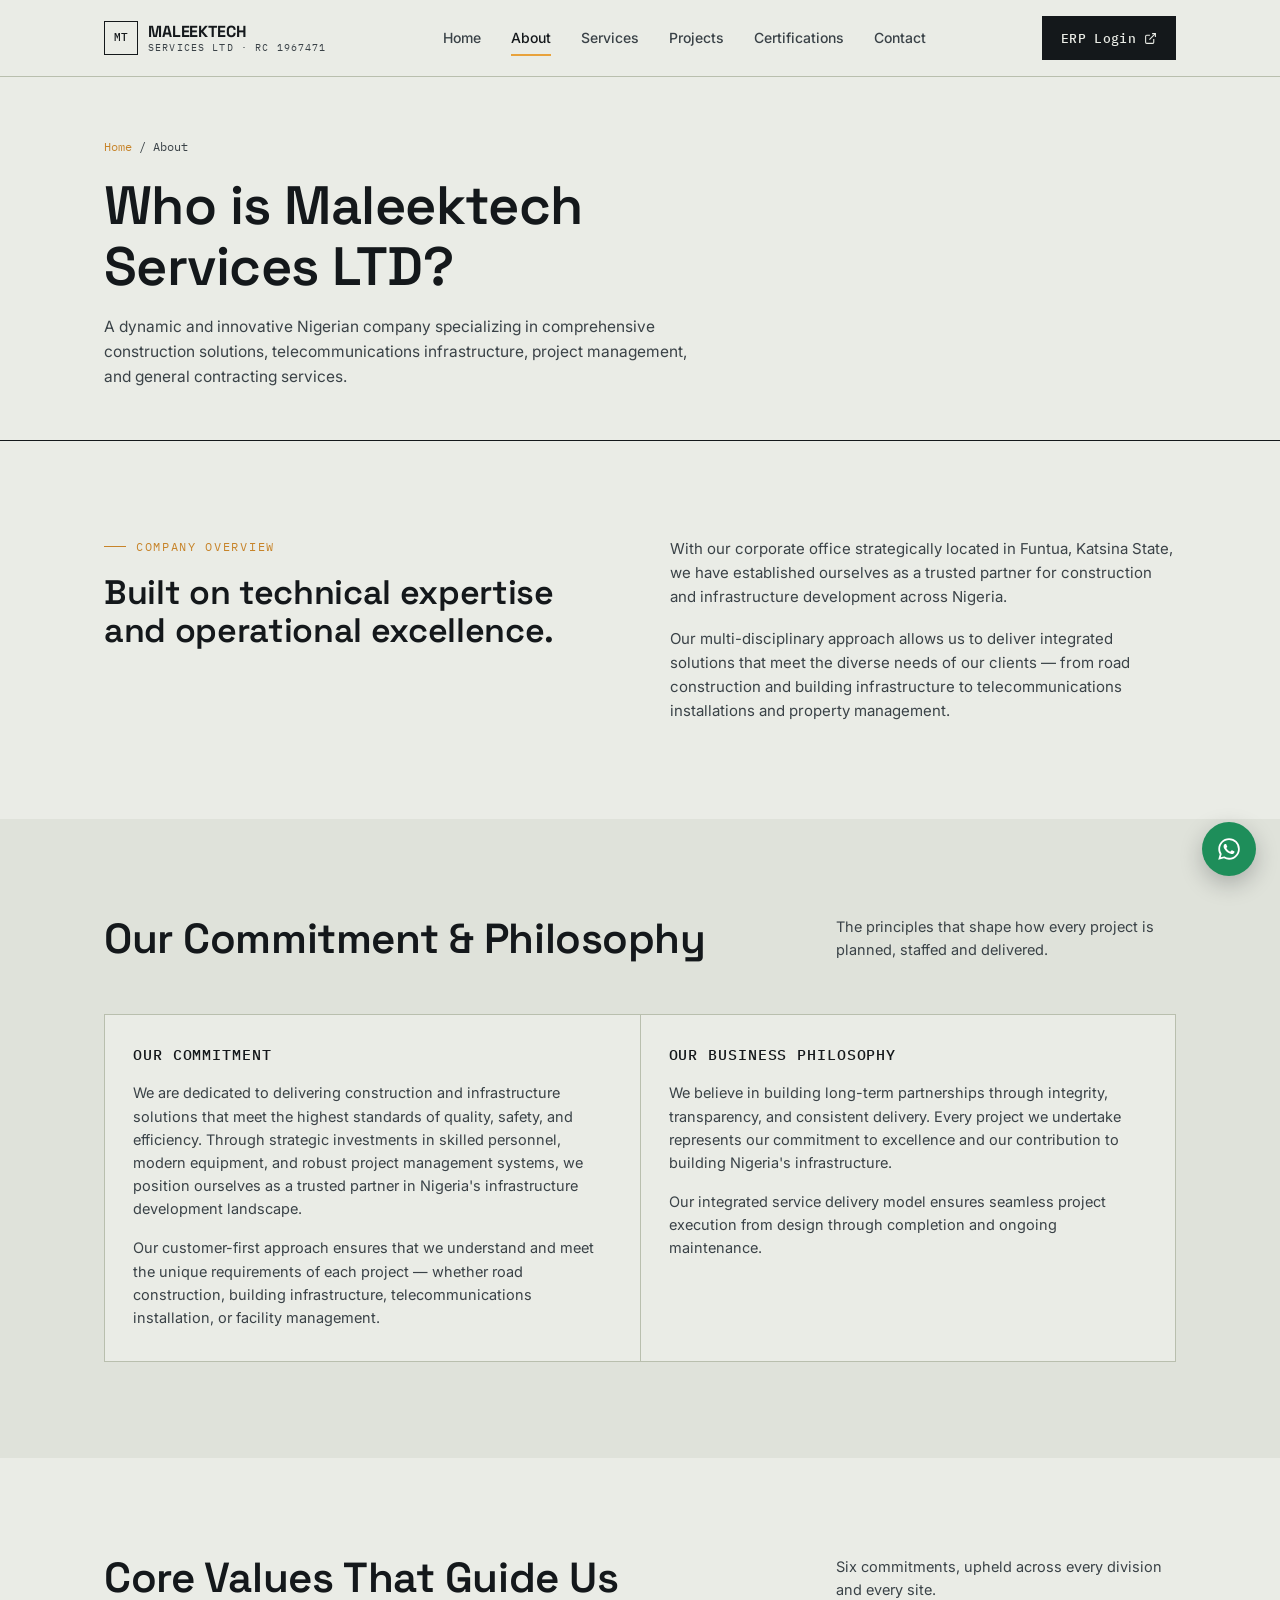
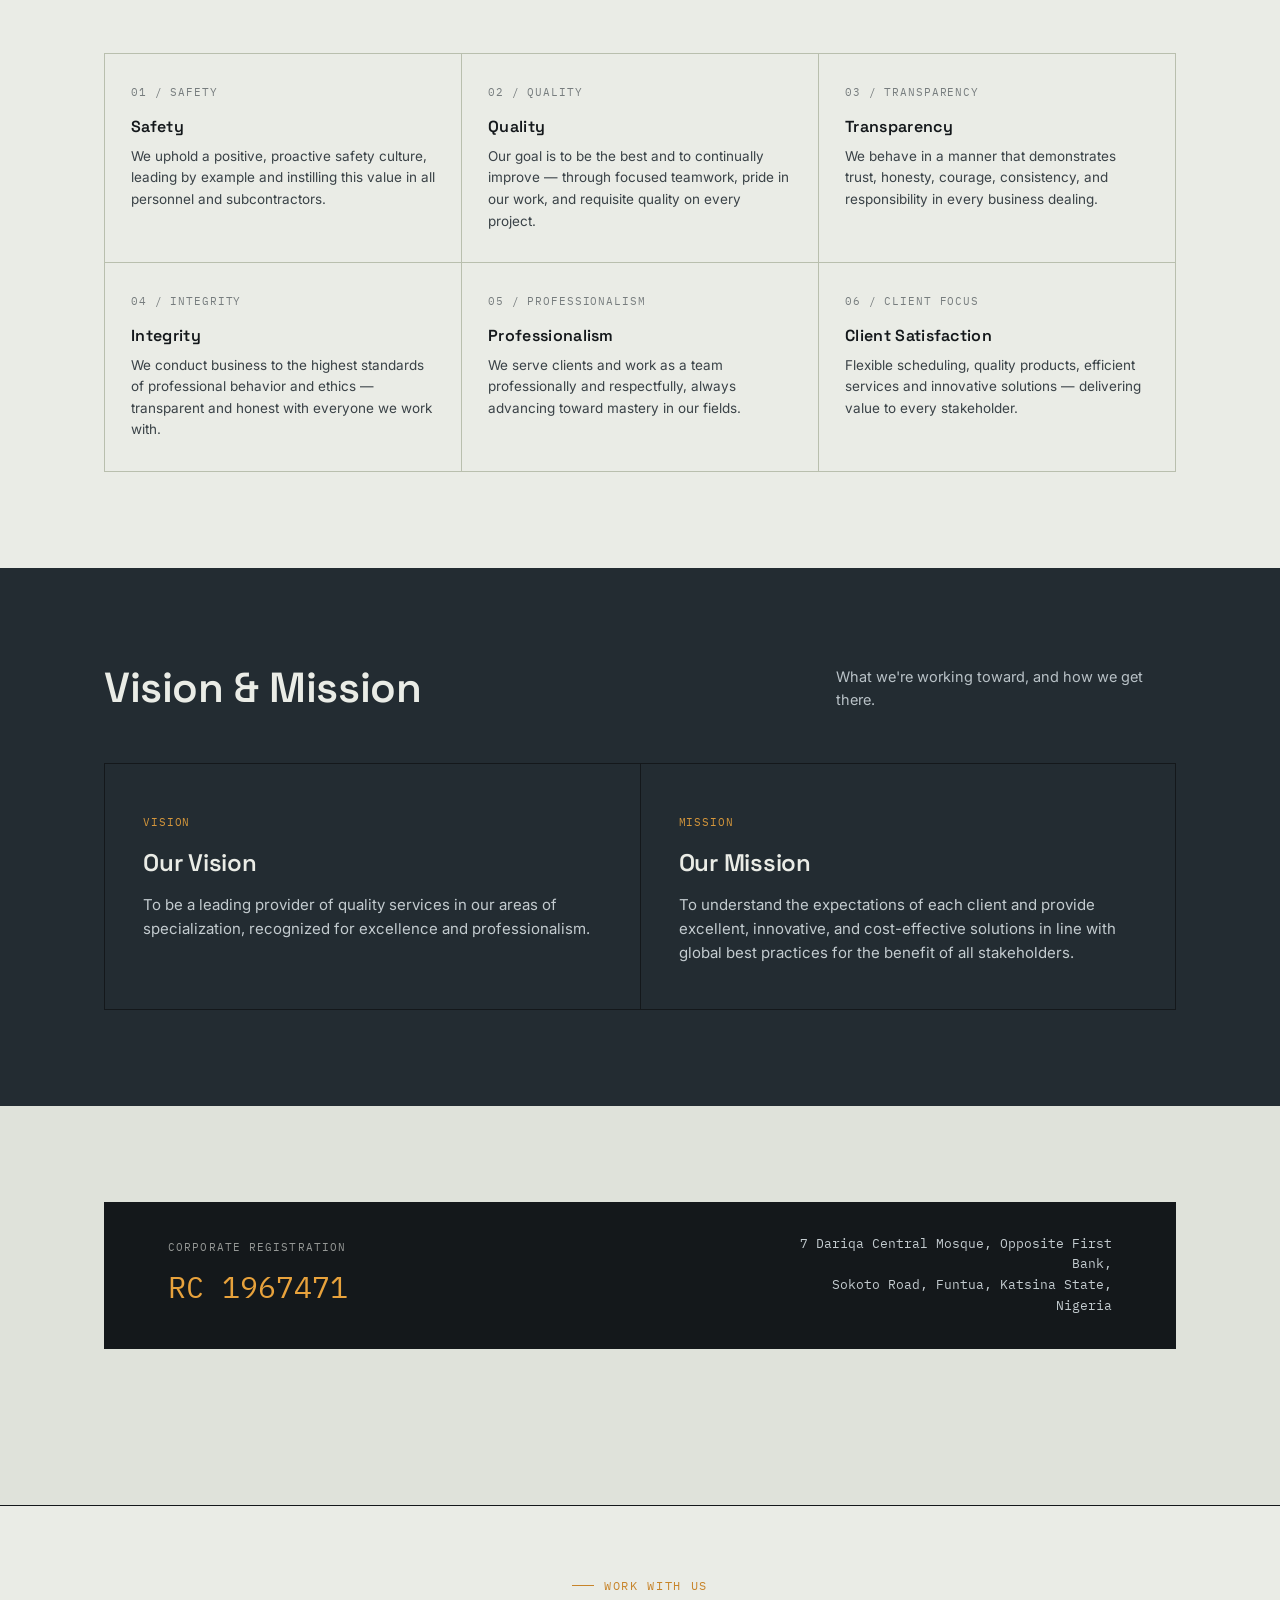
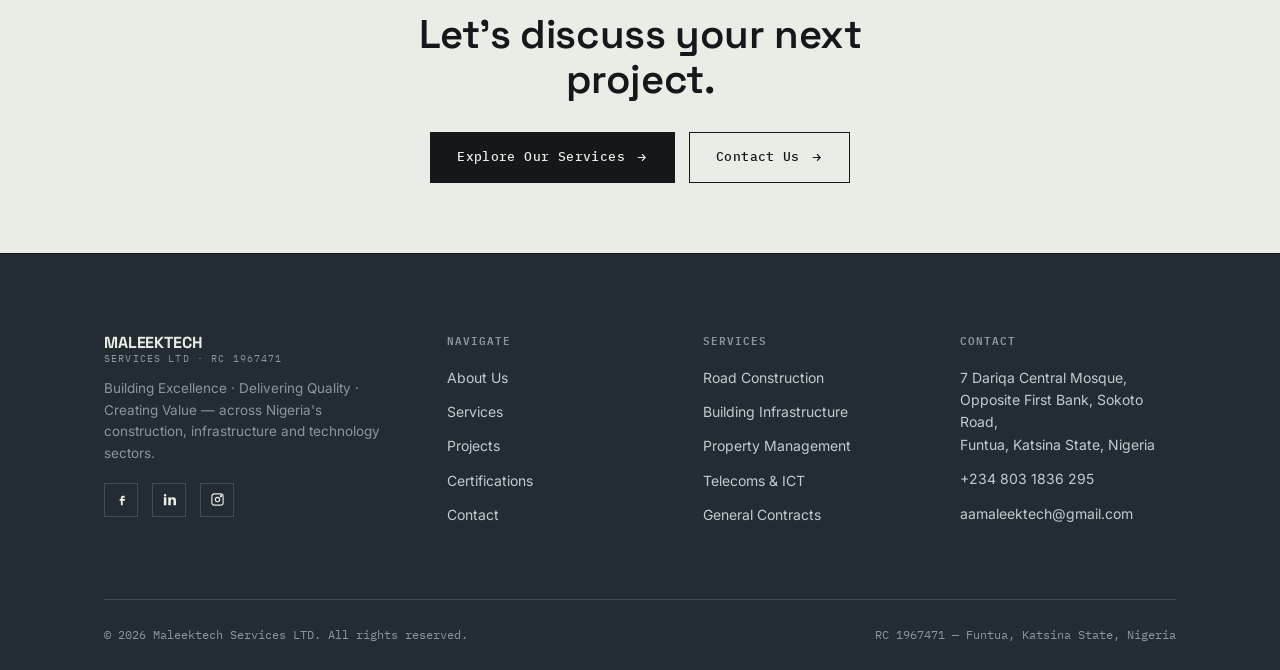
==== about.html @ f417056b "Initial upload of Maleektech Services Ltd website" ====
<!DOCTYPE html>
<html lang="en">
<head>
<meta charset="UTF-8">
<meta name="viewport" content="width=device-width, initial-scale=1.0">
<title>About Us | Maleektech Services LTD</title>
<meta name="description" content="Learn about Maleektech Services LTD — our commitment, philosophy, core values, vision and mission as a Nigerian construction and infrastructure company.">
<link rel="stylesheet" href="css/style.css">
</head>
<body>

<!-- ================= HEADER ================= -->
<header class="site-header">
  <nav class="nav">
    <a href="index.html" class="brand">
      <div class="brand-mark"><span>MT</span></div>
      <div class="brand-text">MALEEKTECH<small>Services Ltd · RC 1967471</small></div>
    </a>
    <div class="nav-links">
      <a href="index.html">Home</a>
      <a href="about.html" class="active">About</a>
      <div class="has-drop">
        <a href="services.html">Services</a>
        <div class="dropdown">
          <a href="services.html#road">Road Construction</a>
          <a href="services.html#building">Building Infrastructure</a>
          <a href="services.html#property">Project &amp; Property Mgmt</a>
          <a href="services.html#ict">Telecoms &amp; ICT</a>
          <a href="services.html#general">General Contracts</a>
        </div>
      </div>
      <a href="projects.html">Projects</a>
      <a href="certifications.html">Certifications</a>
      <a href="contact.html">Contact</a>
    </div>
    <a class="erp-btn" href="https://maleek-tech.web.app/" target="_blank" rel="noopener">
      <span class="long">ERP</span> Login
      <svg viewBox="0 0 24 24" fill="none" stroke="currentColor" stroke-width="2"><path d="M18 13v6a2 2 0 01-2 2H5a2 2 0 01-2-2V8a2 2 0 012-2h6"/><path d="M15 3h6v6"/><path d="M10 14L21 3"/></svg>
    </a>
    <button class="nav-toggle" aria-label="Toggle menu" aria-expanded="false">
      <span></span><span></span><span></span>
    </button>
  </nav>
  <div class="mobile-panel">
    <div class="container">
      <a href="index.html">Home</a>
      <a href="about.html">About</a>
      <a href="services.html">Services</a>
      <a href="services.html#road" class="sub">— Road Construction</a>
      <a href="services.html#building" class="sub">— Building Infrastructure</a>
      <a href="services.html#property" class="sub">— Project &amp; Property Mgmt</a>
      <a href="services.html#ict" class="sub">— Telecoms &amp; ICT</a>
      <a href="services.html#general" class="sub">— General Contracts</a>
      <a href="projects.html">Projects</a>
      <a href="certifications.html">Certifications</a>
      <a href="contact.html">Contact</a>
      <a href="https://maleek-tech.web.app/" target="_blank" rel="noopener">ERP Login ↗</a>
    </div>
  </div>
</header>

<!-- ================= PAGE HERO ================= -->
<section class="page-hero">
  <div class="container">
    <div class="breadcrumb"><a href="index.html">Home</a> / About</div>
    <h1>Who is Maleektech<br>Services LTD?</h1>
    <p class="lead">A dynamic and innovative Nigerian company specializing in comprehensive construction solutions, telecommunications infrastructure, project management, and general contracting services.</p>
  </div>
</section>

<!-- ================= INTRO ================= -->
<section class="section-paper">
  <div class="container split reveal">
    <div>
      <div class="eyebrow">Company Overview</div>
      <h2 style="margin-top:18px; font-size:clamp(24px,3vw,34px);">Built on technical expertise and operational excellence.</h2>
    </div>
    <div style="display:flex; flex-direction:column; gap:18px;">
      <p style="color:var(--ink-soft); font-size:15px;">With our corporate office strategically located in Funtua, Katsina State, we have established ourselves as a trusted partner for construction and infrastructure development across Nigeria.</p>
      <p style="color:var(--ink-soft); font-size:15px;">Our multi-disciplinary approach allows us to deliver integrated solutions that meet the diverse needs of our clients — from road construction and building infrastructure to telecommunications installations and property management.</p>
    </div>
  </div>
</section>

<!-- ================= COMMITMENT & PHILOSOPHY ================= -->
<section class="section-tint">
  <div class="container">
    <div class="section-head reveal">
      <h2>Our Commitment &amp; Philosophy</h2>
      <p class="desc">The principles that shape how every project is planned, staffed and delivered.</p>
    </div>
    <div class="spec-grid reveal">
      <div class="spec-block">
        <h3>Our Commitment</h3>
        <p style="font-size:14.5px; color:var(--ink-soft); margin-bottom:16px;">We are dedicated to delivering construction and infrastructure solutions that meet the highest standards of quality, safety, and efficiency. Through strategic investments in skilled personnel, modern equipment, and robust project management systems, we position ourselves as a trusted partner in Nigeria's infrastructure development landscape.</p>
        <p style="font-size:14.5px; color:var(--ink-soft);">Our customer-first approach ensures that we understand and meet the unique requirements of each project — whether road construction, building infrastructure, telecommunications installation, or facility management.</p>
      </div>
      <div class="spec-block">
        <h3>Our Business Philosophy</h3>
        <p style="font-size:14.5px; color:var(--ink-soft); margin-bottom:16px;">We believe in building long-term partnerships through integrity, transparency, and consistent delivery. Every project we undertake represents our commitment to excellence and our contribution to building Nigeria's infrastructure.</p>
        <p style="font-size:14.5px; color:var(--ink-soft);">Our integrated service delivery model ensures seamless project execution from design through completion and ongoing maintenance.</p>
      </div>
    </div>
  </div>
</section>

<!-- ================= CORE VALUES ================= -->
<section class="section-paper">
  <div class="container">
    <div class="section-head reveal">
      <h2>Core Values That Guide Us</h2>
      <p class="desc">Six commitments, upheld across every division and every site.</p>
    </div>
    <div class="value-grid reveal">
      <div class="value-card"><span class="sheet-tag">01 / SAFETY</span><h3>Safety</h3><p>We uphold a positive, proactive safety culture, leading by example and instilling this value in all personnel and subcontractors.</p></div>
      <div class="value-card"><span class="sheet-tag">02 / QUALITY</span><h3>Quality</h3><p>Our goal is to be the best and to continually improve — through focused teamwork, pride in our work, and requisite quality on every project.</p></div>
      <div class="value-card"><span class="sheet-tag">03 / TRANSPARENCY</span><h3>Transparency</h3><p>We behave in a manner that demonstrates trust, honesty, courage, consistency, and responsibility in every business dealing.</p></div>
      <div class="value-card"><span class="sheet-tag">04 / INTEGRITY</span><h3>Integrity</h3><p>We conduct business to the highest standards of professional behavior and ethics — transparent and honest with everyone we work with.</p></div>
      <div class="value-card"><span class="sheet-tag">05 / PROFESSIONALISM</span><h3>Professionalism</h3><p>We serve clients and work as a team professionally and respectfully, always advancing toward mastery in our fields.</p></div>
      <div class="value-card"><span class="sheet-tag">06 / CLIENT FOCUS</span><h3>Client Satisfaction</h3><p>Flexible scheduling, quality products, efficient services and innovative solutions — delivering value to every stakeholder.</p></div>
    </div>
  </div>
</section>

<!-- ================= VISION & MISSION ================= -->
<section class="section-dark">
  <div class="container">
    <div class="section-head reveal">
      <h2>Vision &amp; Mission</h2>
      <p class="desc">What we're working toward, and how we get there.</p>
    </div>
    <div class="vm-grid reveal">
      <div class="vm-card">
        <span class="sheet-tag">VISION</span>
        <h3>Our Vision</h3>
        <p>To be a leading provider of quality services in our areas of specialization, recognized for excellence and professionalism.</p>
      </div>
      <div class="vm-card">
        <span class="sheet-tag">MISSION</span>
        <h3>Our Mission</h3>
        <p>To understand the expectations of each client and provide excellent, innovative, and cost-effective solutions in line with global best practices for the benefit of all stakeholders.</p>
      </div>
    </div>
  </div>
</section>

<!-- ================= OFFICE / REG INFO ================= -->
<section class="section-tint">
  <div class="container">
    <div class="rc-banner reveal">
      <div>
        <div class="rc-label">Corporate Registration</div>
        <div class="rc-num">RC 1967471</div>
      </div>
      <div style="font-family:var(--font-mono); font-size:13px; color:#C3CBCF; text-align:right; max-width:340px;">
        7 Dariqa Central Mosque, Opposite First Bank,<br>Sokoto Road, Funtua, Katsina State, Nigeria
      </div>
    </div>
  </div>
</section>

<!-- ================= CTA ================= -->
<section class="cta-banner reveal">
  <div class="container" style="max-width:680px;">
    <div class="eyebrow" style="justify-content:center;">Work With Us</div>
    <h2 style="margin-top:18px;">Let's discuss your next project.</h2>
    <div class="btn-row">
      <a href="services.html" class="btn btn-primary">Explore Our Services <svg viewBox="0 0 24 24" fill="none" stroke="currentColor" stroke-width="2"><path d="M5 12h14M13 6l6 6-6 6"/></svg></a>
      <a href="contact.html" class="btn btn-outline">Contact Us <svg viewBox="0 0 24 24" fill="none" stroke="currentColor" stroke-width="2"><path d="M5 12h14M13 6l6 6-6 6"/></svg></a>
    </div>
  </div>
</section>

<!-- ================= FOOTER ================= -->
<footer>
  <div class="container">
    <div class="footer-grid">
      <div class="footer-brand">
        <div class="brand-text" style="color:var(--paper);">MALEEKTECH<small style="color:#8B969B;">Services Ltd · RC 1967471</small></div>
        <p>Building Excellence · Delivering Quality · Creating Value — across Nigeria's construction, infrastructure and technology sectors.</p>
        <div class="social-row">
          <a href="#" aria-label="Facebook"><svg viewBox="0 0 24 24" fill="currentColor"><path d="M14 9h3V6h-3c-1.66 0-3 1.34-3 3v2H9v3h2v7h3v-7h3l1-3h-4v-2c0-.55.45-1 1-1z"/></svg></a>
          <a href="#" aria-label="LinkedIn"><svg viewBox="0 0 24 24" fill="currentColor"><path d="M6.94 5a2 2 0 11-4 0 2 2 0 014 0zM3 8.5h4V21H3zM10 8.5h3.8v1.7h.05c.53-1 1.83-2 3.77-2 4.03 0 4.78 2.65 4.78 6.1V21h-4v-6.03c0-1.44-.03-3.3-2.02-3.3-2.02 0-2.33 1.58-2.33 3.2V21h-4z"/></svg></a>
          <a href="#" aria-label="Instagram"><svg viewBox="0 0 24 24" fill="none" stroke="currentColor" stroke-width="1.8"><rect x="3" y="3" width="18" height="18" rx="4"/><circle cx="12" cy="12" r="3.5"/><circle cx="17.5" cy="6.5" r="1"/></svg></a>
        </div>
      </div>
      <div>
        <h4>Navigate</h4>
        <ul>
          <li><a href="about.html">About Us</a></li>
          <li><a href="services.html">Services</a></li>
          <li><a href="projects.html">Projects</a></li>
          <li><a href="certifications.html">Certifications</a></li>
          <li><a href="contact.html">Contact</a></li>
        </ul>
      </div>
      <div>
        <h4>Services</h4>
        <ul>
          <li><a href="services.html#road">Road Construction</a></li>
          <li><a href="services.html#building">Building Infrastructure</a></li>
          <li><a href="services.html#property">Property Management</a></li>
          <li><a href="services.html#ict">Telecoms &amp; ICT</a></li>
          <li><a href="services.html#general">General Contracts</a></li>
        </ul>
      </div>
      <div>
        <h4>Contact</h4>
        <ul>
          <li>7 Dariqa Central Mosque,<br>Opposite First Bank, Sokoto Road,<br>Funtua, Katsina State, Nigeria</li>
          <li><a href="tel:+2348031836295">+234 803 1836 295</a></li>
          <li><a href="mailto:aamaleektech@gmail.com">aamaleektech@gmail.com</a></li>
        </ul>
      </div>
    </div>
    <div class="footer-bottom">
      <span>© 2026 Maleektech Services LTD. All rights reserved.</span>
      <span>RC 1967471 — Funtua, Katsina State, Nigeria</span>
    </div>
  </div>
</footer>

<a class="wa-float" href="https://wa.me/2348031836295" target="_blank" rel="noopener" aria-label="Chat on WhatsApp">
  <svg viewBox="0 0 24 24"><path d="M12.04 2C6.58 2 2.13 6.45 2.13 11.91c0 1.75.46 3.45 1.32 4.95L2.05 22l5.29-1.39a9.9 9.9 0 004.7 1.2h.01c5.46 0 9.9-4.45 9.9-9.91 0-2.65-1.03-5.14-2.9-7.01A9.82 9.82 0 0012.04 2zm0 18.14h-.01a8.2 8.2 0 01-4.18-1.14l-.3-.18-3.14.82.84-3.06-.2-.32a8.2 8.2 0 01-1.26-4.35c0-4.54 3.7-8.24 8.26-8.24a8.2 8.2 0 015.84 2.42 8.2 8.2 0 012.42 5.83c0 4.55-3.7 8.24-8.27 8.24zm4.52-6.17c-.25-.12-1.47-.72-1.7-.81-.23-.08-.4-.12-.56.12-.17.25-.64.81-.79.97-.14.17-.29.19-.54.06-.25-.12-1.04-.38-1.99-1.22-.73-.65-1.23-1.46-1.37-1.71-.14-.25-.02-.38.11-.5.11-.11.25-.29.37-.43.12-.14.16-.25.25-.41.08-.17.04-.31-.02-.43-.06-.12-.56-1.34-.76-1.84-.2-.48-.41-.42-.56-.43h-.48c-.17 0-.43.06-.66.31-.23.25-.86.84-.86 2.05s.88 2.38 1 2.54c.12.17 1.73 2.64 4.2 3.7.59.25 1.05.4 1.4.52.59.19 1.13.16 1.55.1.47-.07 1.47-.6 1.68-1.18.21-.58.21-1.08.14-1.18-.06-.11-.23-.17-.48-.29z"/></svg>
</a>

<script src="js/script.js"></script>
</body>
</html>
---- css/style.css ----
/* ============================================================
   MALEEKTECH SERVICES LTD — DESIGN SYSTEM
   Concept: the engineering site-plan / survey drawing.
   Every structural device (corner marks, sheet numbers, coordinate
   labels, boundary lines) mirrors an actual convention from
   construction drawings — the artifact this company produces.
   ============================================================ */

@import url('https://fonts.googleapis.com/css2?family=Space+Grotesk:wght@500;600;700&family=Inter:wght@400;500;600;700&family=IBM+Plex+Mono:wght@400;500&display=swap');

:root{
  /* --- color tokens --- */
  --ink:        #14181B;   /* primary text / dark surfaces */
  --ink-soft:   #3A4247;
  --paper:      #EAECE6;   /* light surface — limestone/concrete, not cream */
  --paper-2:    #DFE2DA;   /* slightly deeper paper for contrast blocks */
  --steel:      #3E4C56;   /* structural blue-grey */
  --steel-deep: #232C32;
  --amber:      #E8A23C;   /* road-marking safety amber — primary accent */
  --amber-deep: #C7842A;
  --rust:       #B54A2C;   /* rebar rust — secondary accent, used sparingly */
  --line:       #B9BFAE;   /* hairline / grid color on paper */
  --line-dark:  rgba(234,236,230,0.16);
  --white:      #FFFFFF;

  --font-display: 'Space Grotesk', sans-serif;
  --font-body:    'Inter', sans-serif;
  --font-mono:    'IBM Plex Mono', monospace;

  --max: 1200px;
  --edge: clamp(20px, 5vw, 64px);
}

*,*::before,*::after{ box-sizing:border-box; }
html{ scroll-behavior:smooth; }
@media (prefers-reduced-motion: reduce){
  html{ scroll-behavior:auto; }
  *,*::before,*::after{ animation-duration:0.001ms !important; animation-iteration-count:1 !important; transition-duration:0.001ms !important; }
}

body{
  margin:0;
  background:var(--paper);
  color:var(--ink);
  font-family:var(--font-body);
  font-size:16px;
  line-height:1.6;
  -webkit-font-smoothing:antialiased;
}

img{ max-width:100%; display:block; }
a{ color:inherit; text-decoration:none; }
ul{ margin:0; padding:0; list-style:none; }
h1,h2,h3,h4{ font-family:var(--font-display); font-weight:600; line-height:1.12; margin:0; letter-spacing:-0.01em; }
p{ margin:0; }

:focus-visible{
  outline:2px solid var(--amber-deep);
  outline-offset:3px;
}

.container{ max-width:var(--max); margin:0 auto; padding:0 var(--edge); }

.eyebrow{
  font-family:var(--font-mono);
  font-size:12px;
  letter-spacing:0.14em;
  text-transform:uppercase;
  color:var(--amber-deep);
  display:flex; align-items:center; gap:10px;
}
.eyebrow::before{
  content:''; width:22px; height:1px; background:var(--amber-deep); display:inline-block;
}

/* ---------- coordinate / sheet-number label (drawing convention) ---------- */
.sheet-tag{
  font-family:var(--font-mono);
  font-size:11px;
  letter-spacing:0.08em;
  color:var(--ink-soft);
  opacity:0.65;
}

/* ---------- corner registration marks ---------- */
.reg-frame{ position:relative; }
.reg-frame::before,
.reg-frame::after,
.reg-frame .rc2,
.reg-frame .rc3{
  content:''; position:absolute; width:14px; height:14px;
  border:1px solid currentColor; opacity:0.35;
}
.reg-frame::before{ top:-1px; left:-1px; border-right:none; border-bottom:none; }
.reg-frame::after{ top:-1px; right:-1px; border-left:none; border-bottom:none; }

/* ============================================================
   HEADER / NAV
   ============================================================ */
.site-header{
  position:sticky; top:0; z-index:100;
  background:rgba(234,236,230,0.92);
  backdrop-filter:blur(10px);
  border-bottom:1px solid var(--line);
}
.nav{
  display:flex; align-items:center; justify-content:space-between;
  padding:16px var(--edge);
  max-width:var(--max); margin:0 auto;
}
.brand{ display:flex; align-items:center; gap:10px; }
.brand-mark{
  width:34px; height:34px; border:1.5px solid var(--ink);
  display:flex; align-items:center; justify-content:center;
  font-family:var(--font-mono); font-size:11px; font-weight:500;
  position:relative;
  flex-shrink:0;
}
.brand-mark span{ transform:rotate(0deg); }
.brand-text{ font-family:var(--font-display); font-weight:700; font-size:16px; letter-spacing:-0.01em; line-height:1.1; }
.brand-text small{ display:block; font-family:var(--font-mono); font-weight:400; font-size:9.5px; letter-spacing:0.12em; color:var(--ink-soft); text-transform:uppercase; margin-top:2px; }

.nav-links{ display:flex; align-items:center; gap:30px; }
.nav-links a{
  font-size:14px; font-weight:500; color:var(--ink-soft);
  position:relative; padding:4px 0;
  transition:color .2s ease;
}
.nav-links a:hover, .nav-links a.active{ color:var(--ink); }
.nav-links a.active::after{
  content:''; position:absolute; left:0; right:0; bottom:-3px; height:2px; background:var(--amber);
}
.has-drop{ position:relative; }
.dropdown{
  position:absolute; top:calc(100% + 14px); left:50%; transform:translateX(-50%);
  background:var(--white); border:1px solid var(--line);
  min-width:240px; padding:8px; opacity:0; visibility:hidden;
  transform-origin:top center;
  transition:opacity .18s ease, visibility .18s ease, top .18s ease;
  box-shadow:0 14px 30px rgba(20,24,27,0.12);
}
.has-drop:hover .dropdown, .has-drop:focus-within .dropdown{
  opacity:1; visibility:visible; top:calc(100% + 8px);
}
.dropdown a{
  display:block; padding:10px 12px; font-size:13.5px; color:var(--ink);
  border-radius:2px;
}
.dropdown a:hover{ background:var(--paper); color:var(--amber-deep); }

.erp-btn{
  font-family:var(--font-mono); font-size:12.5px; font-weight:500;
  letter-spacing:0.03em;
  background:var(--ink); color:var(--paper);
  padding:11px 18px; border:1px solid var(--ink);
  display:inline-flex; align-items:center; gap:8px;
  transition:background .2s ease, color .2s ease, transform .15s ease;
  white-space:nowrap;
}
.erp-btn:hover{ background:var(--amber); border-color:var(--amber); color:var(--ink); transform:translateY(-1px); }
.erp-btn svg{ width:13px; height:13px; }

.nav-toggle{ display:none; background:none; border:none; cursor:pointer; padding:6px; }
.nav-toggle span{ display:block; width:22px; height:2px; background:var(--ink); margin:5px 0; transition:transform .2s ease, opacity .2s ease; }

.mobile-panel{ display:none; }

@media (max-width: 940px){
  .nav-links{ display:none; }
  .erp-btn span.long{ display:none; }
  .nav-toggle{ display:block; }
  .mobile-panel{
    display:block; max-height:0; overflow:hidden; background:var(--paper);
    border-top:1px solid var(--line); transition:max-height .3s ease;
  }
  .mobile-panel.open{ max-height:640px; }
  .mobile-panel .container{ padding:18px var(--edge) 26px; display:flex; flex-direction:column; gap:2px; }
  .mobile-panel a{ padding:12px 0; font-size:15px; border-bottom:1px solid var(--line-dark); color:var(--ink-soft); }
  .mobile-panel .sub{ padding-left:14px; font-size:13.5px; }
}

/* ============================================================
   BUTTONS
   ============================================================ */
.btn{
  display:inline-flex; align-items:center; gap:10px;
  font-family:var(--font-mono); font-size:13px; font-weight:500; letter-spacing:0.03em;
  padding:14px 26px; border:1px solid var(--ink); cursor:pointer;
  transition:all .2s ease;
}
.btn-primary{ background:var(--ink); color:var(--paper); }
.btn-primary:hover{ background:var(--amber); border-color:var(--amber); color:var(--ink); }
.btn-outline{ background:transparent; color:var(--ink); }
.btn-outline:hover{ background:var(--ink); color:var(--paper); }
.btn-on-dark{ border-color:var(--paper); color:var(--paper); }
.btn-on-dark:hover{ background:var(--amber); border-color:var(--amber); color:var(--ink); }
.btn svg{ width:13px; height:13px; transition:transform .2s ease; }
.btn:hover svg{ transform:translateX(3px); }

/* ============================================================
   HERO — the signature: a self-drawing site-boundary plan
   ============================================================ */
.hero{
  position:relative; overflow:hidden;
  background:var(--paper);
  padding-top:56px;
}
.hero-grid-bg{
  position:absolute; inset:0;
  background-image:
    linear-gradient(var(--line) 1px, transparent 1px),
    linear-gradient(90deg, var(--line) 1px, transparent 1px);
  background-size:44px 44px;
  opacity:0.35;
  mask-image:radial-gradient(ellipse 90% 70% at 50% 30%, black 40%, transparent 90%);
}
.hero-inner{
  position:relative; max-width:var(--max); margin:0 auto; padding:60px var(--edge) 40px;
}
.hero-coords{
  display:flex; justify-content:space-between; font-family:var(--font-mono); font-size:11.5px; color:var(--ink-soft);
  padding-bottom:26px; letter-spacing:0.04em;
}
.hero-coords span{ opacity:0.75; }

.hero-boundary{ position:relative; width:100%; }
.hero-boundary svg{ width:100%; height:auto; display:block; }
.boundary-path{
  fill:none; stroke:var(--ink); stroke-width:1; stroke-dasharray:6 6;
  stroke-dashoffset:2000; opacity:0.5;
  animation:draw-boundary 2.6s ease forwards .2s;
}
@keyframes draw-boundary{ to{ stroke-dashoffset:0; } }
.corner-mark{ opacity:0; animation:fade-in .5s ease forwards; }
.corner-mark.c1{ animation-delay:1.4s; }
.corner-mark.c2{ animation-delay:1.6s; }
.corner-mark.c3{ animation-delay:1.8s; }
.corner-mark.c4{ animation-delay:2.0s; }
@keyframes fade-in{ to{ opacity:0.6; } }

.hero-content{
  position:relative; padding:64px 0 24px; max-width:820px;
}
.hero-content .eyebrow{ margin-bottom:22px; }
.hero-content h1{
  font-size:clamp(38px, 6vw, 68px);
  color:var(--ink);
}
.hero-content h1 em{ font-style:normal; color:var(--amber-deep); }
.hero-lead{
  margin-top:22px; font-size:17px; color:var(--ink-soft); max-width:560px;
}
.hero-actions{ display:flex; gap:14px; margin-top:36px; flex-wrap:wrap; }

.title-block{
  position:relative; margin-top:56px; border-top:1px solid var(--ink);
  display:grid; grid-template-columns:repeat(4,1fr);
}
.title-block > div{
  padding:16px var(--edge) 24px; border-left:1px solid var(--line);
}
.title-block > div:first-child{ border-left:none; padding-left:0; }
.title-block .tb-label{ font-family:var(--font-mono); font-size:10px; letter-spacing:0.1em; text-transform:uppercase; color:var(--ink-soft); opacity:0.7; margin-bottom:6px; }
.title-block .tb-value{ font-family:var(--font-display); font-size:15px; font-weight:600; }
@media (max-width: 760px){
  .title-block{ grid-template-columns:repeat(2,1fr); }
  .title-block > div:nth-child(3){ border-left:none; }
}

/* ============================================================
   SECTIONS
   ============================================================ */
section{ padding:96px 0; }
.section-paper{ background:var(--paper); }
.section-dark{ background:var(--steel-deep); color:var(--paper); }
.section-tint{ background:var(--paper-2); }

.section-head{ display:flex; justify-content:space-between; align-items:flex-end; gap:30px; margin-bottom:52px; flex-wrap:wrap; }
.section-head h2{ font-size:clamp(28px, 4vw, 42px); max-width:640px; }
.section-head .desc{ max-width:340px; font-size:14.5px; color:var(--ink-soft); }
.section-dark .section-head .desc{ color:#B9C2C7; }
.section-dark .eyebrow{ color:var(--amber); }
.section-dark .eyebrow::before{ background:var(--amber); }

/* trust strip */
.trust-strip{ border-top:1px solid var(--ink); border-bottom:1px solid var(--ink); }
.trust-grid{ display:grid; grid-template-columns:repeat(3,1fr); }
.trust-item{ padding:34px var(--edge); border-left:1px solid var(--line); }
.trust-item:first-child{ border-left:none; }
.trust-item .num{ font-family:var(--font-mono); font-size:12px; color:var(--amber-deep); margin-bottom:10px; display:block; }
.trust-item h3{ font-size:18px; margin-bottom:8px; }
.trust-item p{ font-size:13.5px; color:var(--ink-soft); }
@media (max-width: 760px){
  .trust-grid{ grid-template-columns:1fr; }
  .trust-item{ border-left:none; border-top:1px solid var(--line); }
  .trust-item:first-child{ border-top:none; }
}

/* service cards */
.card-grid{ display:grid; grid-template-columns:repeat(3,1fr); gap:1px; background:var(--line); border:1px solid var(--line); }
.service-card{
  background:var(--paper); padding:34px 30px; position:relative;
  transition:background .25s ease;
}
.service-card:hover{ background:var(--white); }
.service-card .sheet-tag{ margin-bottom:20px; }
.service-card h3{ font-size:20px; margin-bottom:12px; }
.service-card p{ font-size:14px; color:var(--ink-soft); margin-bottom:22px; }
.service-card .card-link{ font-family:var(--font-mono); font-size:12.5px; color:var(--amber-deep); display:inline-flex; align-items:center; gap:6px; }
.service-card .card-link svg{ width:11px; height:11px; transition:transform .2s ease; }
.service-card:hover .card-link svg{ transform:translateX(3px); }
@media (max-width: 900px){ .card-grid{ grid-template-columns:1fr; } }

/* why us checklist */
.why-grid{ display:grid; grid-template-columns:1fr 1fr; gap:1px 48px; }
.why-item{ display:flex; gap:16px; padding:20px 0; border-top:1px solid var(--line-dark); }
.why-item .check{ font-family:var(--font-mono); font-size:11px; color:var(--amber); flex-shrink:0; margin-top:3px; }
.why-item h4{ font-size:15.5px; margin-bottom:6px; }
.why-item p{ font-size:13.5px; color:#B9C2C7; }
@media (max-width: 760px){ .why-grid{ grid-template-columns:1fr; } }

/* testimonial */
.quote-block{ max-width:760px; }
.quote-block blockquote{ font-family:var(--font-display); font-size:clamp(20px,2.6vw,28px); line-height:1.4; font-weight:500; }
.quote-block cite{ display:block; margin-top:24px; font-family:var(--font-mono); font-size:12.5px; font-style:normal; color:var(--ink-soft); }

/* CTA banner */
.cta-banner{
  border-top:1px solid var(--ink); border-bottom:1px solid var(--ink);
  padding:70px var(--edge); text-align:center;
}
.cta-banner h2{ font-size:clamp(26px,4vw,40px); margin-bottom:20px; }
.cta-banner .btn-row{ display:flex; justify-content:center; gap:14px; margin-top:30px; flex-wrap:wrap; }

/* ============================================================
   PAGE HEADER (interior pages)
   ============================================================ */
.page-hero{ padding:60px 0 50px; border-bottom:1px solid var(--ink); position:relative; }
.page-hero .container{ position:relative; }
.page-hero h1{ font-size:clamp(32px,5vw,54px); margin-top:20px; }
.page-hero .lead{ margin-top:18px; max-width:600px; color:var(--ink-soft); font-size:15.5px; }
.breadcrumb{ font-family:var(--font-mono); font-size:12px; color:var(--ink-soft); }
.breadcrumb a{ color:var(--amber-deep); }

/* ============================================================
   ABOUT PAGE
   ============================================================ */
.split{ display:grid; grid-template-columns:1fr 1fr; gap:60px; align-items:start; }
@media (max-width:840px){ .split{ grid-template-columns:1fr; } }
.value-grid{ display:grid; grid-template-columns:repeat(3,1fr); gap:1px; background:var(--line); border:1px solid var(--line); }
.value-card{ background:var(--paper); padding:30px 26px; }
.value-card .sheet-tag{ display:block; margin-bottom:16px; }
.value-card h3{ font-size:16px; margin-bottom:10px; letter-spacing:0.02em; }
.value-card p{ font-size:13.5px; color:var(--ink-soft); }
@media (max-width:760px){ .value-grid{ grid-template-columns:1fr; } }

.vm-grid{ display:grid; grid-template-columns:1fr 1fr; gap:1px; background:var(--ink); border:1px solid var(--ink); }
.vm-card{ background:var(--steel-deep); color:var(--paper); padding:44px 38px; }
.vm-card .sheet-tag{ color:var(--amber); opacity:0.9; }
.vm-card h3{ font-size:24px; margin:16px 0 16px; color:var(--paper); }
.vm-card p{ font-size:15px; color:#C3CBCF; }
@media (max-width:760px){ .vm-grid{ grid-template-columns:1fr; } }

/* ============================================================
   SERVICES PAGE — drawing sheet tabs
   ============================================================ */
.sheet-nav{
  display:flex; flex-wrap:wrap; border-bottom:1px solid var(--ink);
  position:sticky; top:73px; background:var(--paper); z-index:40;
}
.sheet-nav button{
  font-family:var(--font-mono); font-size:12.5px; letter-spacing:0.03em;
  padding:16px 22px; background:none; border:none; cursor:pointer;
  color:var(--ink-soft); border-bottom:2px solid transparent; margin-bottom:-1px;
  transition:color .2s ease, border-color .2s ease;
  white-space:nowrap;
}
.sheet-nav button:hover{ color:var(--ink); }
.sheet-nav button.active{ color:var(--ink); border-bottom-color:var(--amber); font-weight:500; }

.sheet-panel{ display:none; padding:60px 0; }
.sheet-panel.active{ display:block; animation:panel-in .4s ease; }
@keyframes panel-in{ from{ opacity:0; transform:translateY(8px);} to{ opacity:1; transform:translateY(0);} }

.sheet-head{ display:flex; justify-content:space-between; align-items:flex-start; gap:30px; margin-bottom:44px; flex-wrap:wrap; border-bottom:1px solid var(--line); padding-bottom:36px; }
.sheet-head h2{ font-size:clamp(26px,3.4vw,38px); max-width:600px; }
.sheet-head p{ margin-top:14px; color:var(--ink-soft); font-size:14.5px; max-width:600px; }

.spec-grid{ display:grid; grid-template-columns:1fr 1fr; gap:1px; background:var(--line); border:1px solid var(--line); }
.spec-block{ background:var(--paper); padding:32px 28px; }
.spec-block h3{ font-size:15px; font-family:var(--font-mono); text-transform:uppercase; letter-spacing:0.06em; margin-bottom:18px; color:var(--ink); font-weight:500; }
.spec-block ul li{ font-size:14.5px; padding:9px 0 9px 20px; position:relative; color:var(--ink-soft); border-top:1px solid var(--line-dark); }
.spec-block ul li:first-child{ border-top:none; }
.spec-block ul li::before{ content:'—'; position:absolute; left:0; color:var(--amber-deep); }
@media (max-width:760px){ .spec-grid{ grid-template-columns:1fr; } }

.tag-cloud{ display:flex; flex-wrap:wrap; gap:10px; }
.tag-cloud span{ font-family:var(--font-mono); font-size:12.5px; border:1px solid var(--line); padding:9px 14px; color:var(--ink-soft); }

/* ============================================================
   PROJECTS PAGE
   ============================================================ */
.filter-row{ display:flex; gap:10px; flex-wrap:wrap; margin-bottom:44px; }
.filter-row button{
  font-family:var(--font-mono); font-size:12.5px; padding:10px 18px;
  border:1px solid var(--ink); background:none; cursor:pointer; color:var(--ink-soft);
  transition:all .2s ease;
}
.filter-row button.active, .filter-row button:hover{ background:var(--ink); color:var(--paper); }

.project-grid{ display:grid; grid-template-columns:repeat(3,1fr); gap:26px; }
@media (max-width:900px){ .project-grid{ grid-template-columns:1fr 1fr; } }
@media (max-width:620px){ .project-grid{ grid-template-columns:1fr; } }
.project-card{ border:1px solid var(--line); background:var(--white); }
.project-thumb{
  aspect-ratio:4/3; position:relative; overflow:hidden; border-bottom:1px solid var(--line);
  background:
    repeating-linear-gradient(45deg, var(--paper-2) 0 2px, transparent 2px 14px),
    var(--steel);
  display:flex; align-items:flex-end; padding:16px;
}
.project-thumb .sheet-tag{ color:var(--paper); opacity:0.8; font-size:10.5px; }
.project-body{ padding:22px; }
.project-body .cat{ font-family:var(--font-mono); font-size:11px; color:var(--amber-deep); text-transform:uppercase; letter-spacing:0.06em; }
.project-body h3{ font-size:17px; margin:10px 0 8px; }
.project-body p{ font-size:13.5px; color:var(--ink-soft); }
.project-body .loc{ margin-top:14px; font-family:var(--font-mono); font-size:11.5px; color:var(--ink-soft); opacity:0.75; }

.placeholder-note{
  border:1px dashed var(--line); padding:30px; text-align:center; margin-top:50px;
  font-size:14px; color:var(--ink-soft);
}
.placeholder-note strong{ color:var(--ink); }

/* ============================================================
   CERTIFICATIONS PAGE
   ============================================================ */
.cert-grid{ display:grid; grid-template-columns:repeat(4,1fr); gap:20px; }
@media (max-width:900px){ .cert-grid{ grid-template-columns:repeat(2,1fr); } }
@media (max-width:560px){ .cert-grid{ grid-template-columns:1fr; } }
.cert-card{ border:1px solid var(--line); background:var(--white); padding:26px 20px; text-align:center; }
.cert-icon{ width:38px; height:38px; margin:0 auto 18px; border:1px solid var(--ink); display:flex; align-items:center; justify-content:center; }
.cert-icon svg{ width:18px; height:18px; }
.cert-card h4{ font-size:14px; margin-bottom:8px; }
.cert-card p{ font-size:12px; color:var(--ink-soft); }
.cert-card .status{ margin-top:14px; display:inline-block; font-family:var(--font-mono); font-size:10.5px; padding:4px 10px; background:var(--paper-2); color:var(--ink-soft); }

.rc-banner{
  display:flex; align-items:center; justify-content:space-between; gap:20px; flex-wrap:wrap;
  background:var(--ink); color:var(--paper); padding:32px var(--edge); margin-bottom:60px;
}
.rc-banner .rc-num{ font-family:var(--font-mono); font-size:clamp(22px,3vw,30px); color:var(--amber); }
.rc-banner .rc-label{ font-family:var(--font-mono); font-size:11px; letter-spacing:0.1em; text-transform:uppercase; opacity:0.6; margin-bottom:6px; }

/* ============================================================
   CONTACT PAGE
   ============================================================ */
.contact-grid{ display:grid; grid-template-columns:1fr 1fr; gap:60px; }
@media (max-width:900px){ .contact-grid{ grid-template-columns:1fr; } }
.info-list{ display:flex; flex-direction:column; }
.info-row{ padding:22px 0; border-top:1px solid var(--line); }
.info-row:last-child{ border-bottom:1px solid var(--line); }
.info-row .label{ font-family:var(--font-mono); font-size:11px; text-transform:uppercase; letter-spacing:0.09em; color:var(--ink-soft); margin-bottom:8px; }
.info-row .val{ font-size:16px; font-weight:500; }
.info-row .val a:hover{ color:var(--amber-deep); }

.form-field{ margin-bottom:20px; }
.form-field label{ display:block; font-family:var(--font-mono); font-size:11.5px; text-transform:uppercase; letter-spacing:0.07em; margin-bottom:8px; color:var(--ink-soft); }
.form-field input, .form-field select, .form-field textarea{
  width:100%; border:1px solid var(--ink); background:var(--white); padding:13px 14px;
  font-family:var(--font-body); font-size:14.5px; color:var(--ink);
}
.form-field textarea{ resize:vertical; min-height:110px; }
.form-field input:focus, .form-field select:focus, .form-field textarea:focus{ outline:2px solid var(--amber-deep); outline-offset:1px; }
.map-frame{ border:1px solid var(--line); width:100%; height:280px; margin-top:36px; filter:grayscale(0.3) contrast(1.05); }

/* ============================================================
   FOOTER
   ============================================================ */
footer{ background:var(--steel-deep); color:var(--paper); padding:80px 0 0; }
.footer-grid{ display:grid; grid-template-columns:1.4fr 1fr 1fr 1fr; gap:40px; padding-bottom:60px; border-bottom:1px solid var(--line-dark); }
@media (max-width:820px){ .footer-grid{ grid-template-columns:1fr 1fr; } }
@media (max-width:520px){ .footer-grid{ grid-template-columns:1fr; } }
.footer-grid h4{ font-family:var(--font-mono); font-size:11px; text-transform:uppercase; letter-spacing:0.09em; color:#8B969B; margin-bottom:20px; }
.footer-grid li{ margin-bottom:12px; font-size:14px; color:#C3CBCF; }
.footer-grid a:hover{ color:var(--amber); }
.footer-brand p{ font-size:13.5px; color:#8B969B; margin-top:14px; max-width:280px; }
.footer-bottom{ display:flex; justify-content:space-between; padding:26px 0; font-family:var(--font-mono); font-size:11.5px; color:#8B969B; flex-wrap:wrap; gap:10px; }
.social-row{ display:flex; gap:14px; margin-top:18px; }
.social-row a{ width:34px; height:34px; border:1px solid var(--line-dark); display:flex; align-items:center; justify-content:center; }
.social-row a:hover{ border-color:var(--amber); color:var(--amber); }
.social-row svg{ width:15px; height:15px; }

/* ============================================================
   WHATSAPP FLOAT
   ============================================================ */
.wa-float{
  position:fixed; bottom:24px; right:24px; z-index:90;
  width:54px; height:54px; background:#1E8E5A; border-radius:50%;
  display:flex; align-items:center; justify-content:center;
  box-shadow:0 8px 22px rgba(20,24,27,0.25);
  transition:transform .2s ease;
}
.wa-float:hover{ transform:scale(1.08); }
.wa-float svg{ width:26px; height:26px; fill:#fff; }

/* ---------- reveal on scroll ---------- */
.reveal{ opacity:0; transform:translateY(18px); transition:opacity .6s ease, transform .6s ease; }
.reveal.in{ opacity:1; transform:translateY(0); }
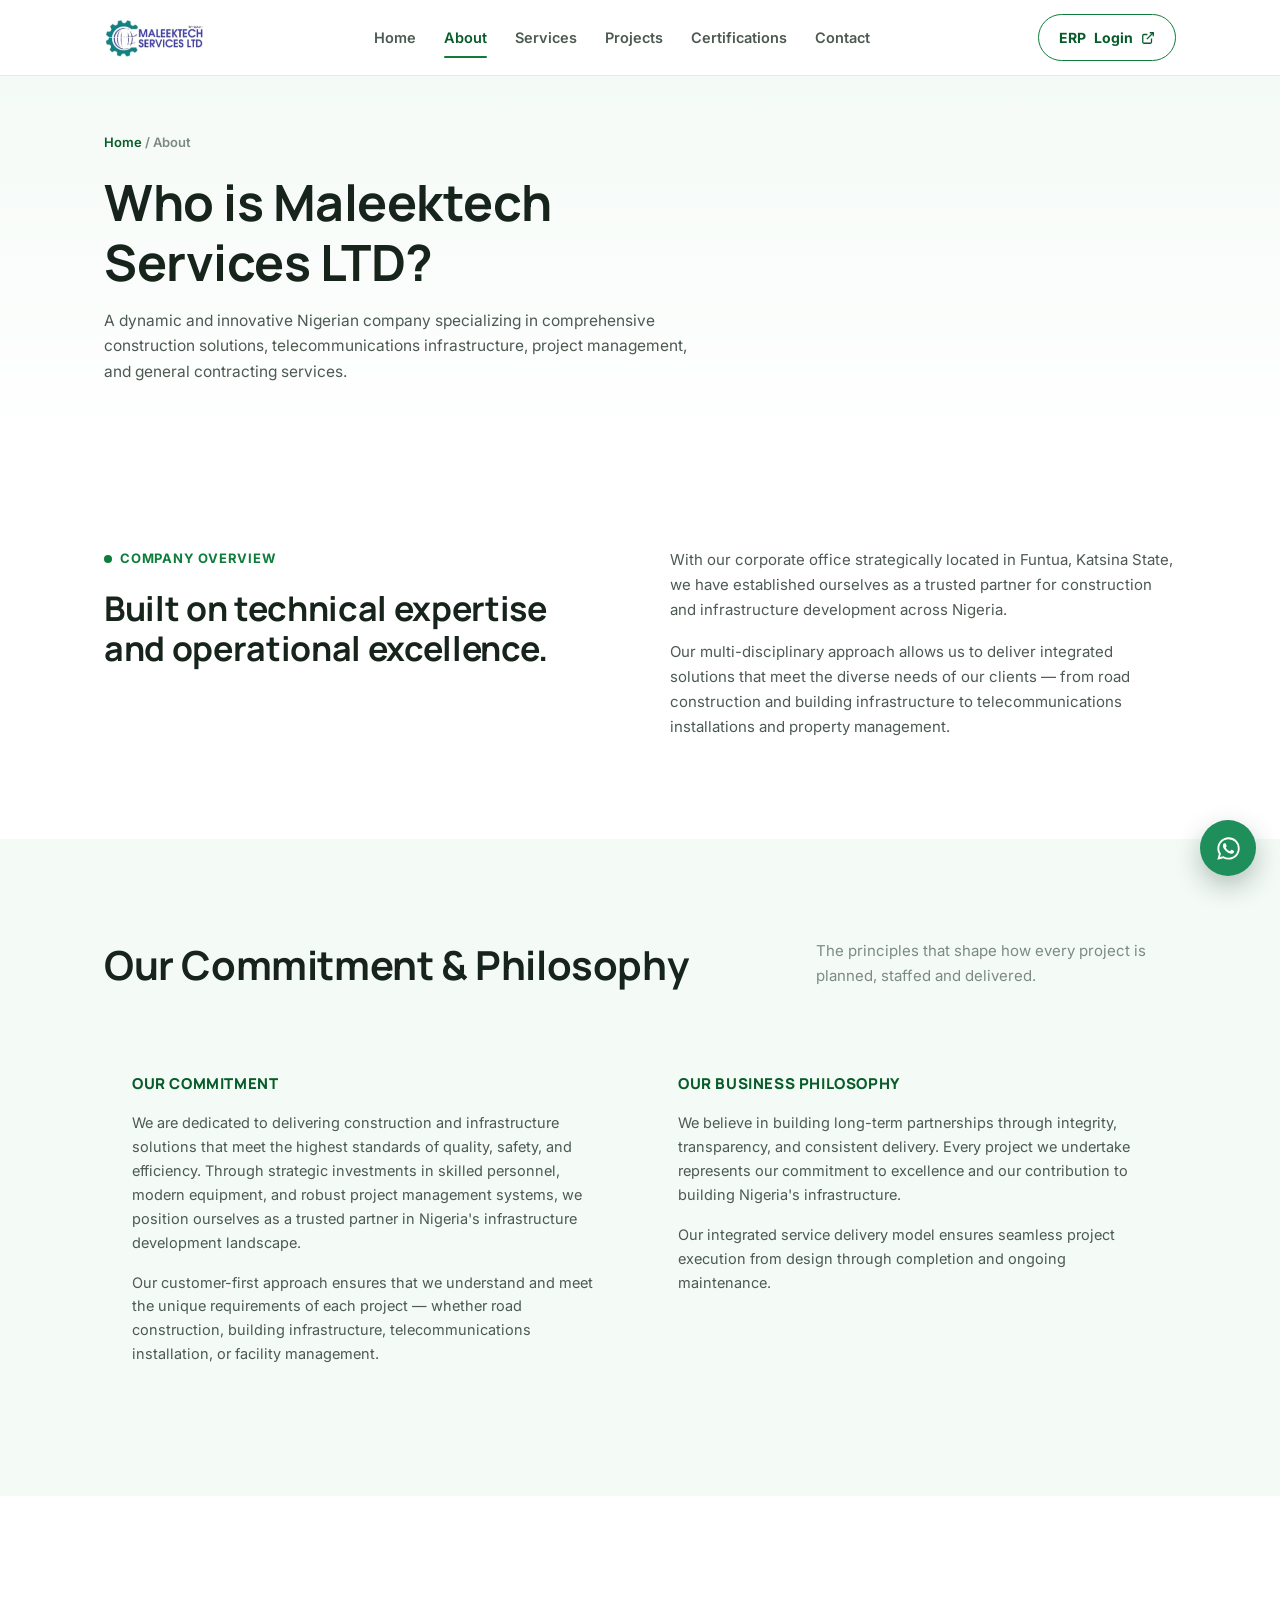
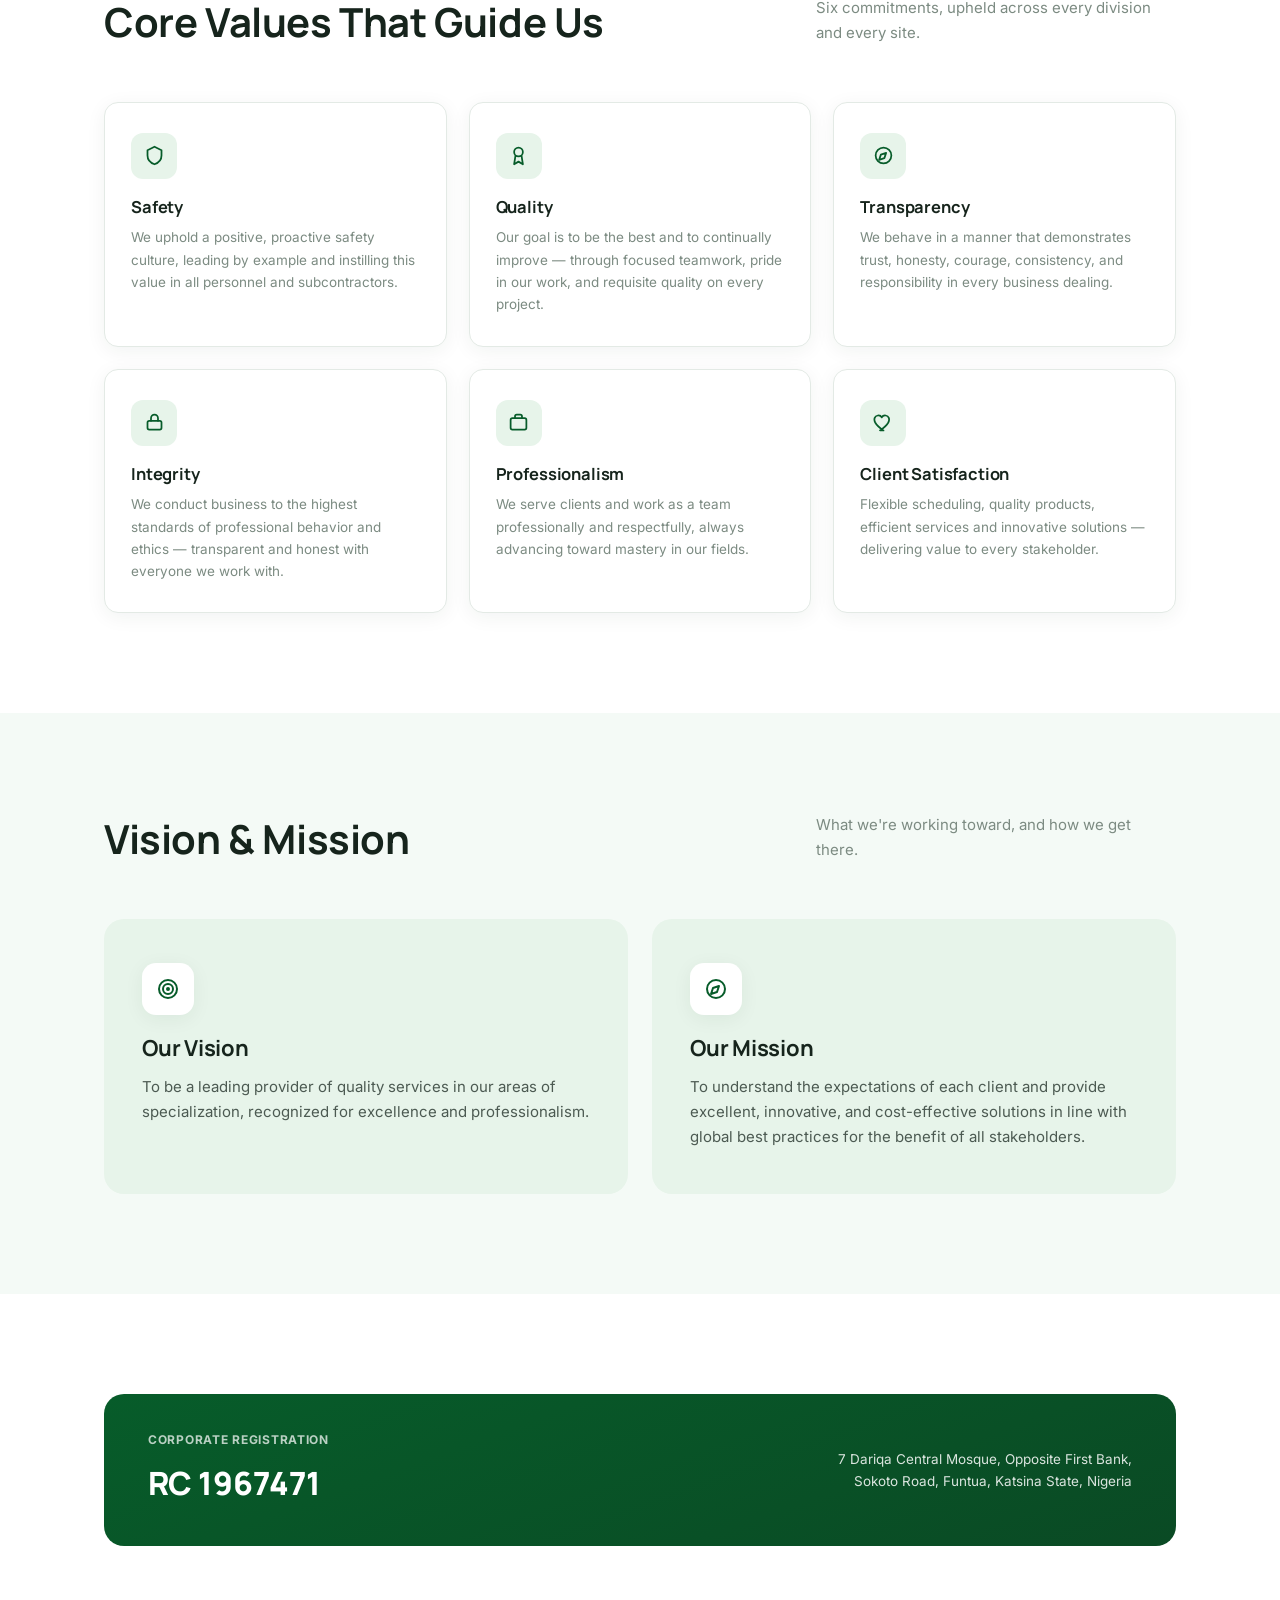
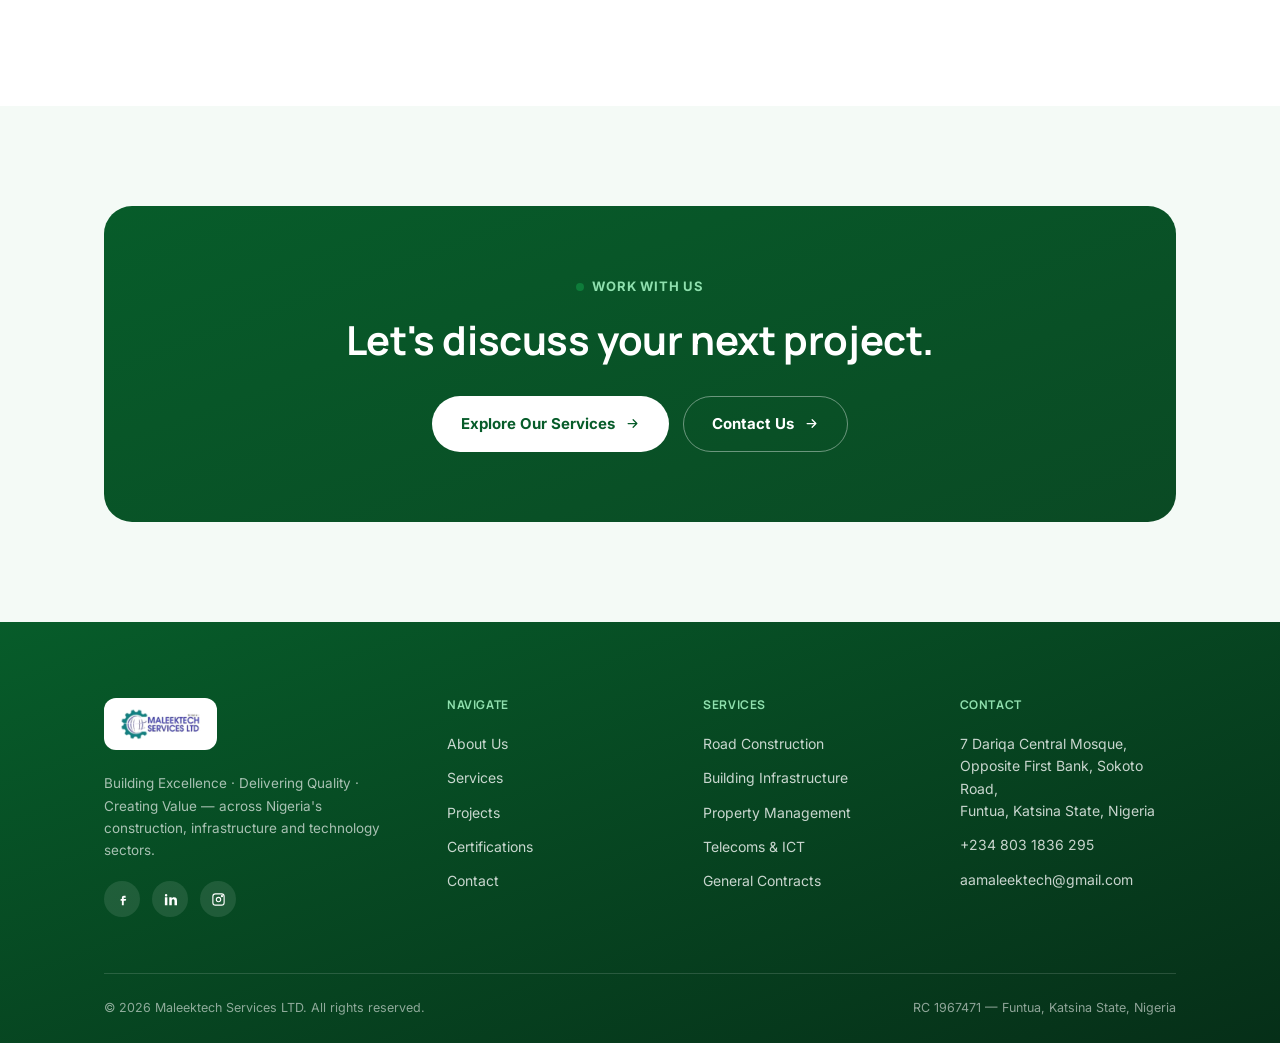
==== commit 195ed565: "Update Maleektech website" ====
--- a/about.html
+++ b/about.html
@@ -5,16 +5,14 @@
 <meta name="viewport" content="width=device-width, initial-scale=1.0">
 <title>About Us | Maleektech Services LTD</title>
 <meta name="description" content="Learn about Maleektech Services LTD — our commitment, philosophy, core values, vision and mission as a Nigerian construction and infrastructure company.">
+<link rel="icon" type="image/png" href="assets/logo.png">
 <link rel="stylesheet" href="css/style.css">
 </head>
 <body>
-
-<!-- ================= HEADER ================= -->
 <header class="site-header">
   <nav class="nav">
     <a href="index.html" class="brand">
-      <div class="brand-mark"><span>MT</span></div>
-      <div class="brand-text">MALEEKTECH<small>Services Ltd · RC 1967471</small></div>
+      <img src="assets/logo.png" alt="Maleektech Services LTD">
     </a>
     <div class="nav-links">
       <a href="index.html">Home</a>
@@ -33,13 +31,15 @@
       <a href="certifications.html">Certifications</a>
       <a href="contact.html">Contact</a>
     </div>
-    <a class="erp-btn" href="https://maleek-tech.web.app/" target="_blank" rel="noopener">
-      <span class="long">ERP</span> Login
-      <svg viewBox="0 0 24 24" fill="none" stroke="currentColor" stroke-width="2"><path d="M18 13v6a2 2 0 01-2 2H5a2 2 0 01-2-2V8a2 2 0 012-2h6"/><path d="M15 3h6v6"/><path d="M10 14L21 3"/></svg>
-    </a>
-    <button class="nav-toggle" aria-label="Toggle menu" aria-expanded="false">
-      <span></span><span></span><span></span>
-    </button>
+    <div class="nav-actions">
+      <a class="erp-btn" href="https://maleek-tech.web.app/" target="_blank" rel="noopener">
+        <span class="long">ERP</span> Login
+        <svg viewBox="0 0 24 24" fill="none" stroke="currentColor" stroke-width="2.2"><path d="M18 13v6a2 2 0 01-2 2H5a2 2 0 01-2-2V8a2 2 0 012-2h6"/><path d="M15 3h6v6"/><path d="M10 14L21 3"/></svg>
+      </a>
+      <button class="nav-toggle" aria-label="Toggle menu" aria-expanded="false">
+        <span></span><span></span><span></span>
+      </button>
+    </div>
   </nav>
   <div class="mobile-panel">
     <div class="container">
@@ -69,15 +69,15 @@
 </section>
 
 <!-- ================= INTRO ================= -->
-<section class="section-paper">
+<section class="section-white">
   <div class="container split reveal">
     <div>
       <div class="eyebrow">Company Overview</div>
       <h2 style="margin-top:18px; font-size:clamp(24px,3vw,34px);">Built on technical expertise and operational excellence.</h2>
     </div>
     <div style="display:flex; flex-direction:column; gap:18px;">
-      <p style="color:var(--ink-soft); font-size:15px;">With our corporate office strategically located in Funtua, Katsina State, we have established ourselves as a trusted partner for construction and infrastructure development across Nigeria.</p>
-      <p style="color:var(--ink-soft); font-size:15px;">Our multi-disciplinary approach allows us to deliver integrated solutions that meet the diverse needs of our clients — from road construction and building infrastructure to telecommunications installations and property management.</p>
+      <p style="color:var(--body); font-size:15px;">With our corporate office strategically located in Funtua, Katsina State, we have established ourselves as a trusted partner for construction and infrastructure development across Nigeria.</p>
+      <p style="color:var(--body); font-size:15px;">Our multi-disciplinary approach allows us to deliver integrated solutions that meet the diverse needs of our clients — from road construction and building infrastructure to telecommunications installations and property management.</p>
     </div>
   </div>
 </section>
@@ -92,38 +92,38 @@
     <div class="spec-grid reveal">
       <div class="spec-block">
         <h3>Our Commitment</h3>
-        <p style="font-size:14.5px; color:var(--ink-soft); margin-bottom:16px;">We are dedicated to delivering construction and infrastructure solutions that meet the highest standards of quality, safety, and efficiency. Through strategic investments in skilled personnel, modern equipment, and robust project management systems, we position ourselves as a trusted partner in Nigeria's infrastructure development landscape.</p>
-        <p style="font-size:14.5px; color:var(--ink-soft);">Our customer-first approach ensures that we understand and meet the unique requirements of each project — whether road construction, building infrastructure, telecommunications installation, or facility management.</p>
+        <p style="font-size:14.5px; color:var(--body); margin-bottom:16px;">We are dedicated to delivering construction and infrastructure solutions that meet the highest standards of quality, safety, and efficiency. Through strategic investments in skilled personnel, modern equipment, and robust project management systems, we position ourselves as a trusted partner in Nigeria's infrastructure development landscape.</p>
+        <p style="font-size:14.5px; color:var(--body);">Our customer-first approach ensures that we understand and meet the unique requirements of each project — whether road construction, building infrastructure, telecommunications installation, or facility management.</p>
       </div>
       <div class="spec-block">
         <h3>Our Business Philosophy</h3>
-        <p style="font-size:14.5px; color:var(--ink-soft); margin-bottom:16px;">We believe in building long-term partnerships through integrity, transparency, and consistent delivery. Every project we undertake represents our commitment to excellence and our contribution to building Nigeria's infrastructure.</p>
-        <p style="font-size:14.5px; color:var(--ink-soft);">Our integrated service delivery model ensures seamless project execution from design through completion and ongoing maintenance.</p>
+        <p style="font-size:14.5px; color:var(--body); margin-bottom:16px;">We believe in building long-term partnerships through integrity, transparency, and consistent delivery. Every project we undertake represents our commitment to excellence and our contribution to building Nigeria's infrastructure.</p>
+        <p style="font-size:14.5px; color:var(--body);">Our integrated service delivery model ensures seamless project execution from design through completion and ongoing maintenance.</p>
       </div>
     </div>
   </div>
 </section>
 
 <!-- ================= CORE VALUES ================= -->
-<section class="section-paper">
+<section class="section-white">
   <div class="container">
     <div class="section-head reveal">
       <h2>Core Values That Guide Us</h2>
       <p class="desc">Six commitments, upheld across every division and every site.</p>
     </div>
     <div class="value-grid reveal">
-      <div class="value-card"><span class="sheet-tag">01 / SAFETY</span><h3>Safety</h3><p>We uphold a positive, proactive safety culture, leading by example and instilling this value in all personnel and subcontractors.</p></div>
-      <div class="value-card"><span class="sheet-tag">02 / QUALITY</span><h3>Quality</h3><p>Our goal is to be the best and to continually improve — through focused teamwork, pride in our work, and requisite quality on every project.</p></div>
-      <div class="value-card"><span class="sheet-tag">03 / TRANSPARENCY</span><h3>Transparency</h3><p>We behave in a manner that demonstrates trust, honesty, courage, consistency, and responsibility in every business dealing.</p></div>
-      <div class="value-card"><span class="sheet-tag">04 / INTEGRITY</span><h3>Integrity</h3><p>We conduct business to the highest standards of professional behavior and ethics — transparent and honest with everyone we work with.</p></div>
-      <div class="value-card"><span class="sheet-tag">05 / PROFESSIONALISM</span><h3>Professionalism</h3><p>We serve clients and work as a team professionally and respectfully, always advancing toward mastery in our fields.</p></div>
-      <div class="value-card"><span class="sheet-tag">06 / CLIENT FOCUS</span><h3>Client Satisfaction</h3><p>Flexible scheduling, quality products, efficient services and innovative solutions — delivering value to every stakeholder.</p></div>
+      <div class="value-card"><div class="ic"><svg viewBox="0 0 24 24" fill="none" stroke="currentColor" stroke-width="2" stroke-linecap="round" stroke-linejoin="round"><path d="M12 2l8 4v6c0 5-3.5 8.5-8 10-4.5-1.5-8-5-8-10V6l8-4z"/></svg></div><h3>Safety</h3><p>We uphold a positive, proactive safety culture, leading by example and instilling this value in all personnel and subcontractors.</p></div>
+      <div class="value-card"><div class="ic"><svg viewBox="0 0 24 24" fill="none" stroke="currentColor" stroke-width="2" stroke-linecap="round" stroke-linejoin="round"><circle cx="12" cy="8" r="5"/><path d="M8.5 12.5L7 22l5-3 5 3-1.5-9.5"/></svg></div><h3>Quality</h3><p>Our goal is to be the best and to continually improve — through focused teamwork, pride in our work, and requisite quality on every project.</p></div>
+      <div class="value-card"><div class="ic"><svg viewBox="0 0 24 24" fill="none" stroke="currentColor" stroke-width="2" stroke-linecap="round" stroke-linejoin="round"><circle cx="12" cy="12" r="9"/><path d="M15 9l-2 6-6 2 2-6 6-2z"/></svg></div><h3>Transparency</h3><p>We behave in a manner that demonstrates trust, honesty, courage, consistency, and responsibility in every business dealing.</p></div>
+      <div class="value-card"><div class="ic"><svg viewBox="0 0 24 24" fill="none" stroke="currentColor" stroke-width="2" stroke-linecap="round" stroke-linejoin="round"><rect x="4" y="10" width="16" height="10" rx="2"/><path d="M8 10V7a4 4 0 018 0v3"/></svg></div><h3>Integrity</h3><p>We conduct business to the highest standards of professional behavior and ethics — transparent and honest with everyone we work with.</p></div>
+      <div class="value-card"><div class="ic"><svg viewBox="0 0 24 24" fill="none" stroke="currentColor" stroke-width="2" stroke-linecap="round" stroke-linejoin="round"><rect x="3" y="7" width="18" height="13" rx="2"/><path d="M8 7V5a2 2 0 012-2h4a2 2 0 012 2v2"/></svg></div><h3>Professionalism</h3><p>We serve clients and work as a team professionally and respectfully, always advancing toward mastery in our fields.</p></div>
+      <div class="value-card"><div class="ic"><svg viewBox="0 0 24 24" fill="none" stroke="currentColor" stroke-width="2" stroke-linecap="round" stroke-linejoin="round"><path d="M12 21s-7-4.5-9.5-9C.5 8 2 4.5 5.5 4c2-.3 3.7.7 4.5 2.2C10.8 4.7 12.5 3.7 14.5 4 18 4.5 19.5 8 17.5 12c-2.5 4.5-9.5 9-9.5 9z"/></svg></div><h3>Client Satisfaction</h3><p>Flexible scheduling, quality products, efficient services and innovative solutions — delivering value to every stakeholder.</p></div>
     </div>
   </div>
 </section>
 
 <!-- ================= VISION & MISSION ================= -->
-<section class="section-dark">
+<section class="section-tint">
   <div class="container">
     <div class="section-head reveal">
       <h2>Vision &amp; Mission</h2>
@@ -131,12 +131,12 @@
     </div>
     <div class="vm-grid reveal">
       <div class="vm-card">
-        <span class="sheet-tag">VISION</span>
+        <div class="ic"><svg viewBox="0 0 24 24" fill="none" stroke="currentColor" stroke-width="2"><circle cx="12" cy="12" r="9"/><circle cx="12" cy="12" r="5"/><circle cx="12" cy="12" r="1"/></svg></div>
         <h3>Our Vision</h3>
         <p>To be a leading provider of quality services in our areas of specialization, recognized for excellence and professionalism.</p>
       </div>
       <div class="vm-card">
-        <span class="sheet-tag">MISSION</span>
+        <div class="ic"><svg viewBox="0 0 24 24" fill="none" stroke="currentColor" stroke-width="2" stroke-linecap="round" stroke-linejoin="round"><circle cx="12" cy="12" r="9"/><path d="M15 9l-2 6-6 2 2-6 6-2z"/></svg></div>
         <h3>Our Mission</h3>
         <p>To understand the expectations of each client and provide excellent, innovative, and cost-effective solutions in line with global best practices for the benefit of all stakeholders.</p>
       </div>
@@ -145,14 +145,14 @@
 </section>
 
 <!-- ================= OFFICE / REG INFO ================= -->
-<section class="section-tint">
+<section class="section-white">
   <div class="container">
     <div class="rc-banner reveal">
       <div>
         <div class="rc-label">Corporate Registration</div>
         <div class="rc-num">RC 1967471</div>
       </div>
-      <div style="font-family:var(--font-mono); font-size:13px; color:#C3CBCF; text-align:right; max-width:340px;">
+      <div style="font-size:13.5px; color:rgba(255,255,255,0.85); text-align:right; max-width:340px;">
         7 Dariqa Central Mosque, Opposite First Bank,<br>Sokoto Road, Funtua, Katsina State, Nigeria
       </div>
     </div>
@@ -160,23 +160,24 @@
 </section>
 
 <!-- ================= CTA ================= -->
-<section class="cta-banner reveal">
-  <div class="container" style="max-width:680px;">
-    <div class="eyebrow" style="justify-content:center;">Work With Us</div>
-    <h2 style="margin-top:18px;">Let's discuss your next project.</h2>
-    <div class="btn-row">
-      <a href="services.html" class="btn btn-primary">Explore Our Services <svg viewBox="0 0 24 24" fill="none" stroke="currentColor" stroke-width="2"><path d="M5 12h14M13 6l6 6-6 6"/></svg></a>
-      <a href="contact.html" class="btn btn-outline">Contact Us <svg viewBox="0 0 24 24" fill="none" stroke="currentColor" stroke-width="2"><path d="M5 12h14M13 6l6 6-6 6"/></svg></a>
-    </div>
-  </div>
-</section>
-
-<!-- ================= FOOTER ================= -->
+<section class="section-tint">
+  <div class="container">
+    <div class="cta-banner reveal">
+      <div class="eyebrow" style="justify-content:center; color:#8FE0AE;">Work With Us</div>
+      <h2 style="margin-top:18px;">Let's discuss your next project.</h2>
+      <div class="btn-row">
+        <a href="services.html" class="btn btn-on-dark">Explore Our Services <svg viewBox="0 0 24 24" fill="none" stroke="currentColor" stroke-width="2" stroke-linecap="round" stroke-linejoin="round"><path d="M5 12h14M13 6l6 6-6 6"/></svg></a>
+        <a href="contact.html" class="btn btn-outline-on-dark">Contact Us <svg viewBox="0 0 24 24" fill="none" stroke="currentColor" stroke-width="2" stroke-linecap="round" stroke-linejoin="round"><path d="M5 12h14M13 6l6 6-6 6"/></svg></a>
+      </div>
+    </div>
+  </div>
+</section>
+
 <footer>
   <div class="container">
     <div class="footer-grid">
       <div class="footer-brand">
-        <div class="brand-text" style="color:var(--paper);">MALEEKTECH<small style="color:#8B969B;">Services Ltd · RC 1967471</small></div>
+        <div class="footer-logo-chip"><img src="assets/logo.png" alt="Maleektech Services LTD"></div>
         <p>Building Excellence · Delivering Quality · Creating Value — across Nigeria's construction, infrastructure and technology sectors.</p>
         <div class="social-row">
           <a href="#" aria-label="Facebook"><svg viewBox="0 0 24 24" fill="currentColor"><path d="M14 9h3V6h-3c-1.66 0-3 1.34-3 3v2H9v3h2v7h3v-7h3l1-3h-4v-2c0-.55.45-1 1-1z"/></svg></a>
--- a/css/style.css
+++ b/css/style.css
@@ -1,34 +1,34 @@
 /* ============================================================
-   MALEEKTECH SERVICES LTD — DESIGN SYSTEM
-   Concept: the engineering site-plan / survey drawing.
-   Every structural device (corner marks, sheet numbers, coordinate
-   labels, boundary lines) mirrors an actual convention from
-   construction drawings — the artifact this company produces.
-   ============================================================ */
-
-@import url('https://fonts.googleapis.com/css2?family=Space+Grotesk:wght@500;600;700&family=Inter:wght@400;500;600;700&family=IBM+Plex+Mono:wght@400;500&display=swap');
+   MALEEKTECH SERVICES LTD — DESIGN SYSTEM v2
+   Clean corporate theme built on the brand's own logo/document
+   colors: deep green + light green tint, white base.
+   ============================================================ */
+
+@import url('https://fonts.googleapis.com/css2?family=Manrope:wght@500;600;700;800&family=Inter:wght@400;500;600;700&display=swap');
 
 :root{
-  /* --- color tokens --- */
-  --ink:        #14181B;   /* primary text / dark surfaces */
-  --ink-soft:   #3A4247;
-  --paper:      #EAECE6;   /* light surface — limestone/concrete, not cream */
-  --paper-2:    #DFE2DA;   /* slightly deeper paper for contrast blocks */
-  --steel:      #3E4C56;   /* structural blue-grey */
-  --steel-deep: #232C32;
-  --amber:      #E8A23C;   /* road-marking safety amber — primary accent */
-  --amber-deep: #C7842A;
-  --rust:       #B54A2C;   /* rebar rust — secondary accent, used sparingly */
-  --line:       #B9BFAE;   /* hairline / grid color on paper */
-  --line-dark:  rgba(234,236,230,0.16);
-  --white:      #FFFFFF;
-
-  --font-display: 'Space Grotesk', sans-serif;
+  /* --- brand colors (sampled from the official company profile) --- */
+  --green:        #0E7C3A;   /* primary brand green (buttons, links, icons) */
+  --green-deep:   #075C2A;   /* deep green (headers, footer, gradients) */
+  --green-light:  #E7F4EA;   /* light green tint — section backgrounds */
+  --green-lighter:#F4FAF6;   /* near-white green tint */
+  --green-mid:    #2FA05C;   /* mid accent for gradients/hover */
+
+  --ink:      #16241C;       /* headings */
+  --body:     #4C5A52;       /* body text, slight green-gray undertone */
+  --muted:    #7C8B82;
+  --border:   #E3EAE5;
+  --white:    #FFFFFF;
+
+  --font-display: 'Manrope', sans-serif;
   --font-body:    'Inter', sans-serif;
-  --font-mono:    'IBM Plex Mono', monospace;
 
   --max: 1200px;
   --edge: clamp(20px, 5vw, 64px);
+  --radius: 14px;
+  --radius-sm: 8px;
+  --shadow: 0 4px 20px rgba(16,50,30,0.06);
+  --shadow-lg: 0 20px 50px rgba(16,50,30,0.12);
 }
 
 *,*::before,*::after{ box-sizing:border-box; }
@@ -40,143 +40,111 @@
 
 body{
   margin:0;
-  background:var(--paper);
-  color:var(--ink);
+  background:var(--white);
+  color:var(--body);
   font-family:var(--font-body);
   font-size:16px;
-  line-height:1.6;
+  line-height:1.65;
   -webkit-font-smoothing:antialiased;
 }
 
 img{ max-width:100%; display:block; }
 a{ color:inherit; text-decoration:none; }
 ul{ margin:0; padding:0; list-style:none; }
-h1,h2,h3,h4{ font-family:var(--font-display); font-weight:600; line-height:1.12; margin:0; letter-spacing:-0.01em; }
+h1,h2,h3,h4{ font-family:var(--font-display); font-weight:700; line-height:1.2; margin:0; color:var(--ink); letter-spacing:-0.01em; }
 p{ margin:0; }
 
-:focus-visible{
-  outline:2px solid var(--amber-deep);
-  outline-offset:3px;
-}
+:focus-visible{ outline:2px solid var(--green); outline-offset:3px; }
 
 .container{ max-width:var(--max); margin:0 auto; padding:0 var(--edge); }
 
 .eyebrow{
-  font-family:var(--font-mono);
-  font-size:12px;
-  letter-spacing:0.14em;
+  font-family:var(--font-body);
+  font-size:13px;
+  font-weight:700;
+  letter-spacing:0.06em;
   text-transform:uppercase;
-  color:var(--amber-deep);
-  display:flex; align-items:center; gap:10px;
+  color:var(--green);
+  display:flex; align-items:center; gap:8px;
 }
 .eyebrow::before{
-  content:''; width:22px; height:1px; background:var(--amber-deep); display:inline-block;
-}
-
-/* ---------- coordinate / sheet-number label (drawing convention) ---------- */
-.sheet-tag{
-  font-family:var(--font-mono);
-  font-size:11px;
-  letter-spacing:0.08em;
-  color:var(--ink-soft);
-  opacity:0.65;
-}
-
-/* ---------- corner registration marks ---------- */
-.reg-frame{ position:relative; }
-.reg-frame::before,
-.reg-frame::after,
-.reg-frame .rc2,
-.reg-frame .rc3{
-  content:''; position:absolute; width:14px; height:14px;
-  border:1px solid currentColor; opacity:0.35;
-}
-.reg-frame::before{ top:-1px; left:-1px; border-right:none; border-bottom:none; }
-.reg-frame::after{ top:-1px; right:-1px; border-left:none; border-bottom:none; }
+  content:''; width:8px; height:8px; border-radius:50%; background:var(--green); display:inline-block;
+}
 
 /* ============================================================
    HEADER / NAV
    ============================================================ */
 .site-header{
   position:sticky; top:0; z-index:100;
-  background:rgba(234,236,230,0.92);
-  backdrop-filter:blur(10px);
-  border-bottom:1px solid var(--line);
+  background:rgba(255,255,255,0.96);
+  backdrop-filter:blur(8px);
+  border-bottom:1px solid var(--border);
 }
 .nav{
   display:flex; align-items:center; justify-content:space-between;
-  padding:16px var(--edge);
+  padding:14px var(--edge);
   max-width:var(--max); margin:0 auto;
-}
-.brand{ display:flex; align-items:center; gap:10px; }
-.brand-mark{
-  width:34px; height:34px; border:1.5px solid var(--ink);
-  display:flex; align-items:center; justify-content:center;
-  font-family:var(--font-mono); font-size:11px; font-weight:500;
-  position:relative;
-  flex-shrink:0;
-}
-.brand-mark span{ transform:rotate(0deg); }
-.brand-text{ font-family:var(--font-display); font-weight:700; font-size:16px; letter-spacing:-0.01em; line-height:1.1; }
-.brand-text small{ display:block; font-family:var(--font-mono); font-weight:400; font-size:9.5px; letter-spacing:0.12em; color:var(--ink-soft); text-transform:uppercase; margin-top:2px; }
-
-.nav-links{ display:flex; align-items:center; gap:30px; }
+  gap:20px;
+}
+.brand{ display:flex; align-items:center; gap:10px; flex-shrink:0; }
+.brand img{ height:40px; width:auto; }
+
+.nav-links{ display:flex; align-items:center; gap:28px; }
 .nav-links a{
-  font-size:14px; font-weight:500; color:var(--ink-soft);
-  position:relative; padding:4px 0;
+  font-size:14.5px; font-weight:600; color:var(--body);
+  position:relative; padding:6px 0;
   transition:color .2s ease;
 }
-.nav-links a:hover, .nav-links a.active{ color:var(--ink); }
+.nav-links a:hover, .nav-links a.active{ color:var(--green-deep); }
 .nav-links a.active::after{
-  content:''; position:absolute; left:0; right:0; bottom:-3px; height:2px; background:var(--amber);
+  content:''; position:absolute; left:0; right:0; bottom:-2px; height:2px; background:var(--green); border-radius:2px;
 }
 .has-drop{ position:relative; }
 .dropdown{
-  position:absolute; top:calc(100% + 14px); left:50%; transform:translateX(-50%);
-  background:var(--white); border:1px solid var(--line);
-  min-width:240px; padding:8px; opacity:0; visibility:hidden;
-  transform-origin:top center;
+  position:absolute; top:calc(100% + 16px); left:50%; transform:translateX(-50%);
+  background:var(--white); border:1px solid var(--border); border-radius:var(--radius-sm);
+  min-width:250px; padding:8px; opacity:0; visibility:hidden;
   transition:opacity .18s ease, visibility .18s ease, top .18s ease;
-  box-shadow:0 14px 30px rgba(20,24,27,0.12);
+  box-shadow:var(--shadow-lg);
 }
 .has-drop:hover .dropdown, .has-drop:focus-within .dropdown{
-  opacity:1; visibility:visible; top:calc(100% + 8px);
+  opacity:1; visibility:visible; top:calc(100% + 10px);
 }
 .dropdown a{
-  display:block; padding:10px 12px; font-size:13.5px; color:var(--ink);
-  border-radius:2px;
-}
-.dropdown a:hover{ background:var(--paper); color:var(--amber-deep); }
-
+  display:block; padding:11px 14px; font-size:14px; color:var(--ink); font-weight:500;
+  border-radius:6px;
+}
+.dropdown a:hover{ background:var(--green-light); color:var(--green-deep); }
+
+.nav-actions{ display:flex; align-items:center; gap:12px; }
 .erp-btn{
-  font-family:var(--font-mono); font-size:12.5px; font-weight:500;
-  letter-spacing:0.03em;
-  background:var(--ink); color:var(--paper);
-  padding:11px 18px; border:1px solid var(--ink);
+  font-family:var(--font-body); font-size:14px; font-weight:700;
+  background:var(--white); color:var(--green-deep);
+  padding:11px 20px; border:1.5px solid var(--green); border-radius:999px;
   display:inline-flex; align-items:center; gap:8px;
   transition:background .2s ease, color .2s ease, transform .15s ease;
   white-space:nowrap;
 }
-.erp-btn:hover{ background:var(--amber); border-color:var(--amber); color:var(--ink); transform:translateY(-1px); }
-.erp-btn svg{ width:13px; height:13px; }
+.erp-btn:hover{ background:var(--green); color:var(--white); transform:translateY(-1px); }
+.erp-btn svg{ width:14px; height:14px; }
 
 .nav-toggle{ display:none; background:none; border:none; cursor:pointer; padding:6px; }
-.nav-toggle span{ display:block; width:22px; height:2px; background:var(--ink); margin:5px 0; transition:transform .2s ease, opacity .2s ease; }
+.nav-toggle span{ display:block; width:22px; height:2px; background:var(--ink); margin:5px 0; transition:transform .2s ease, opacity .2s ease; border-radius:2px; }
 
 .mobile-panel{ display:none; }
 
-@media (max-width: 940px){
+@media (max-width: 980px){
   .nav-links{ display:none; }
   .erp-btn span.long{ display:none; }
   .nav-toggle{ display:block; }
   .mobile-panel{
-    display:block; max-height:0; overflow:hidden; background:var(--paper);
-    border-top:1px solid var(--line); transition:max-height .3s ease;
+    display:block; max-height:0; overflow:hidden; background:var(--white);
+    border-top:1px solid var(--border); transition:max-height .3s ease;
   }
-  .mobile-panel.open{ max-height:640px; }
+  .mobile-panel.open{ max-height:680px; }
   .mobile-panel .container{ padding:18px var(--edge) 26px; display:flex; flex-direction:column; gap:2px; }
-  .mobile-panel a{ padding:12px 0; font-size:15px; border-bottom:1px solid var(--line-dark); color:var(--ink-soft); }
-  .mobile-panel .sub{ padding-left:14px; font-size:13.5px; }
+  .mobile-panel a{ padding:13px 0; font-size:15.5px; font-weight:600; border-bottom:1px solid var(--border); color:var(--body); }
+  .mobile-panel .sub{ padding-left:14px; font-size:14px; font-weight:500; color:var(--muted); }
 }
 
 /* ============================================================
@@ -184,251 +152,275 @@
    ============================================================ */
 .btn{
   display:inline-flex; align-items:center; gap:10px;
-  font-family:var(--font-mono); font-size:13px; font-weight:500; letter-spacing:0.03em;
-  padding:14px 26px; border:1px solid var(--ink); cursor:pointer;
+  font-family:var(--font-body); font-size:15px; font-weight:700;
+  padding:15px 28px; border-radius:999px; border:1.5px solid transparent; cursor:pointer;
   transition:all .2s ease;
 }
-.btn-primary{ background:var(--ink); color:var(--paper); }
-.btn-primary:hover{ background:var(--amber); border-color:var(--amber); color:var(--ink); }
-.btn-outline{ background:transparent; color:var(--ink); }
-.btn-outline:hover{ background:var(--ink); color:var(--paper); }
-.btn-on-dark{ border-color:var(--paper); color:var(--paper); }
-.btn-on-dark:hover{ background:var(--amber); border-color:var(--amber); color:var(--ink); }
-.btn svg{ width:13px; height:13px; transition:transform .2s ease; }
+.btn-primary{ background:var(--green); color:var(--white); box-shadow:0 8px 20px rgba(14,124,58,0.28); }
+.btn-primary:hover{ background:var(--green-deep); transform:translateY(-2px); box-shadow:0 12px 24px rgba(14,124,58,0.34); }
+.btn-outline{ background:var(--white); color:var(--green-deep); border-color:var(--border); }
+.btn-outline:hover{ border-color:var(--green); background:var(--green-light); }
+.btn-on-dark{ background:var(--white); color:var(--green-deep); }
+.btn-on-dark:hover{ background:var(--green-lighter); transform:translateY(-2px); }
+.btn-outline-on-dark{ background:transparent; border-color:rgba(255,255,255,0.4); color:var(--white); }
+.btn-outline-on-dark:hover{ background:rgba(255,255,255,0.12); border-color:var(--white); }
+.btn svg{ width:15px; height:15px; transition:transform .2s ease; }
 .btn:hover svg{ transform:translateX(3px); }
 
 /* ============================================================
-   HERO — the signature: a self-drawing site-boundary plan
+   HERO
    ============================================================ */
 .hero{
   position:relative; overflow:hidden;
-  background:var(--paper);
-  padding-top:56px;
-}
-.hero-grid-bg{
-  position:absolute; inset:0;
-  background-image:
-    linear-gradient(var(--line) 1px, transparent 1px),
-    linear-gradient(90deg, var(--line) 1px, transparent 1px);
-  background-size:44px 44px;
-  opacity:0.35;
-  mask-image:radial-gradient(ellipse 90% 70% at 50% 30%, black 40%, transparent 90%);
+  background:linear-gradient(180deg, var(--green-lighter) 0%, var(--white) 55%);
+}
+.hero-blob{
+  position:absolute; top:-180px; right:-180px; width:640px; height:640px; border-radius:50%;
+  background:radial-gradient(circle at 35% 35%, rgba(14,124,58,0.14), rgba(14,124,58,0) 68%);
+  pointer-events:none;
+}
+.hero-blob-2{
+  position:absolute; bottom:-220px; left:-160px; width:520px; height:520px; border-radius:50%;
+  background:radial-gradient(circle at 60% 40%, rgba(47,160,92,0.10), rgba(47,160,92,0) 70%);
+  pointer-events:none;
 }
 .hero-inner{
-  position:relative; max-width:var(--max); margin:0 auto; padding:60px var(--edge) 40px;
-}
-.hero-coords{
-  display:flex; justify-content:space-between; font-family:var(--font-mono); font-size:11.5px; color:var(--ink-soft);
-  padding-bottom:26px; letter-spacing:0.04em;
-}
-.hero-coords span{ opacity:0.75; }
-
-.hero-boundary{ position:relative; width:100%; }
-.hero-boundary svg{ width:100%; height:auto; display:block; }
-.boundary-path{
-  fill:none; stroke:var(--ink); stroke-width:1; stroke-dasharray:6 6;
-  stroke-dashoffset:2000; opacity:0.5;
-  animation:draw-boundary 2.6s ease forwards .2s;
-}
-@keyframes draw-boundary{ to{ stroke-dashoffset:0; } }
-.corner-mark{ opacity:0; animation:fade-in .5s ease forwards; }
-.corner-mark.c1{ animation-delay:1.4s; }
-.corner-mark.c2{ animation-delay:1.6s; }
-.corner-mark.c3{ animation-delay:1.8s; }
-.corner-mark.c4{ animation-delay:2.0s; }
-@keyframes fade-in{ to{ opacity:0.6; } }
-
-.hero-content{
-  position:relative; padding:64px 0 24px; max-width:820px;
-}
-.hero-content .eyebrow{ margin-bottom:22px; }
+  position:relative; max-width:var(--max); margin:0 auto; padding:80px var(--edge) 60px;
+  display:grid; grid-template-columns:1.1fr 0.9fr; gap:50px; align-items:center;
+}
+@media (max-width:960px){ .hero-inner{ grid-template-columns:1fr; padding-top:50px; } }
+
 .hero-content h1{
-  font-size:clamp(38px, 6vw, 68px);
-  color:var(--ink);
-}
-.hero-content h1 em{ font-style:normal; color:var(--amber-deep); }
+  font-size:clamp(36px, 5.4vw, 60px);
+  margin-top:20px;
+}
+.hero-content h1 em{ font-style:normal; color:var(--green); }
 .hero-lead{
-  margin-top:22px; font-size:17px; color:var(--ink-soft); max-width:560px;
-}
-.hero-actions{ display:flex; gap:14px; margin-top:36px; flex-wrap:wrap; }
-
-.title-block{
-  position:relative; margin-top:56px; border-top:1px solid var(--ink);
-  display:grid; grid-template-columns:repeat(4,1fr);
-}
-.title-block > div{
-  padding:16px var(--edge) 24px; border-left:1px solid var(--line);
-}
-.title-block > div:first-child{ border-left:none; padding-left:0; }
-.title-block .tb-label{ font-family:var(--font-mono); font-size:10px; letter-spacing:0.1em; text-transform:uppercase; color:var(--ink-soft); opacity:0.7; margin-bottom:6px; }
-.title-block .tb-value{ font-family:var(--font-display); font-size:15px; font-weight:600; }
-@media (max-width: 760px){
-  .title-block{ grid-template-columns:repeat(2,1fr); }
-  .title-block > div:nth-child(3){ border-left:none; }
-}
+  margin-top:22px; font-size:17px; color:var(--body); max-width:520px;
+}
+.hero-actions{ display:flex; gap:14px; margin-top:34px; flex-wrap:wrap; }
+
+.hero-stats{ display:flex; flex-wrap:wrap; margin:48px -18px 0; }
+.hero-stats div{ margin:0 18px; }
+.hero-stats div strong{ display:block; font-family:var(--font-display); font-size:28px; color:var(--ink); }
+.hero-stats div span{ font-size:13px; color:var(--muted); font-weight:500; }
+
+.hero-visual{
+  position:relative; border-radius:24px;
+  background:linear-gradient(160deg, var(--green-deep), var(--green-mid));
+  min-height:420px; box-shadow:var(--shadow-lg);
+  display:flex; flex-direction:column;
+  padding:32px; gap:28px;
+}
+.hero-visual .badge-row{ display:flex; justify-content:flex-end; }
+.hero-visual .badge{
+  background:rgba(255,255,255,0.16); backdrop-filter:blur(6px);
+  color:var(--white); font-size:12.5px; font-weight:700; padding:8px 14px; border-radius:999px;
+  border:1px solid rgba(255,255,255,0.25);
+}
+.hero-visual .visual-cards{ display:flex; flex-direction:column; flex:1; justify-content:center; }
+.hero-visual .vcard{
+  background:#FFFFFF; border-radius:14px; padding:16px 18px;
+  display:flex; align-items:center;
+  margin-bottom:12px;
+}
+.hero-visual .vcard:last-child{ margin-bottom:0; }
+.hero-visual .vcard .icon{ width:38px; height:38px; border-radius:10px; background:var(--green-light); display:flex; align-items:center; justify-content:center; flex-shrink:0; margin-right:14px; }
+.hero-visual .vcard .icon svg{ width:19px; height:19px; color:var(--green-deep); }
+.hero-visual .vcard h4{ font-size:14px; margin-bottom:2px; }
+.hero-visual .vcard p{ font-size:12px; color:var(--muted); }
 
 /* ============================================================
    SECTIONS
    ============================================================ */
-section{ padding:96px 0; }
-.section-paper{ background:var(--paper); }
-.section-dark{ background:var(--steel-deep); color:var(--paper); }
-.section-tint{ background:var(--paper-2); }
-
-.section-head{ display:flex; justify-content:space-between; align-items:flex-end; gap:30px; margin-bottom:52px; flex-wrap:wrap; }
-.section-head h2{ font-size:clamp(28px, 4vw, 42px); max-width:640px; }
-.section-head .desc{ max-width:340px; font-size:14.5px; color:var(--ink-soft); }
-.section-dark .section-head .desc{ color:#B9C2C7; }
-.section-dark .eyebrow{ color:var(--amber); }
-.section-dark .eyebrow::before{ background:var(--amber); }
+section{ padding:100px 0; }
+.section-white{ background:var(--white); }
+.section-tint{ background:var(--green-lighter); }
+.section-dark{ background:linear-gradient(160deg, var(--green-deep), #0a4a24); color:var(--white); }
+.section-dark h2{ color:var(--white); }
+.section-dark .desc{ color:rgba(255,255,255,0.72); }
+.section-dark .eyebrow{ color:#8FE0AE; }
+.section-dark .eyebrow::before{ background:#8FE0AE; }
+
+.section-head{ display:flex; justify-content:space-between; align-items:flex-end; gap:30px; margin-bottom:56px; flex-wrap:wrap; }
+.section-head h2{ font-size:clamp(28px, 4vw, 40px); max-width:620px; }
+.section-head .desc{ max-width:360px; font-size:15px; color:var(--muted); }
 
 /* trust strip */
-.trust-strip{ border-top:1px solid var(--ink); border-bottom:1px solid var(--ink); }
-.trust-grid{ display:grid; grid-template-columns:repeat(3,1fr); }
-.trust-item{ padding:34px var(--edge); border-left:1px solid var(--line); }
-.trust-item:first-child{ border-left:none; }
-.trust-item .num{ font-family:var(--font-mono); font-size:12px; color:var(--amber-deep); margin-bottom:10px; display:block; }
-.trust-item h3{ font-size:18px; margin-bottom:8px; }
-.trust-item p{ font-size:13.5px; color:var(--ink-soft); }
-@media (max-width: 760px){
-  .trust-grid{ grid-template-columns:1fr; }
-  .trust-item{ border-left:none; border-top:1px solid var(--line); }
-  .trust-item:first-child{ border-top:none; }
-}
+.trust-grid{ display:grid; grid-template-columns:repeat(3,1fr); gap:24px; }
+.trust-item{
+  background:var(--white); border:1px solid var(--border); border-radius:var(--radius);
+  padding:32px 28px; box-shadow:var(--shadow);
+}
+.trust-item .ic{ width:52px; height:52px; border-radius:14px; background:var(--green-light); display:flex; align-items:center; justify-content:center; margin-bottom:20px; }
+.trust-item .ic svg{ width:24px; height:24px; color:var(--green-deep); }
+.trust-item h3{ font-size:18px; margin-bottom:10px; }
+.trust-item p{ font-size:14px; color:var(--muted); }
+@media (max-width: 760px){ .trust-grid{ grid-template-columns:1fr; } }
 
 /* service cards */
-.card-grid{ display:grid; grid-template-columns:repeat(3,1fr); gap:1px; background:var(--line); border:1px solid var(--line); }
+.card-grid{ display:grid; grid-template-columns:repeat(3,1fr); gap:24px; }
 .service-card{
-  background:var(--paper); padding:34px 30px; position:relative;
-  transition:background .25s ease;
-}
-.service-card:hover{ background:var(--white); }
-.service-card .sheet-tag{ margin-bottom:20px; }
-.service-card h3{ font-size:20px; margin-bottom:12px; }
-.service-card p{ font-size:14px; color:var(--ink-soft); margin-bottom:22px; }
-.service-card .card-link{ font-family:var(--font-mono); font-size:12.5px; color:var(--amber-deep); display:inline-flex; align-items:center; gap:6px; }
-.service-card .card-link svg{ width:11px; height:11px; transition:transform .2s ease; }
+  background:var(--white); border:1px solid var(--border); border-radius:var(--radius);
+  padding:32px 28px; transition:transform .25s ease, box-shadow .25s ease, border-color .25s ease;
+}
+.service-card:hover{ transform:translateY(-6px); box-shadow:var(--shadow-lg); border-color:transparent; }
+.service-card .ic{ width:52px; height:52px; border-radius:14px; background:var(--green-light); display:flex; align-items:center; justify-content:center; margin-bottom:22px; }
+.service-card .ic svg{ width:24px; height:24px; color:var(--green-deep); }
+.service-card h3{ font-size:19px; margin-bottom:12px; }
+.service-card p{ font-size:14px; color:var(--muted); margin-bottom:20px; }
+.service-card .card-link{ font-size:14px; font-weight:700; color:var(--green-deep); display:inline-flex; align-items:center; gap:6px; }
+.service-card .card-link svg{ width:13px; height:13px; transition:transform .2s ease; }
 .service-card:hover .card-link svg{ transform:translateX(3px); }
+.service-card.dark{ background:linear-gradient(160deg, var(--green-deep), #0a4a24); border-color:transparent; }
+.service-card.dark h3, .service-card.dark p{ color:var(--white); }
+.service-card.dark p{ color:rgba(255,255,255,0.75); }
+.service-card.dark .card-link{ color:#8FE0AE; }
 @media (max-width: 900px){ .card-grid{ grid-template-columns:1fr; } }
 
 /* why us checklist */
-.why-grid{ display:grid; grid-template-columns:1fr 1fr; gap:1px 48px; }
-.why-item{ display:flex; gap:16px; padding:20px 0; border-top:1px solid var(--line-dark); }
-.why-item .check{ font-family:var(--font-mono); font-size:11px; color:var(--amber); flex-shrink:0; margin-top:3px; }
-.why-item h4{ font-size:15.5px; margin-bottom:6px; }
-.why-item p{ font-size:13.5px; color:#B9C2C7; }
-@media (max-width: 760px){ .why-grid{ grid-template-columns:1fr; } }
+.why-grid{ display:grid; grid-template-columns:1fr 1fr; gap:14px 40px; }
+.why-item{ display:flex; gap:16px; padding:18px 0; }
+.why-item .check{
+  width:30px; height:30px; border-radius:50%; background:rgba(255,255,255,0.14);
+  display:flex; align-items:center; justify-content:center; flex-shrink:0; margin-top:2px;
+  border:1px solid rgba(255,255,255,0.25);
+}
+.why-item .check svg{ width:14px; height:14px; color:#8FE0AE; }
+.why-item h4{ font-size:16px; margin-bottom:6px; color:var(--white); }
+.why-item p{ font-size:13.5px; color:rgba(255,255,255,0.68); }
+@media (max-width: 760px){ .why-grid{ grid-template-columns:1fr; gap:4px; } }
 
 /* testimonial */
-.quote-block{ max-width:760px; }
-.quote-block blockquote{ font-family:var(--font-display); font-size:clamp(20px,2.6vw,28px); line-height:1.4; font-weight:500; }
-.quote-block cite{ display:block; margin-top:24px; font-family:var(--font-mono); font-size:12.5px; font-style:normal; color:var(--ink-soft); }
+.quote-card{
+  background:var(--green-light); border-radius:24px; padding:56px; max-width:820px; margin:0 auto;
+  position:relative;
+}
+.quote-mark{ font-family:var(--font-display); font-size:80px; color:var(--green); opacity:0.35; line-height:1; margin-bottom:10px; }
+.quote-card blockquote{ font-family:var(--font-display); font-size:clamp(19px,2.4vw,25px); line-height:1.5; font-weight:600; color:var(--ink); }
+.quote-card cite{ display:block; margin-top:26px; font-size:14px; font-style:normal; color:var(--green-deep); font-weight:700; }
+@media (max-width:640px){ .quote-card{ padding:36px 28px; } }
 
 /* CTA banner */
 .cta-banner{
-  border-top:1px solid var(--ink); border-bottom:1px solid var(--ink);
-  padding:70px var(--edge); text-align:center;
-}
-.cta-banner h2{ font-size:clamp(26px,4vw,40px); margin-bottom:20px; }
-.cta-banner .btn-row{ display:flex; justify-content:center; gap:14px; margin-top:30px; flex-wrap:wrap; }
+  border-radius:28px; padding:70px var(--edge); text-align:center;
+  background:linear-gradient(160deg, var(--green-deep), #0a4a24);
+  color:var(--white);
+}
+.cta-banner h2{ font-size:clamp(26px,4vw,40px); margin-bottom:16px; color:var(--white); }
+.cta-banner p{ color:rgba(255,255,255,0.78); }
+.cta-banner .btn-row{ display:flex; justify-content:center; gap:14px; margin-top:32px; flex-wrap:wrap; }
 
 /* ============================================================
    PAGE HEADER (interior pages)
    ============================================================ */
-.page-hero{ padding:60px 0 50px; border-bottom:1px solid var(--ink); position:relative; }
-.page-hero .container{ position:relative; }
-.page-hero h1{ font-size:clamp(32px,5vw,54px); margin-top:20px; }
-.page-hero .lead{ margin-top:18px; max-width:600px; color:var(--ink-soft); font-size:15.5px; }
-.breadcrumb{ font-family:var(--font-mono); font-size:12px; color:var(--ink-soft); }
-.breadcrumb a{ color:var(--amber-deep); }
+.page-hero{ padding:56px 0 64px; background:linear-gradient(180deg, var(--green-lighter), var(--white)); position:relative; }
+.page-hero h1{ font-size:clamp(32px,5vw,50px); margin-top:18px; }
+.page-hero .lead{ margin-top:16px; max-width:600px; color:var(--body); font-size:15.5px; }
+.breadcrumb{ font-size:13px; font-weight:600; color:var(--muted); }
+.breadcrumb a{ color:var(--green-deep); }
 
 /* ============================================================
    ABOUT PAGE
    ============================================================ */
 .split{ display:grid; grid-template-columns:1fr 1fr; gap:60px; align-items:start; }
 @media (max-width:840px){ .split{ grid-template-columns:1fr; } }
-.value-grid{ display:grid; grid-template-columns:repeat(3,1fr); gap:1px; background:var(--line); border:1px solid var(--line); }
-.value-card{ background:var(--paper); padding:30px 26px; }
-.value-card .sheet-tag{ display:block; margin-bottom:16px; }
-.value-card h3{ font-size:16px; margin-bottom:10px; letter-spacing:0.02em; }
-.value-card p{ font-size:13.5px; color:var(--ink-soft); }
+
+.value-grid{ display:grid; grid-template-columns:repeat(3,1fr); gap:22px; }
+.value-card{ background:var(--white); border:1px solid var(--border); border-radius:var(--radius); padding:30px 26px; box-shadow:var(--shadow); }
+.value-card .ic{ width:46px; height:46px; border-radius:12px; background:var(--green-light); display:flex; align-items:center; justify-content:center; margin-bottom:18px; }
+.value-card .ic svg{ width:21px; height:21px; color:var(--green-deep); }
+.value-card h3{ font-size:16.5px; margin-bottom:10px; }
+.value-card p{ font-size:13.5px; color:var(--muted); }
 @media (max-width:760px){ .value-grid{ grid-template-columns:1fr; } }
 
-.vm-grid{ display:grid; grid-template-columns:1fr 1fr; gap:1px; background:var(--ink); border:1px solid var(--ink); }
-.vm-card{ background:var(--steel-deep); color:var(--paper); padding:44px 38px; }
-.vm-card .sheet-tag{ color:var(--amber); opacity:0.9; }
-.vm-card h3{ font-size:24px; margin:16px 0 16px; color:var(--paper); }
-.vm-card p{ font-size:15px; color:#C3CBCF; }
+.vm-grid{ display:grid; grid-template-columns:1fr 1fr; gap:24px; }
+.vm-card{ background:var(--green-light); border-radius:20px; padding:44px 38px; }
+.vm-card .ic{ width:52px; height:52px; border-radius:14px; background:var(--white); display:flex; align-items:center; justify-content:center; margin-bottom:20px; box-shadow:var(--shadow); }
+.vm-card .ic svg{ width:24px; height:24px; color:var(--green-deep); }
+.vm-card h3{ font-size:22px; margin-bottom:14px; }
+.vm-card p{ font-size:15px; color:var(--body); }
 @media (max-width:760px){ .vm-grid{ grid-template-columns:1fr; } }
 
-/* ============================================================
-   SERVICES PAGE — drawing sheet tabs
+.rc-banner{
+  display:flex; align-items:center; justify-content:space-between; gap:20px; flex-wrap:wrap;
+  background:linear-gradient(160deg, var(--green-deep), #0a4a24); color:var(--white);
+  padding:36px 44px; border-radius:20px; margin-bottom:60px;
+}
+.rc-banner .rc-num{ font-family:var(--font-display); font-size:clamp(24px,3vw,32px); font-weight:800; }
+.rc-banner .rc-label{ font-size:12px; font-weight:700; letter-spacing:0.06em; text-transform:uppercase; opacity:0.72; margin-bottom:8px; }
+
+/* ============================================================
+   SERVICES PAGE — sheet tabs (kept, restyled)
    ============================================================ */
 .sheet-nav{
-  display:flex; flex-wrap:wrap; border-bottom:1px solid var(--ink);
-  position:sticky; top:73px; background:var(--paper); z-index:40;
+  display:flex; flex-wrap:wrap; gap:8px;
+  position:sticky; top:73px; background:var(--white); z-index:40;
+  padding:16px var(--edge); border-bottom:1px solid var(--border);
 }
 .sheet-nav button{
-  font-family:var(--font-mono); font-size:12.5px; letter-spacing:0.03em;
-  padding:16px 22px; background:none; border:none; cursor:pointer;
-  color:var(--ink-soft); border-bottom:2px solid transparent; margin-bottom:-1px;
-  transition:color .2s ease, border-color .2s ease;
+  font-family:var(--font-body); font-size:14px; font-weight:600;
+  padding:12px 20px; background:var(--green-lighter); border:1px solid transparent; border-radius:999px; cursor:pointer;
+  color:var(--body);
+  transition:all .2s ease;
   white-space:nowrap;
 }
-.sheet-nav button:hover{ color:var(--ink); }
-.sheet-nav button.active{ color:var(--ink); border-bottom-color:var(--amber); font-weight:500; }
+.sheet-nav button:hover{ background:var(--green-light); }
+.sheet-nav button.active{ background:var(--green); color:var(--white); }
 
 .sheet-panel{ display:none; padding:60px 0; }
 .sheet-panel.active{ display:block; animation:panel-in .4s ease; }
 @keyframes panel-in{ from{ opacity:0; transform:translateY(8px);} to{ opacity:1; transform:translateY(0);} }
 
-.sheet-head{ display:flex; justify-content:space-between; align-items:flex-start; gap:30px; margin-bottom:44px; flex-wrap:wrap; border-bottom:1px solid var(--line); padding-bottom:36px; }
-.sheet-head h2{ font-size:clamp(26px,3.4vw,38px); max-width:600px; }
-.sheet-head p{ margin-top:14px; color:var(--ink-soft); font-size:14.5px; max-width:600px; }
-
-.spec-grid{ display:grid; grid-template-columns:1fr 1fr; gap:1px; background:var(--line); border:1px solid var(--line); }
-.spec-block{ background:var(--paper); padding:32px 28px; }
-.spec-block h3{ font-size:15px; font-family:var(--font-mono); text-transform:uppercase; letter-spacing:0.06em; margin-bottom:18px; color:var(--ink); font-weight:500; }
-.spec-block ul li{ font-size:14.5px; padding:9px 0 9px 20px; position:relative; color:var(--ink-soft); border-top:1px solid var(--line-dark); }
+.sheet-head{ display:flex; justify-content:space-between; align-items:flex-start; gap:30px; margin-bottom:48px; flex-wrap:wrap; }
+.sheet-head .ic{ width:56px; height:56px; border-radius:16px; background:var(--green-light); display:flex; align-items:center; justify-content:center; margin-bottom:20px; }
+.sheet-head .ic svg{ width:26px; height:26px; color:var(--green-deep); }
+.sheet-head h2{ font-size:clamp(26px,3.4vw,36px); max-width:600px; }
+.sheet-head p{ margin-top:14px; color:var(--muted); font-size:15px; max-width:640px; }
+
+.spec-grid{ display:grid; grid-template-columns:1fr 1fr; gap:20px; }
+.spec-block{ background:var(--green-lighter); border-radius:var(--radius); padding:30px 28px; }
+.spec-block h3{ font-size:15px; text-transform:uppercase; letter-spacing:0.04em; margin-bottom:18px; color:var(--green-deep); font-weight:800; }
+.spec-block ul li{ font-size:14.5px; padding:10px 0 10px 24px; position:relative; color:var(--body); border-top:1px solid var(--border); }
 .spec-block ul li:first-child{ border-top:none; }
-.spec-block ul li::before{ content:'—'; position:absolute; left:0; color:var(--amber-deep); }
+.spec-block ul li::before{ content:''; position:absolute; left:0; top:17px; width:8px; height:8px; border-radius:50%; background:var(--green); }
 @media (max-width:760px){ .spec-grid{ grid-template-columns:1fr; } }
 
 .tag-cloud{ display:flex; flex-wrap:wrap; gap:10px; }
-.tag-cloud span{ font-family:var(--font-mono); font-size:12.5px; border:1px solid var(--line); padding:9px 14px; color:var(--ink-soft); }
+.tag-cloud span{ font-size:13.5px; font-weight:600; border-radius:999px; background:var(--green-light); padding:10px 16px; color:var(--green-deep); }
 
 /* ============================================================
    PROJECTS PAGE
    ============================================================ */
 .filter-row{ display:flex; gap:10px; flex-wrap:wrap; margin-bottom:44px; }
 .filter-row button{
-  font-family:var(--font-mono); font-size:12.5px; padding:10px 18px;
-  border:1px solid var(--ink); background:none; cursor:pointer; color:var(--ink-soft);
+  font-size:14px; font-weight:600; padding:11px 20px; border-radius:999px;
+  border:1px solid var(--border); background:var(--white); cursor:pointer; color:var(--body);
   transition:all .2s ease;
 }
-.filter-row button.active, .filter-row button:hover{ background:var(--ink); color:var(--paper); }
+.filter-row button.active, .filter-row button:hover{ background:var(--green); color:var(--white); border-color:var(--green); }
 
 .project-grid{ display:grid; grid-template-columns:repeat(3,1fr); gap:26px; }
 @media (max-width:900px){ .project-grid{ grid-template-columns:1fr 1fr; } }
 @media (max-width:620px){ .project-grid{ grid-template-columns:1fr; } }
-.project-card{ border:1px solid var(--line); background:var(--white); }
+.project-card{ border:1px solid var(--border); background:var(--white); border-radius:var(--radius); overflow:hidden; box-shadow:var(--shadow); transition:transform .25s ease, box-shadow .25s ease; }
+.project-card:hover{ transform:translateY(-6px); box-shadow:var(--shadow-lg); }
 .project-thumb{
-  aspect-ratio:4/3; position:relative; overflow:hidden; border-bottom:1px solid var(--line);
-  background:
-    repeating-linear-gradient(45deg, var(--paper-2) 0 2px, transparent 2px 14px),
-    var(--steel);
-  display:flex; align-items:flex-end; padding:16px;
-}
-.project-thumb .sheet-tag{ color:var(--paper); opacity:0.8; font-size:10.5px; }
-.project-body{ padding:22px; }
-.project-body .cat{ font-family:var(--font-mono); font-size:11px; color:var(--amber-deep); text-transform:uppercase; letter-spacing:0.06em; }
+  aspect-ratio:4/3; position:relative; overflow:hidden;
+  background:linear-gradient(160deg, var(--green-deep), var(--green-mid));
+  display:flex; align-items:center; justify-content:center;
+}
+.project-thumb svg{ width:40px; height:40px; color:rgba(255,255,255,0.85); }
+.project-body{ padding:24px; }
+.project-body .cat{ font-size:12px; font-weight:700; color:var(--green-deep); text-transform:uppercase; letter-spacing:0.04em; }
 .project-body h3{ font-size:17px; margin:10px 0 8px; }
-.project-body p{ font-size:13.5px; color:var(--ink-soft); }
-.project-body .loc{ margin-top:14px; font-family:var(--font-mono); font-size:11.5px; color:var(--ink-soft); opacity:0.75; }
+.project-body p{ font-size:13.5px; color:var(--muted); }
+.project-body .loc{ margin-top:16px; font-size:12.5px; color:var(--muted); display:flex; align-items:center; gap:6px; }
+.project-body .loc svg{ width:13px; height:13px; }
 
 .placeholder-note{
-  border:1px dashed var(--line); padding:30px; text-align:center; margin-top:50px;
-  font-size:14px; color:var(--ink-soft);
+  border:1.5px dashed var(--border); border-radius:var(--radius); padding:28px; text-align:center; margin-top:50px;
+  font-size:14px; color:var(--muted); background:var(--green-lighter);
 }
 .placeholder-note strong{ color:var(--ink); }
 
@@ -438,57 +430,54 @@
 .cert-grid{ display:grid; grid-template-columns:repeat(4,1fr); gap:20px; }
 @media (max-width:900px){ .cert-grid{ grid-template-columns:repeat(2,1fr); } }
 @media (max-width:560px){ .cert-grid{ grid-template-columns:1fr; } }
-.cert-card{ border:1px solid var(--line); background:var(--white); padding:26px 20px; text-align:center; }
-.cert-icon{ width:38px; height:38px; margin:0 auto 18px; border:1px solid var(--ink); display:flex; align-items:center; justify-content:center; }
-.cert-icon svg{ width:18px; height:18px; }
-.cert-card h4{ font-size:14px; margin-bottom:8px; }
-.cert-card p{ font-size:12px; color:var(--ink-soft); }
-.cert-card .status{ margin-top:14px; display:inline-block; font-family:var(--font-mono); font-size:10.5px; padding:4px 10px; background:var(--paper-2); color:var(--ink-soft); }
-
-.rc-banner{
-  display:flex; align-items:center; justify-content:space-between; gap:20px; flex-wrap:wrap;
-  background:var(--ink); color:var(--paper); padding:32px var(--edge); margin-bottom:60px;
-}
-.rc-banner .rc-num{ font-family:var(--font-mono); font-size:clamp(22px,3vw,30px); color:var(--amber); }
-.rc-banner .rc-label{ font-family:var(--font-mono); font-size:11px; letter-spacing:0.1em; text-transform:uppercase; opacity:0.6; margin-bottom:6px; }
+.cert-card{ border:1px solid var(--border); background:var(--white); border-radius:var(--radius); padding:28px 22px; text-align:center; box-shadow:var(--shadow); transition:transform .2s ease; }
+.cert-card:hover{ transform:translateY(-4px); }
+.cert-icon{ width:48px; height:48px; margin:0 auto 18px; border-radius:12px; background:var(--green-light); display:flex; align-items:center; justify-content:center; }
+.cert-icon svg{ width:22px; height:22px; color:var(--green-deep); }
+.cert-card h4{ font-size:14.5px; margin-bottom:8px; }
+.cert-card p{ font-size:12.5px; color:var(--muted); }
+.cert-card .status{ margin-top:16px; display:inline-block; font-size:11px; font-weight:700; padding:5px 12px; border-radius:999px; background:var(--green-light); color:var(--green-deep); }
 
 /* ============================================================
    CONTACT PAGE
    ============================================================ */
 .contact-grid{ display:grid; grid-template-columns:1fr 1fr; gap:60px; }
 @media (max-width:900px){ .contact-grid{ grid-template-columns:1fr; } }
-.info-list{ display:flex; flex-direction:column; }
-.info-row{ padding:22px 0; border-top:1px solid var(--line); }
-.info-row:last-child{ border-bottom:1px solid var(--line); }
-.info-row .label{ font-family:var(--font-mono); font-size:11px; text-transform:uppercase; letter-spacing:0.09em; color:var(--ink-soft); margin-bottom:8px; }
-.info-row .val{ font-size:16px; font-weight:500; }
-.info-row .val a:hover{ color:var(--amber-deep); }
+.info-list{ display:flex; flex-direction:column; gap:16px; }
+.info-row{ display:flex; gap:16px; padding:20px; background:var(--green-lighter); border-radius:var(--radius-sm); }
+.info-row .ic{ width:42px; height:42px; border-radius:10px; background:var(--white); display:flex; align-items:center; justify-content:center; flex-shrink:0; box-shadow:var(--shadow); }
+.info-row .ic svg{ width:19px; height:19px; color:var(--green-deep); }
+.info-row .label{ font-size:12px; font-weight:700; text-transform:uppercase; letter-spacing:0.04em; color:var(--muted); margin-bottom:6px; }
+.info-row .val{ font-size:15px; font-weight:600; color:var(--ink); }
+.info-row .val a:hover{ color:var(--green-deep); }
 
 .form-field{ margin-bottom:20px; }
-.form-field label{ display:block; font-family:var(--font-mono); font-size:11.5px; text-transform:uppercase; letter-spacing:0.07em; margin-bottom:8px; color:var(--ink-soft); }
+.form-field label{ display:block; font-size:13px; font-weight:700; margin-bottom:8px; color:var(--ink); }
 .form-field input, .form-field select, .form-field textarea{
-  width:100%; border:1px solid var(--ink); background:var(--white); padding:13px 14px;
+  width:100%; border:1.5px solid var(--border); border-radius:var(--radius-sm); background:var(--white); padding:14px 16px;
   font-family:var(--font-body); font-size:14.5px; color:var(--ink);
 }
 .form-field textarea{ resize:vertical; min-height:110px; }
-.form-field input:focus, .form-field select:focus, .form-field textarea:focus{ outline:2px solid var(--amber-deep); outline-offset:1px; }
-.map-frame{ border:1px solid var(--line); width:100%; height:280px; margin-top:36px; filter:grayscale(0.3) contrast(1.05); }
+.form-field input:focus, .form-field select:focus, .form-field textarea:focus{ outline:none; border-color:var(--green); box-shadow:0 0 0 4px rgba(14,124,58,0.10); }
+.map-frame{ border:1px solid var(--border); border-radius:var(--radius); width:100%; height:260px; margin-top:8px; }
 
 /* ============================================================
    FOOTER
    ============================================================ */
-footer{ background:var(--steel-deep); color:var(--paper); padding:80px 0 0; }
-.footer-grid{ display:grid; grid-template-columns:1.4fr 1fr 1fr 1fr; gap:40px; padding-bottom:60px; border-bottom:1px solid var(--line-dark); }
+footer{ background:linear-gradient(160deg, var(--green-deep), #062f18); color:var(--white); padding:76px 0 0; }
+.footer-logo-chip{ background:var(--white); display:inline-flex; padding:10px 16px; border-radius:12px; margin-bottom:18px; }
+.footer-logo-chip img{ height:32px; width:auto; }
+.footer-grid{ display:grid; grid-template-columns:1.4fr 1fr 1fr 1fr; gap:40px; padding-bottom:56px; border-bottom:1px solid rgba(255,255,255,0.14); }
 @media (max-width:820px){ .footer-grid{ grid-template-columns:1fr 1fr; } }
 @media (max-width:520px){ .footer-grid{ grid-template-columns:1fr; } }
-.footer-grid h4{ font-family:var(--font-mono); font-size:11px; text-transform:uppercase; letter-spacing:0.09em; color:#8B969B; margin-bottom:20px; }
-.footer-grid li{ margin-bottom:12px; font-size:14px; color:#C3CBCF; }
-.footer-grid a:hover{ color:var(--amber); }
-.footer-brand p{ font-size:13.5px; color:#8B969B; margin-top:14px; max-width:280px; }
-.footer-bottom{ display:flex; justify-content:space-between; padding:26px 0; font-family:var(--font-mono); font-size:11.5px; color:#8B969B; flex-wrap:wrap; gap:10px; }
-.social-row{ display:flex; gap:14px; margin-top:18px; }
-.social-row a{ width:34px; height:34px; border:1px solid var(--line-dark); display:flex; align-items:center; justify-content:center; }
-.social-row a:hover{ border-color:var(--amber); color:var(--amber); }
+.footer-grid h4{ font-size:12px; font-weight:700; text-transform:uppercase; letter-spacing:0.05em; color:#8FE0AE; margin-bottom:20px; }
+.footer-grid li{ margin-bottom:12px; font-size:14px; color:rgba(255,255,255,0.78); line-height:1.6; }
+.footer-grid a:hover{ color:var(--white); }
+.footer-brand p{ font-size:13.5px; color:rgba(255,255,255,0.65); margin-top:4px; max-width:280px; }
+.footer-bottom{ display:flex; justify-content:space-between; padding:24px 0; font-size:12.5px; color:rgba(255,255,255,0.55); flex-wrap:wrap; gap:10px; }
+.social-row{ display:flex; gap:12px; margin-top:20px; }
+.social-row a{ width:36px; height:36px; border-radius:50%; background:rgba(255,255,255,0.1); display:flex; align-items:center; justify-content:center; transition:background .2s ease; }
+.social-row a:hover{ background:rgba(255,255,255,0.2); }
 .social-row svg{ width:15px; height:15px; }
 
 /* ============================================================
@@ -496,14 +485,19 @@
    ============================================================ */
 .wa-float{
   position:fixed; bottom:24px; right:24px; z-index:90;
-  width:54px; height:54px; background:#1E8E5A; border-radius:50%;
+  width:56px; height:56px; background:#1E8E5A; border-radius:50%;
   display:flex; align-items:center; justify-content:center;
-  box-shadow:0 8px 22px rgba(20,24,27,0.25);
+  box-shadow:0 10px 26px rgba(16,50,30,0.28);
   transition:transform .2s ease;
 }
 .wa-float:hover{ transform:scale(1.08); }
-.wa-float svg{ width:26px; height:26px; fill:#fff; }
-
-/* ---------- reveal on scroll ---------- */
-.reveal{ opacity:0; transform:translateY(18px); transition:opacity .6s ease, transform .6s ease; }
-.reveal.in{ opacity:1; transform:translateY(0); }
+.wa-float svg{ width:27px; height:27px; fill:#fff; }
+
+/* ---------- reveal on scroll ----------
+   Fail-safe by default: content is visible unless JS confirms it can
+   both detect scroll position AND animate it in (see js/script.js).
+   This avoids permanently-invisible content for no-JS browsers,
+   slow connections, ad blockers, crawlers, or print/PDF export. */
+.reveal{ opacity:1; transform:none; }
+body.reveal-armed .reveal{ opacity:0; transform:translateY(18px); transition:opacity .6s ease, transform .6s ease; }
+body.reveal-armed .reveal.in{ opacity:1; transform:translateY(0); }
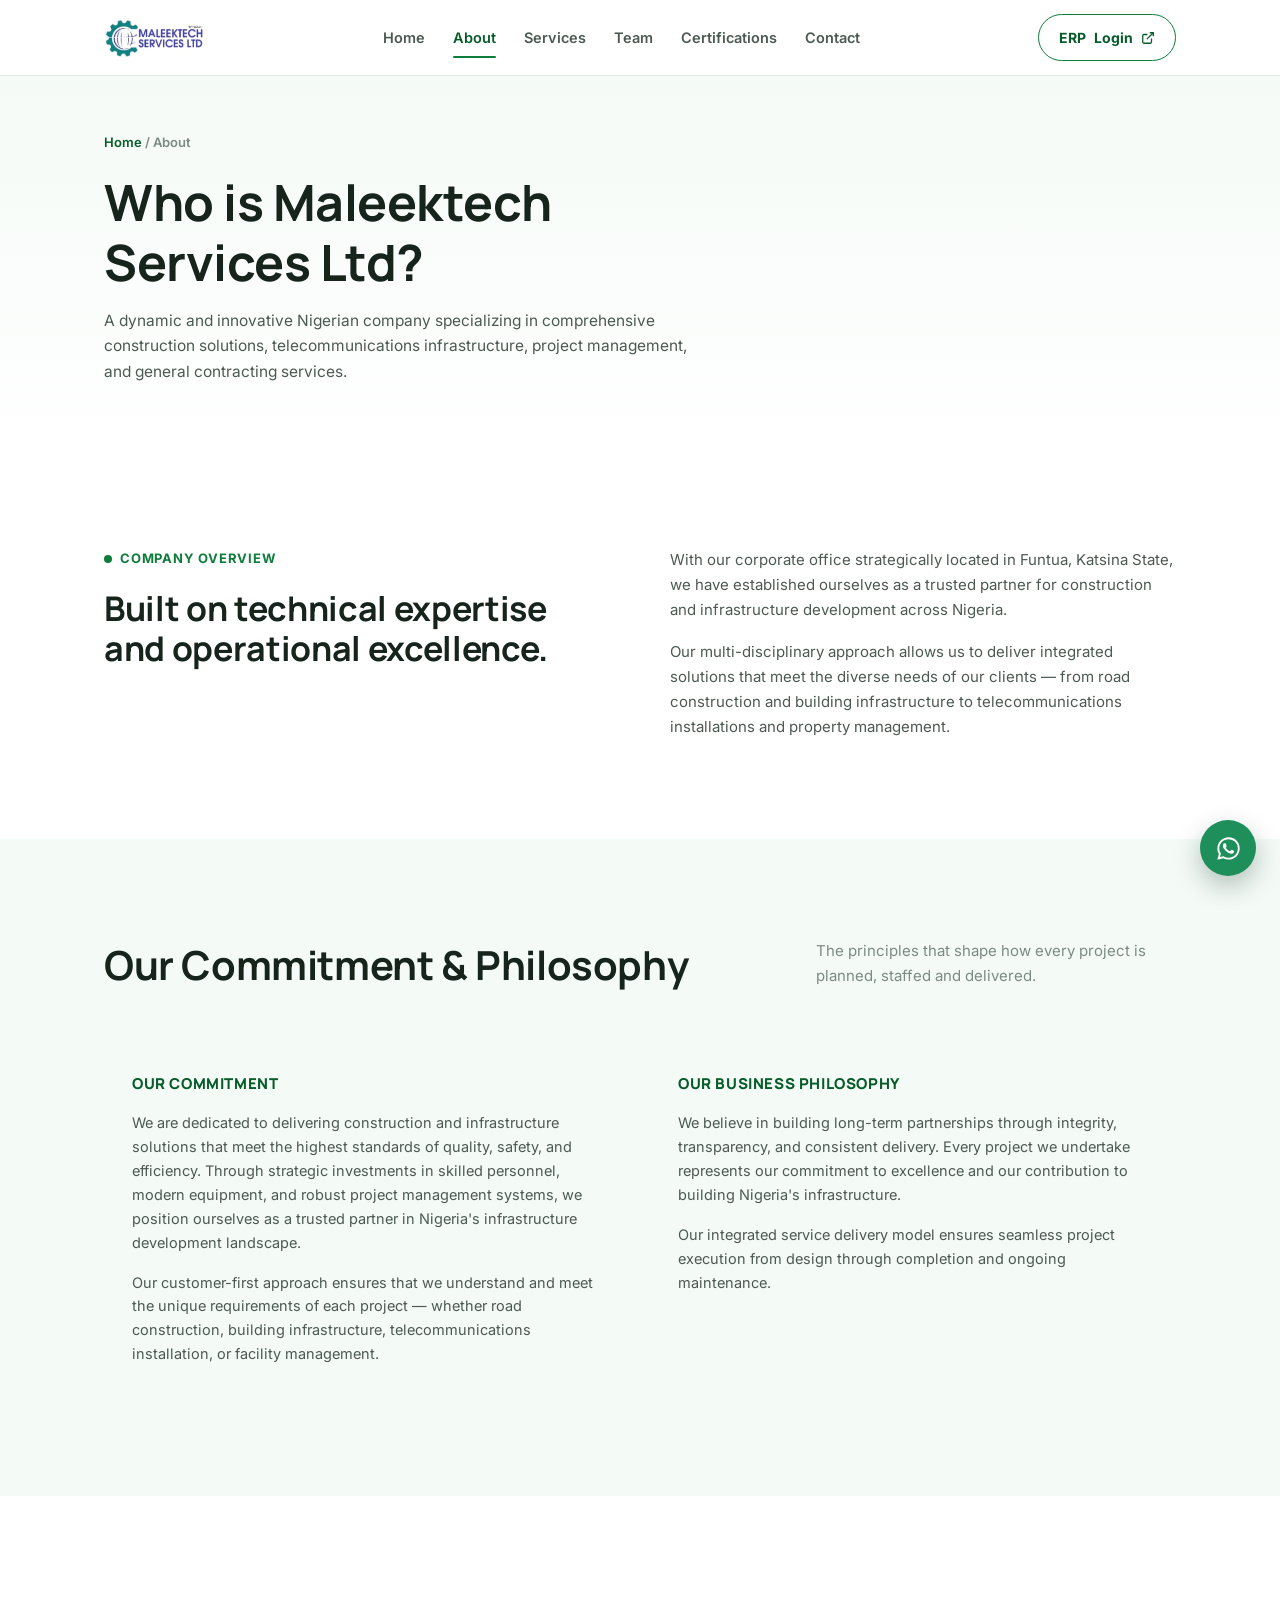
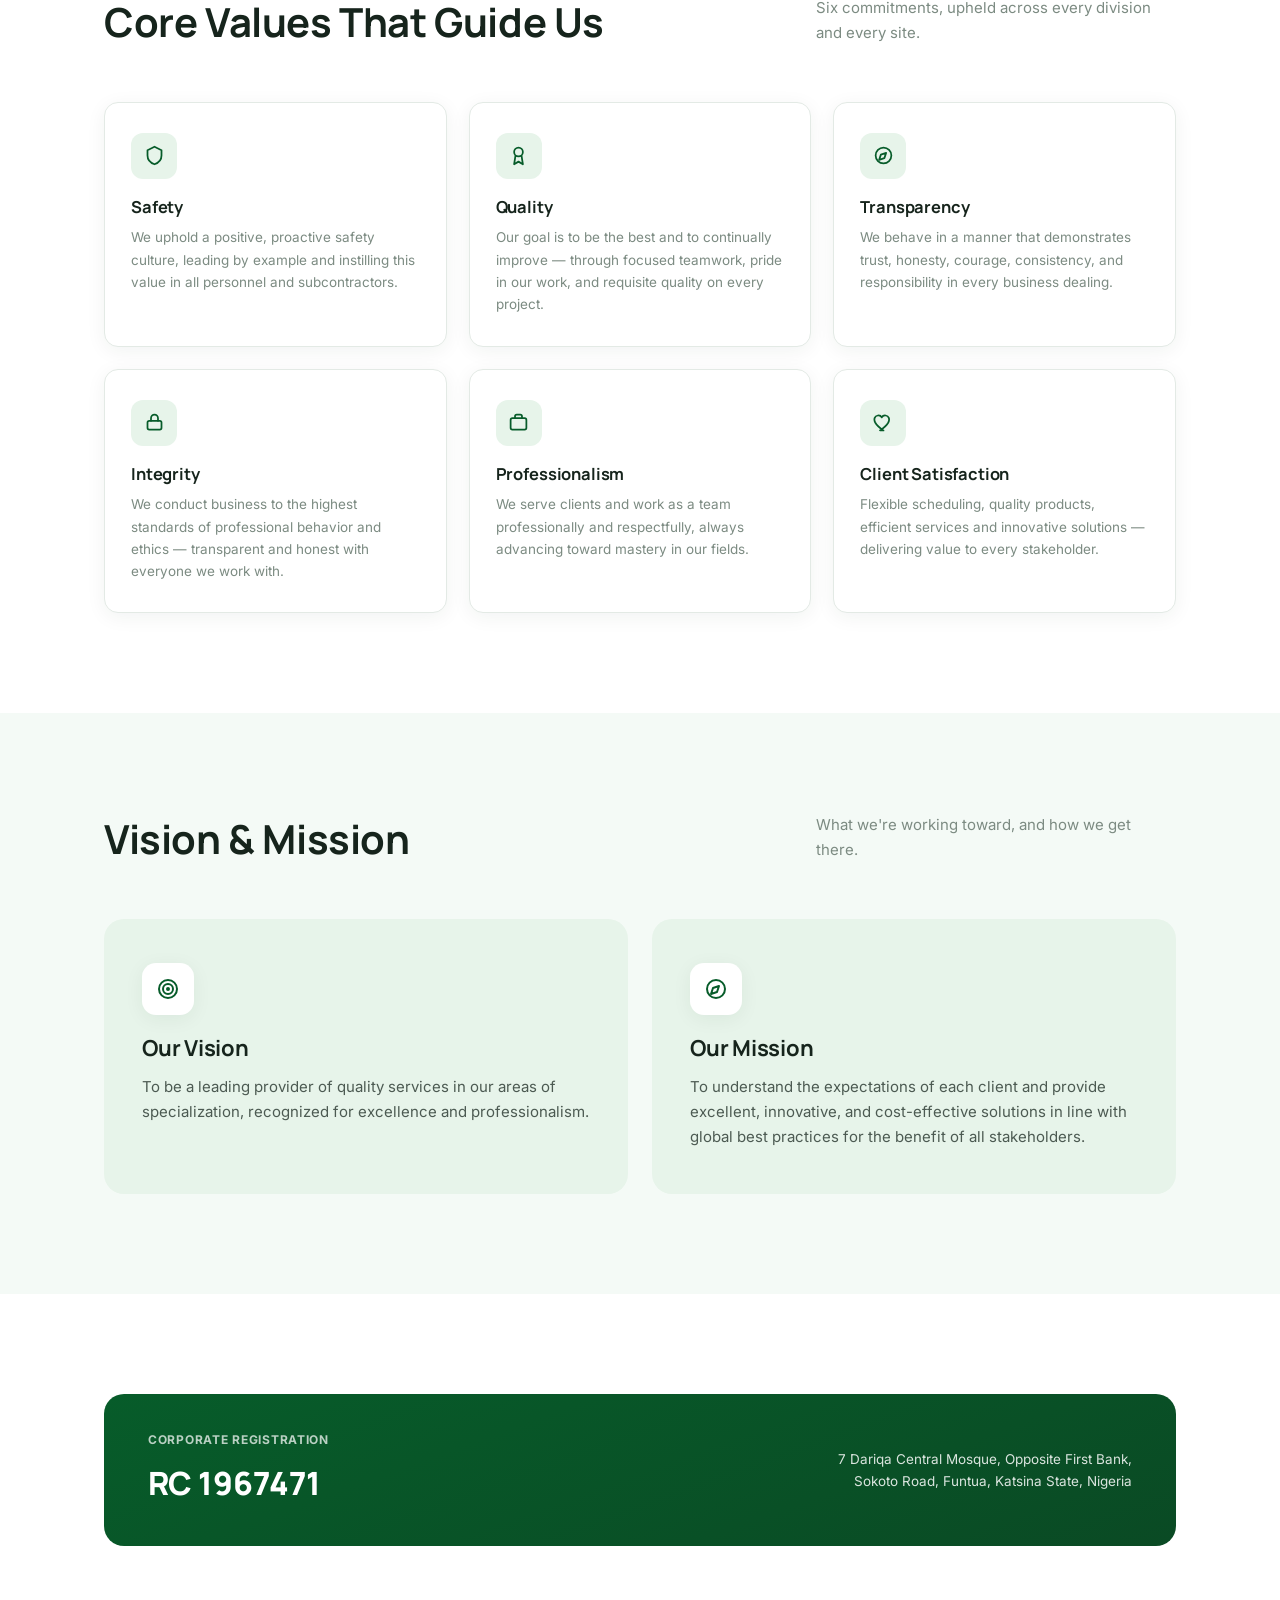
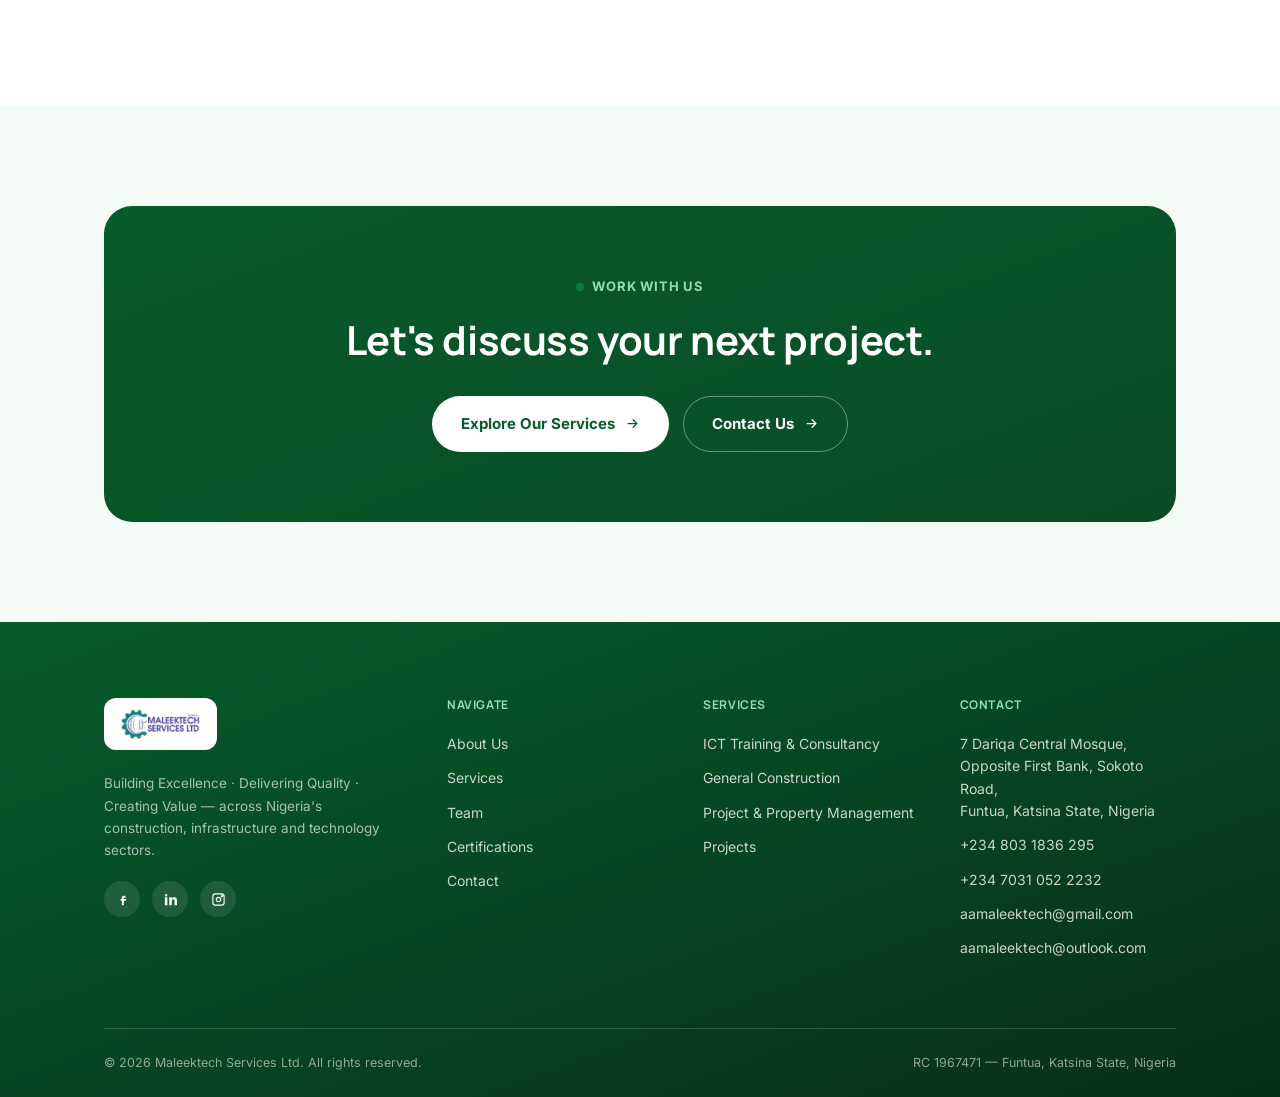
==== commit 609b16a3: "Update Maleektech website" ====
--- a/about.html
+++ b/about.html
@@ -3,8 +3,8 @@
 <head>
 <meta charset="UTF-8">
 <meta name="viewport" content="width=device-width, initial-scale=1.0">
-<title>About Us | Maleektech Services LTD</title>
-<meta name="description" content="Learn about Maleektech Services LTD — our commitment, philosophy, core values, vision and mission as a Nigerian construction and infrastructure company.">
+<title>About Us | Maleektech Services Ltd</title>
+<meta name="description" content="Learn about Maleektech Services Ltd — our commitment, philosophy, core values, vision and mission as a Nigerian construction and infrastructure company.">
 <link rel="icon" type="image/png" href="assets/logo.png">
 <link rel="stylesheet" href="css/style.css">
 </head>
@@ -12,7 +12,7 @@
 <header class="site-header">
   <nav class="nav">
     <a href="index.html" class="brand">
-      <img src="assets/logo.png" alt="Maleektech Services LTD">
+      <img src="assets/logo.png" alt="Maleektech Services Ltd">
     </a>
     <div class="nav-links">
       <a href="index.html">Home</a>
@@ -20,14 +20,13 @@
       <div class="has-drop">
         <a href="services.html">Services</a>
         <div class="dropdown">
-          <a href="services.html#road">Road Construction</a>
-          <a href="services.html#building">Building Infrastructure</a>
+          <a href="services.html#ict">ICT Training &amp; Consultancy</a>
+          <a href="services.html#construction">General Construction</a>
           <a href="services.html#property">Project &amp; Property Mgmt</a>
-          <a href="services.html#ict">Telecoms &amp; ICT</a>
-          <a href="services.html#general">General Contracts</a>
+          <a href="services.html#projects">Projects</a>
         </div>
       </div>
-      <a href="projects.html">Projects</a>
+      <a href="team.html">Team</a>
       <a href="certifications.html">Certifications</a>
       <a href="contact.html">Contact</a>
     </div>
@@ -46,12 +45,11 @@
       <a href="index.html">Home</a>
       <a href="about.html">About</a>
       <a href="services.html">Services</a>
-      <a href="services.html#road" class="sub">— Road Construction</a>
-      <a href="services.html#building" class="sub">— Building Infrastructure</a>
+      <a href="services.html#ict" class="sub">— ICT Training &amp; Consultancy</a>
+      <a href="services.html#construction" class="sub">— General Construction</a>
       <a href="services.html#property" class="sub">— Project &amp; Property Mgmt</a>
-      <a href="services.html#ict" class="sub">— Telecoms &amp; ICT</a>
-      <a href="services.html#general" class="sub">— General Contracts</a>
-      <a href="projects.html">Projects</a>
+      <a href="services.html#projects" class="sub">— Projects</a>
+      <a href="team.html">Team</a>
       <a href="certifications.html">Certifications</a>
       <a href="contact.html">Contact</a>
       <a href="https://maleek-tech.web.app/" target="_blank" rel="noopener">ERP Login ↗</a>
@@ -63,7 +61,7 @@
 <section class="page-hero">
   <div class="container">
     <div class="breadcrumb"><a href="index.html">Home</a> / About</div>
-    <h1>Who is Maleektech<br>Services LTD?</h1>
+    <h1>Who is Maleektech<br>Services Ltd?</h1>
     <p class="lead">A dynamic and innovative Nigerian company specializing in comprehensive construction solutions, telecommunications infrastructure, project management, and general contracting services.</p>
   </div>
 </section>
@@ -177,7 +175,7 @@
   <div class="container">
     <div class="footer-grid">
       <div class="footer-brand">
-        <div class="footer-logo-chip"><img src="assets/logo.png" alt="Maleektech Services LTD"></div>
+        <div class="footer-logo-chip"><img src="assets/logo.png" alt="Maleektech Services Ltd"></div>
         <p>Building Excellence · Delivering Quality · Creating Value — across Nigeria's construction, infrastructure and technology sectors.</p>
         <div class="social-row">
           <a href="#" aria-label="Facebook"><svg viewBox="0 0 24 24" fill="currentColor"><path d="M14 9h3V6h-3c-1.66 0-3 1.34-3 3v2H9v3h2v7h3v-7h3l1-3h-4v-2c0-.55.45-1 1-1z"/></svg></a>
@@ -190,7 +188,7 @@
         <ul>
           <li><a href="about.html">About Us</a></li>
           <li><a href="services.html">Services</a></li>
-          <li><a href="projects.html">Projects</a></li>
+          <li><a href="team.html">Team</a></li>
           <li><a href="certifications.html">Certifications</a></li>
           <li><a href="contact.html">Contact</a></li>
         </ul>
@@ -198,11 +196,10 @@
       <div>
         <h4>Services</h4>
         <ul>
-          <li><a href="services.html#road">Road Construction</a></li>
-          <li><a href="services.html#building">Building Infrastructure</a></li>
-          <li><a href="services.html#property">Property Management</a></li>
-          <li><a href="services.html#ict">Telecoms &amp; ICT</a></li>
-          <li><a href="services.html#general">General Contracts</a></li>
+          <li><a href="services.html#ict">ICT Training &amp; Consultancy</a></li>
+          <li><a href="services.html#construction">General Construction</a></li>
+          <li><a href="services.html#property">Project &amp; Property Management</a></li>
+          <li><a href="services.html#projects">Projects</a></li>
         </ul>
       </div>
       <div>
@@ -210,12 +207,14 @@
         <ul>
           <li>7 Dariqa Central Mosque,<br>Opposite First Bank, Sokoto Road,<br>Funtua, Katsina State, Nigeria</li>
           <li><a href="tel:+2348031836295">+234 803 1836 295</a></li>
+          <li><a href="tel:+2347031052232">+234 7031 052 2232</a></li>
           <li><a href="mailto:aamaleektech@gmail.com">aamaleektech@gmail.com</a></li>
+          <li><a href="mailto:aamaleektech@outlook.com">aamaleektech@outlook.com</a></li>
         </ul>
       </div>
     </div>
     <div class="footer-bottom">
-      <span>© 2026 Maleektech Services LTD. All rights reserved.</span>
+      <span>© 2026 Maleektech Services Ltd. All rights reserved.</span>
       <span>RC 1967471 — Funtua, Katsina State, Nigeria</span>
     </div>
   </div>
--- a/css/style.css
+++ b/css/style.css
@@ -493,6 +493,69 @@
 .wa-float:hover{ transform:scale(1.08); }
 .wa-float svg{ width:27px; height:27px; fill:#fff; }
 
+/* ============================================================
+   TEAM PAGE — deliberately distinct visual language:
+   dark editorial theme, portrait-forward cards, monospace
+   role labels — set apart from the rest of the site's UI.
+   ============================================================ */
+@import url('https://fonts.googleapis.com/css2?family=JetBrains+Mono:wght@400;500;600&display=swap');
+
+.team-hero{
+  background:#0B1210; color:var(--white);
+  padding:64px 0 60px; position:relative; overflow:hidden;
+}
+.team-hero::before{
+  content:''; position:absolute; inset:0;
+  background-image:radial-gradient(circle, rgba(255,255,255,0.06) 1px, transparent 1px);
+  background-size:26px 26px; opacity:0.5; pointer-events:none;
+}
+.team-hero .container{ position:relative; }
+.team-hero .breadcrumb{ color:rgba(255,255,255,0.5); }
+.team-hero .breadcrumb a{ color:#8FE0AE; }
+.team-hero h1{ color:var(--white); font-size:clamp(32px,5vw,50px); margin-top:18px; }
+.team-hero .lead{ margin-top:16px; max-width:600px; color:rgba(255,255,255,0.68); font-size:15.5px; }
+
+.team-section{ background:#0B1210; padding:70px 0 100px; }
+.team-tag{
+  font-family:'JetBrains Mono', monospace; font-size:11.5px; letter-spacing:0.08em; text-transform:uppercase;
+  color:#8FE0AE; margin-bottom:8px; display:block;
+}
+
+.team-grid{ display:grid; grid-template-columns:repeat(4,1fr); gap:2px; background:rgba(255,255,255,0.08); }
+@media (max-width:980px){ .team-grid{ grid-template-columns:repeat(2,1fr); } }
+@media (max-width:560px){ .team-grid{ grid-template-columns:1fr; } }
+
+.team-card{
+  background:#0B1210; position:relative; overflow:hidden;
+  transition:transform .3s ease;
+}
+.team-photo{
+  aspect-ratio:3/3.6; position:relative; overflow:hidden;
+  background:linear-gradient(160deg,#16211C,#0B1210);
+  display:flex; align-items:center; justify-content:center;
+}
+.team-photo img{ width:100%; height:100%; object-fit:cover; }
+.team-photo .ph-icon{ width:64px; height:64px; opacity:0.25; }
+.team-photo .ph-icon svg{ width:100%; height:100%; color:#8FE0AE; }
+.team-card-body{ padding:22px 20px 26px; border-top:1px solid rgba(255,255,255,0.08); }
+.team-card-body h3{ color:var(--white); font-size:17px; margin-bottom:4px; }
+.team-card-body .role{ font-family:'JetBrains Mono', monospace; font-size:12px; color:#8FE0AE; letter-spacing:0.02em; }
+.team-card-body .bio{ margin-top:12px; font-size:13px; color:rgba(255,255,255,0.55); line-height:1.6; }
+.team-card-body .team-links{ display:flex; gap:10px; margin-top:16px; }
+.team-card-body .team-links a{
+  width:30px; height:30px; border-radius:50%; border:1px solid rgba(255,255,255,0.15);
+  display:flex; align-items:center; justify-content:center; color:rgba(255,255,255,0.6);
+  transition:all .2s ease;
+}
+.team-card-body .team-links a:hover{ border-color:#8FE0AE; color:#8FE0AE; }
+.team-card-body .team-links svg{ width:13px; height:13px; }
+
+.team-placeholder-note{
+  border:1.5px dashed rgba(255,255,255,0.18); border-radius:var(--radius); padding:30px; text-align:center; margin-top:56px;
+  font-size:14px; color:rgba(255,255,255,0.55);
+}
+.team-placeholder-note strong{ color:var(--white); }
+
 /* ---------- reveal on scroll ----------
    Fail-safe by default: content is visible unless JS confirms it can
    both detect scroll position AND animate it in (see js/script.js).
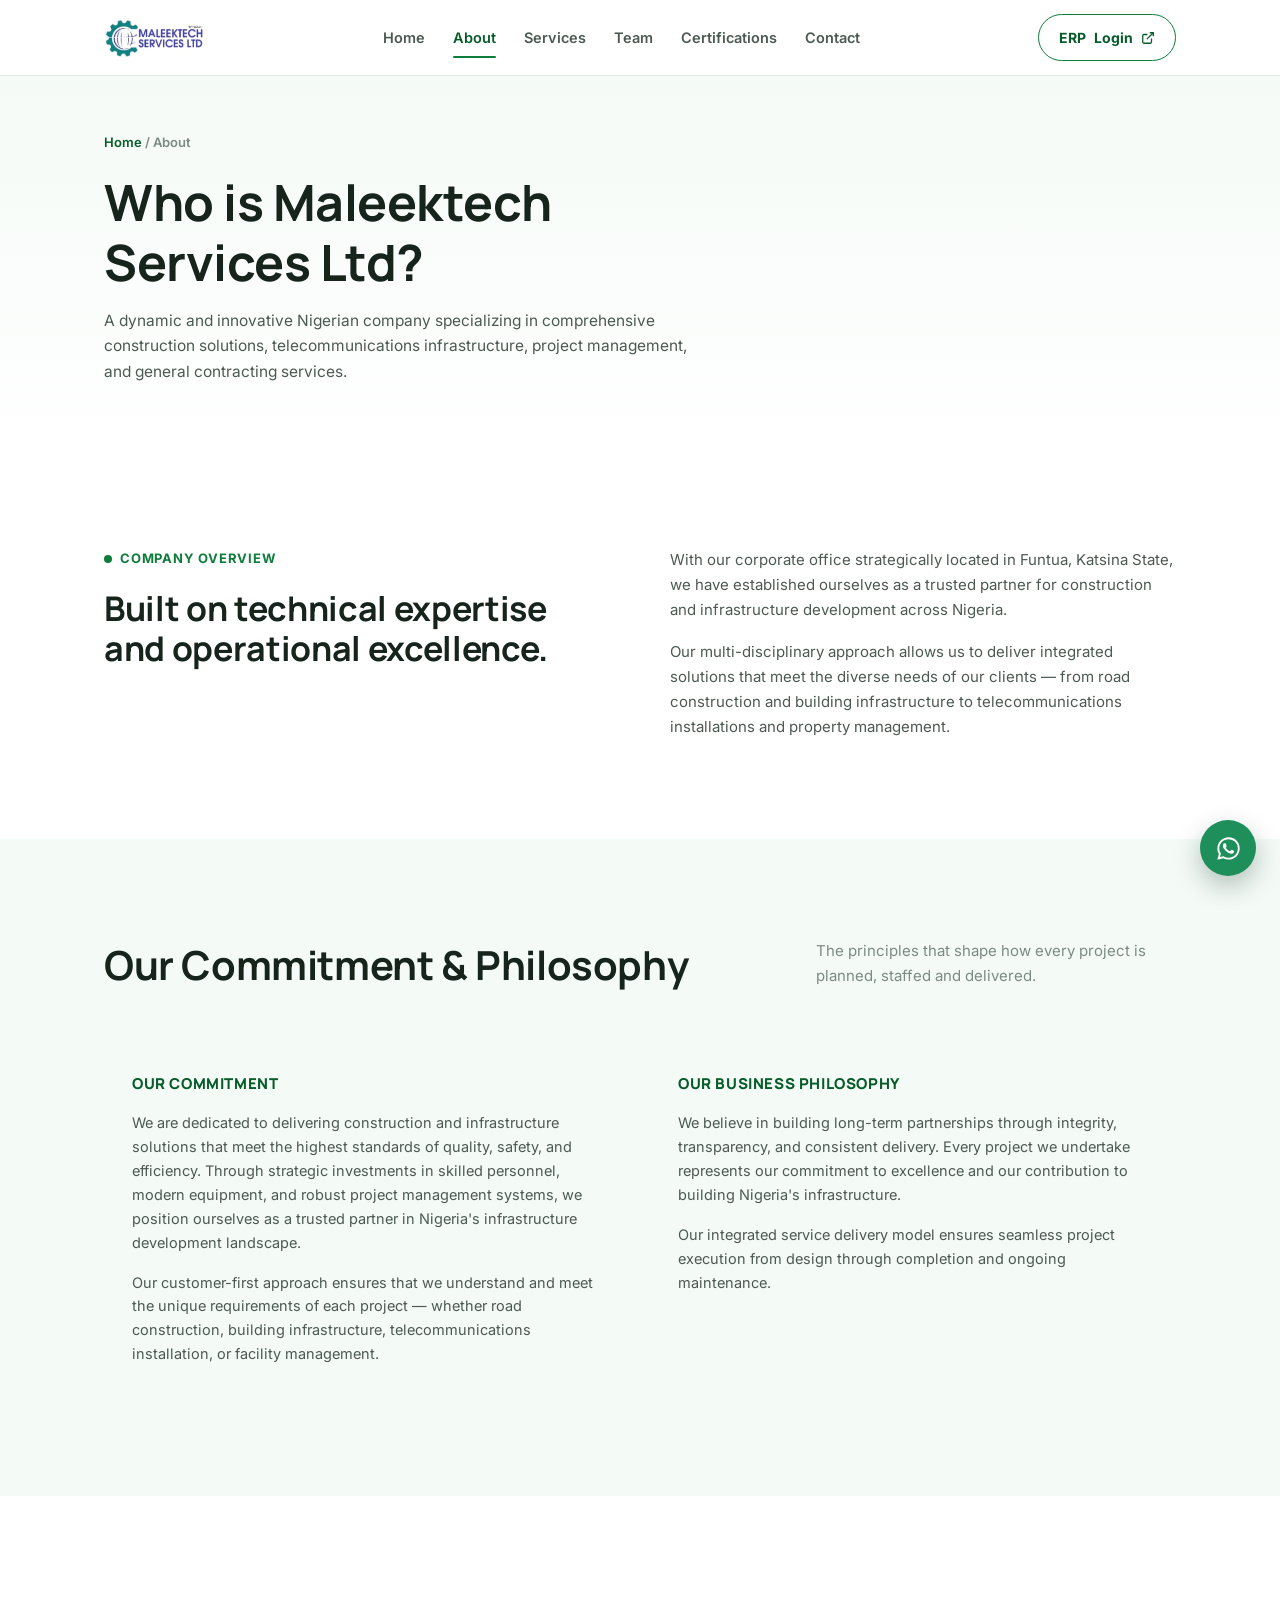
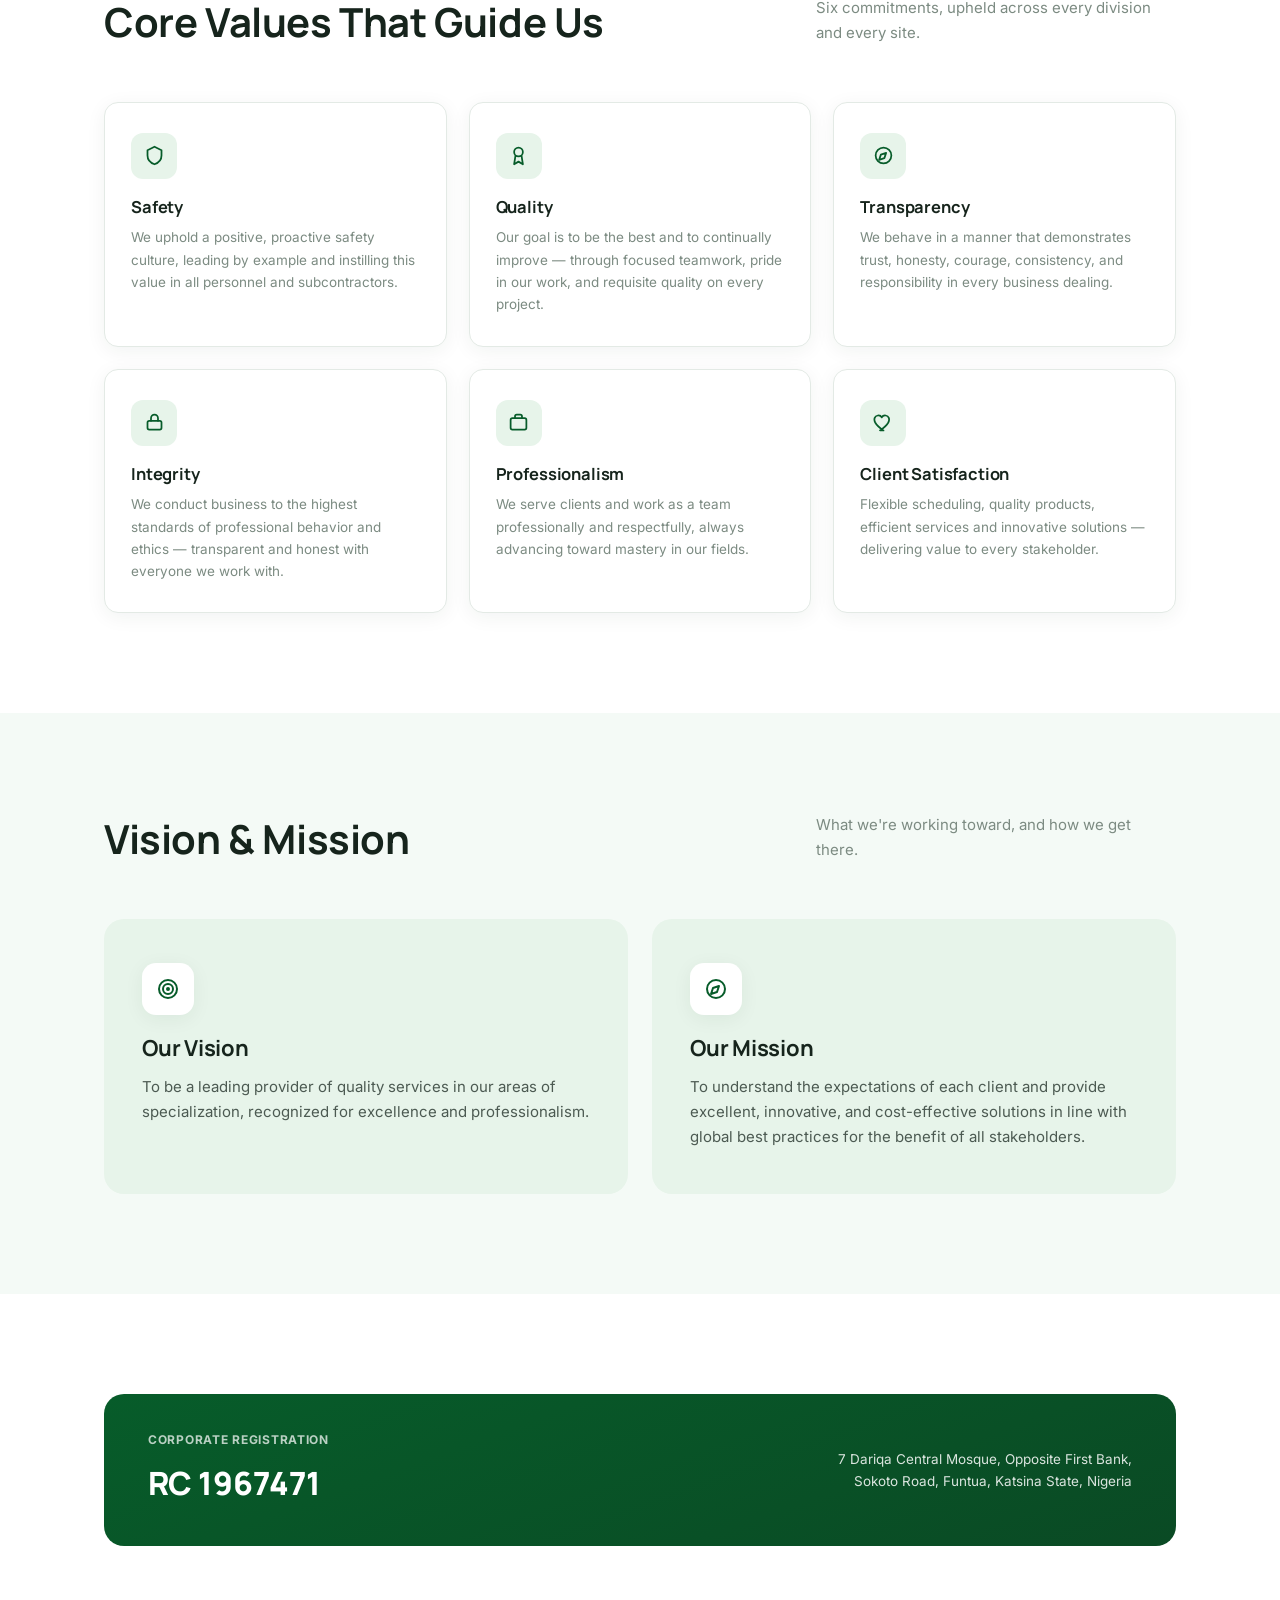
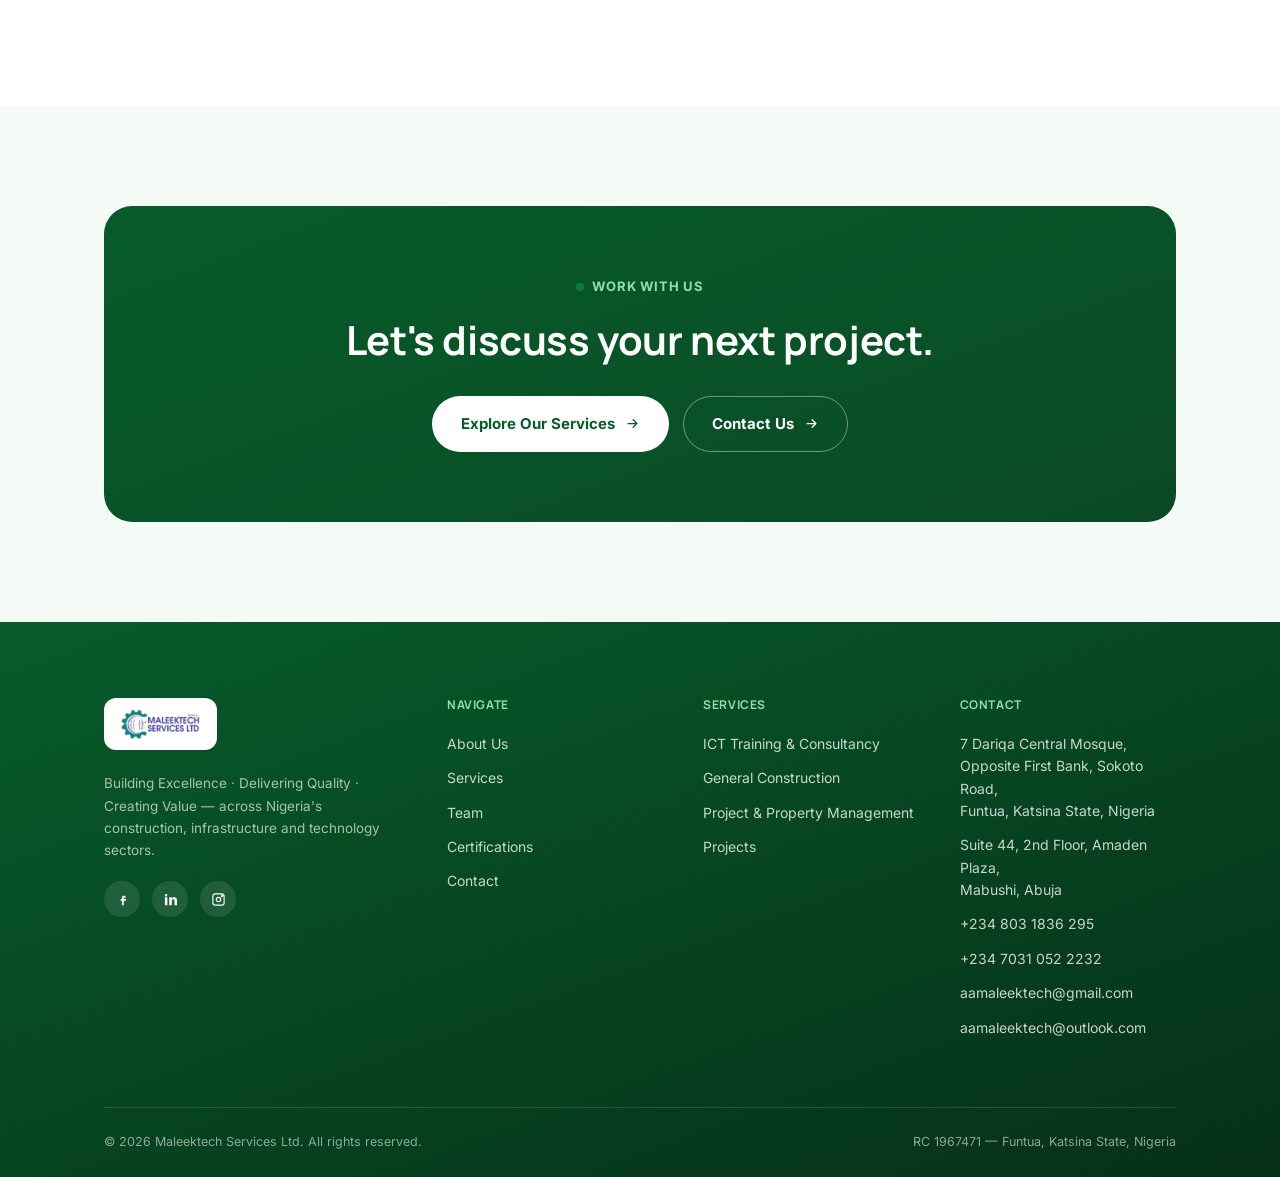
==== commit d7872716: "Update Maleektech website" ====
--- a/about.html
+++ b/about.html
@@ -206,6 +206,7 @@
         <h4>Contact</h4>
         <ul>
           <li>7 Dariqa Central Mosque,<br>Opposite First Bank, Sokoto Road,<br>Funtua, Katsina State, Nigeria</li>
+          <li>Suite 44, 2nd Floor, Amaden Plaza,<br>Mabushi, Abuja</li>
           <li><a href="tel:+2348031836295">+234 803 1836 295</a></li>
           <li><a href="tel:+2347031052232">+234 7031 052 2232</a></li>
           <li><a href="mailto:aamaleektech@gmail.com">aamaleektech@gmail.com</a></li>
--- a/css/style.css
+++ b/css/style.css
@@ -537,6 +537,33 @@
 .team-photo img{ width:100%; height:100%; object-fit:cover; }
 .team-photo .ph-icon{ width:64px; height:64px; opacity:0.25; }
 .team-photo .ph-icon svg{ width:100%; height:100%; color:#8FE0AE; }
+.team-photo .initials{
+  font-family:'JetBrains Mono', monospace; font-weight:600; font-size:44px;
+  color:#8FE0AE; opacity:0.55; letter-spacing:0.02em;
+}
+.pending-tag{
+  position:absolute; top:12px; right:12px; font-family:'JetBrains Mono', monospace;
+  font-size:10px; font-weight:600; letter-spacing:0.05em; text-transform:uppercase;
+  background:rgba(255,255,255,0.1); border:1px solid rgba(255,255,255,0.2); color:rgba(255,255,255,0.7);
+  padding:4px 9px; border-radius:999px;
+}
+
+/* CEO / leadership spotlight */
+.leader-spotlight{
+  display:grid; grid-template-columns:0.85fr 1.15fr; gap:0;
+  background:linear-gradient(160deg, #10201A, #0B1210);
+  border:1px solid rgba(255,255,255,0.08); border-radius:20px; overflow:hidden;
+  margin-bottom:70px;
+}
+@media (max-width:820px){ .leader-spotlight{ grid-template-columns:1fr; } }
+.leader-photo{ position:relative; aspect-ratio:3/3.6; }
+.leader-photo img{ width:100%; height:100%; object-fit:cover; display:block; }
+@media (max-width:820px){ .leader-photo{ aspect-ratio:16/10; } }
+.leader-body{ padding:44px 44px 40px; display:flex; flex-direction:column; justify-content:center; }
+.leader-body .team-tag{ margin-bottom:14px; }
+.leader-body h2{ color:var(--white); font-size:clamp(24px,3vw,32px); margin-bottom:6px; }
+.leader-body .role{ font-family:'JetBrains Mono', monospace; font-size:13px; color:#8FE0AE; margin-bottom:22px; display:block; }
+.leader-body p{ font-size:14.5px; line-height:1.75; color:rgba(255,255,255,0.68); }
 .team-card-body{ padding:22px 20px 26px; border-top:1px solid rgba(255,255,255,0.08); }
 .team-card-body h3{ color:var(--white); font-size:17px; margin-bottom:4px; }
 .team-card-body .role{ font-family:'JetBrains Mono', monospace; font-size:12px; color:#8FE0AE; letter-spacing:0.02em; }
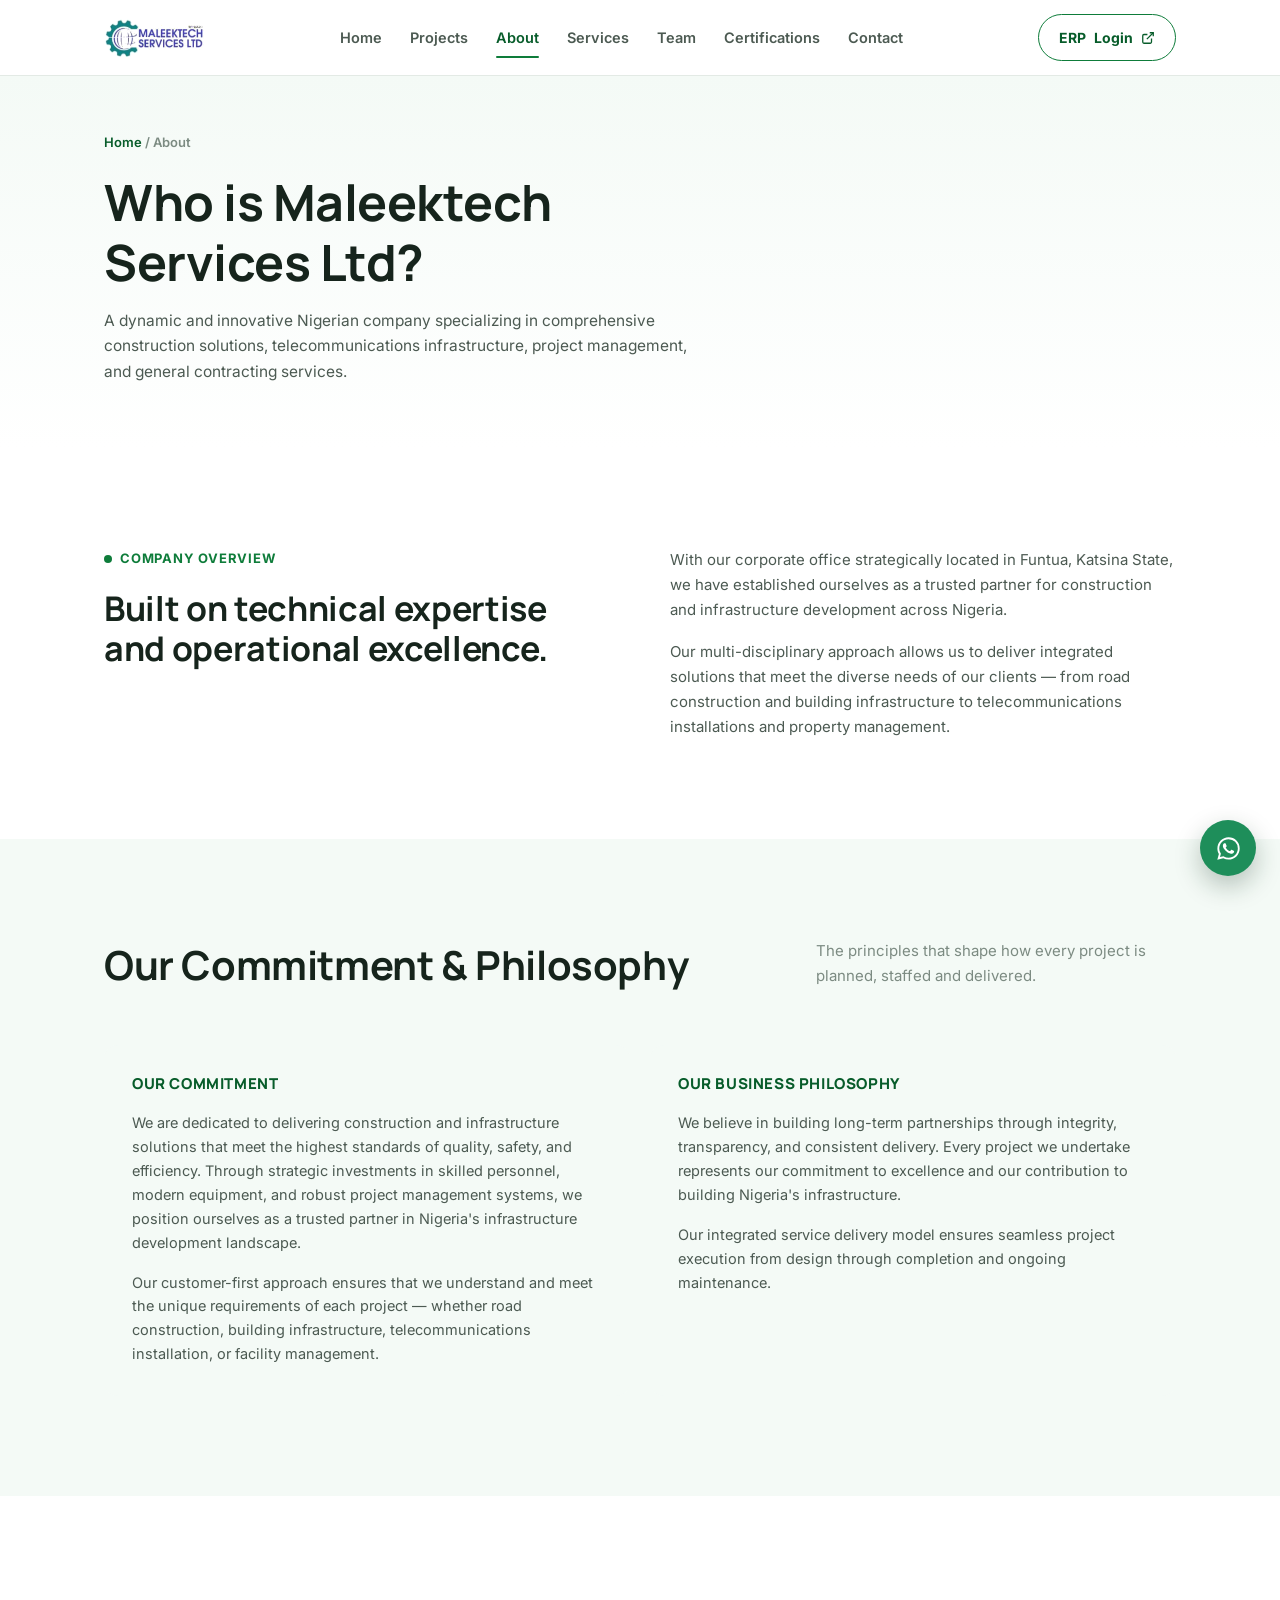
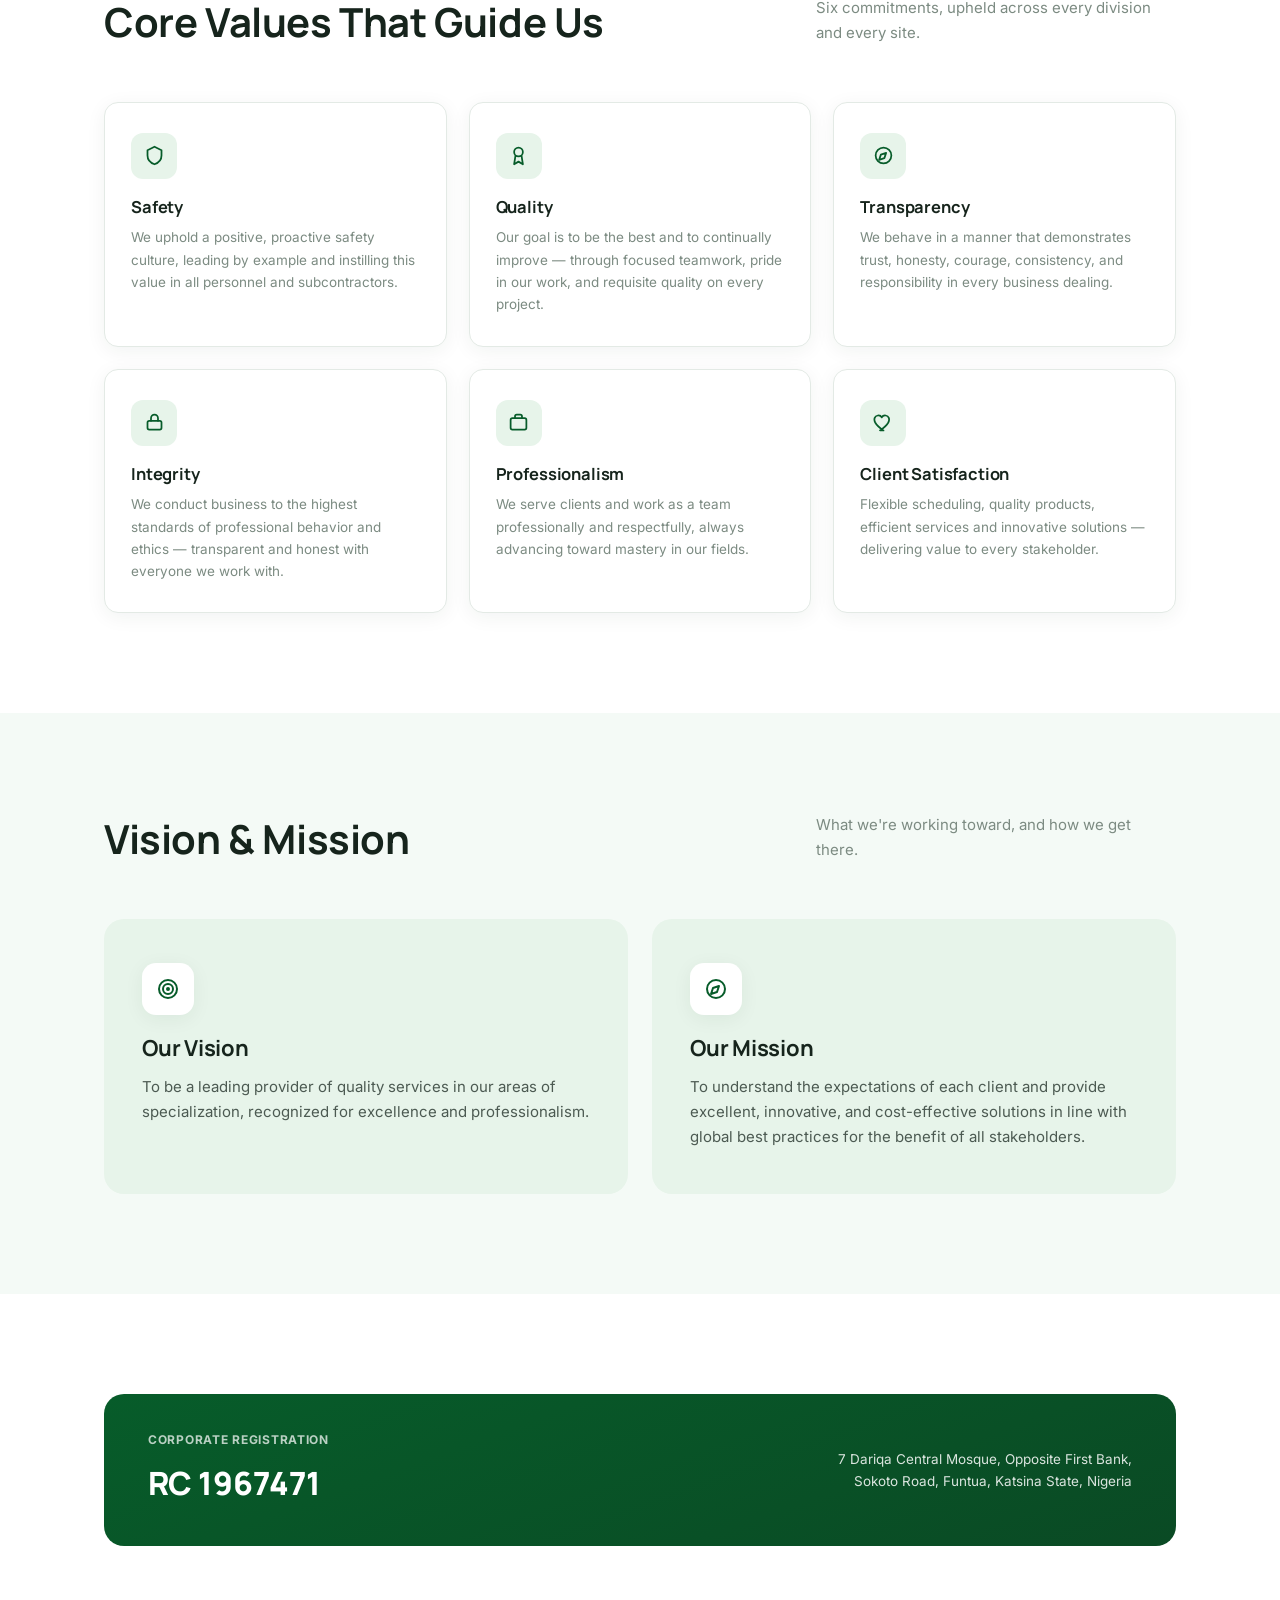
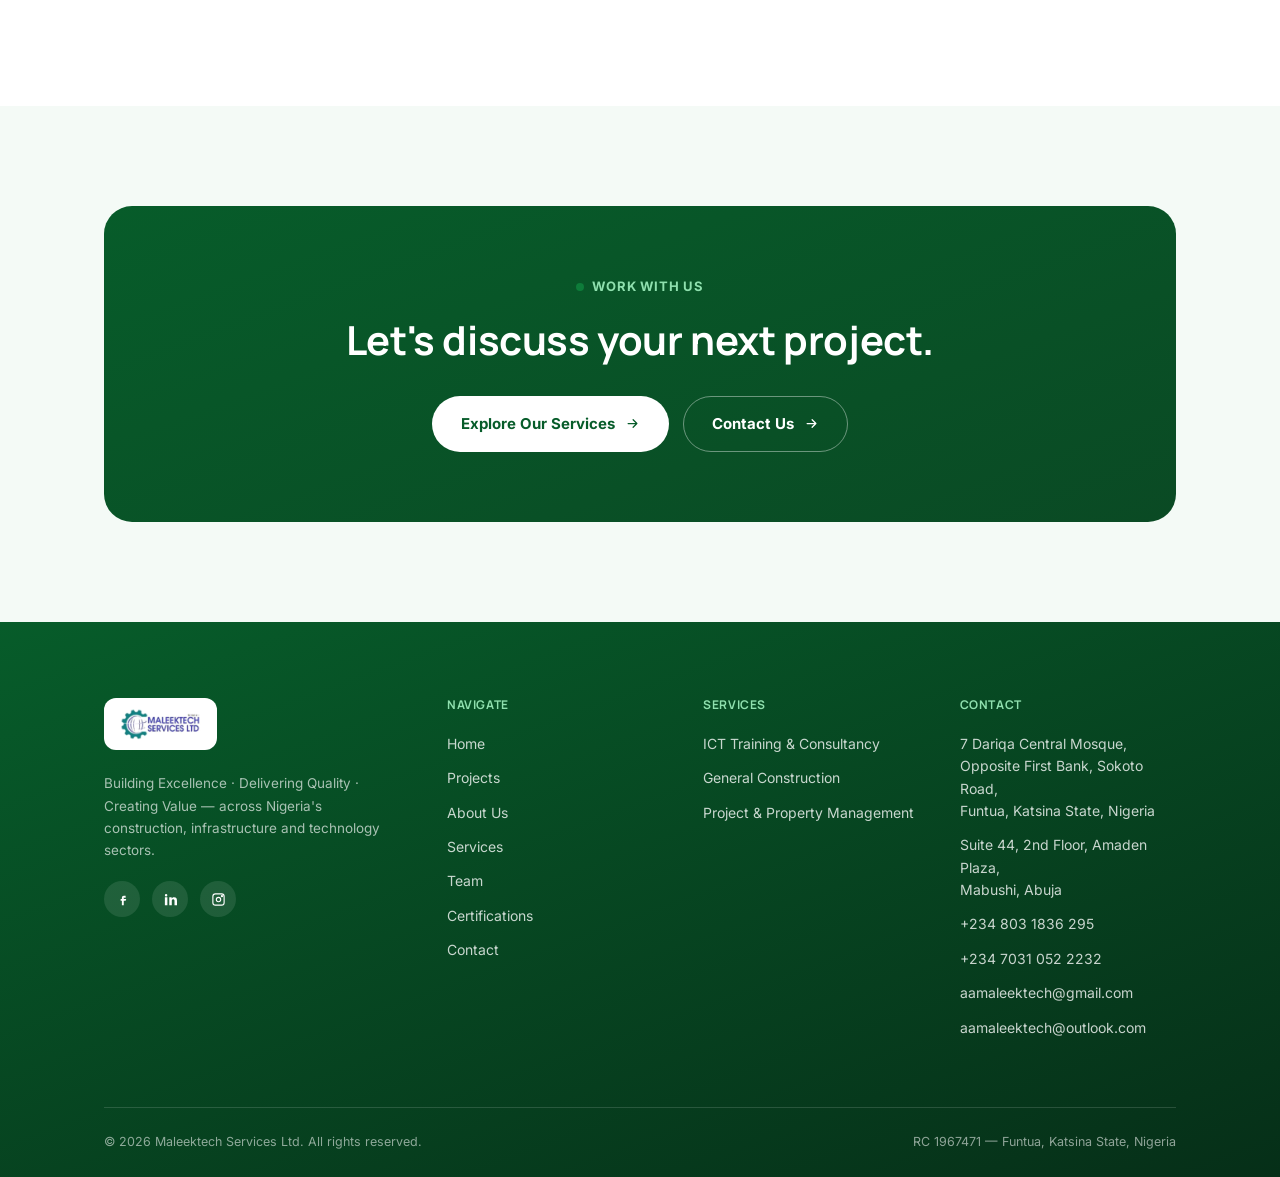
==== commit dccc695a: "Update Maleektech website" ====
--- a/about.html
+++ b/about.html
@@ -16,6 +16,7 @@
     </a>
     <div class="nav-links">
       <a href="index.html">Home</a>
+      <a href="projects.html">Projects</a>
       <a href="about.html" class="active">About</a>
       <div class="has-drop">
         <a href="services.html">Services</a>
@@ -23,7 +24,6 @@
           <a href="services.html#ict">ICT Training &amp; Consultancy</a>
           <a href="services.html#construction">General Construction</a>
           <a href="services.html#property">Project &amp; Property Mgmt</a>
-          <a href="services.html#projects">Projects</a>
         </div>
       </div>
       <a href="team.html">Team</a>
@@ -43,12 +43,12 @@
   <div class="mobile-panel">
     <div class="container">
       <a href="index.html">Home</a>
+      <a href="projects.html">Projects</a>
       <a href="about.html">About</a>
       <a href="services.html">Services</a>
       <a href="services.html#ict" class="sub">— ICT Training &amp; Consultancy</a>
       <a href="services.html#construction" class="sub">— General Construction</a>
       <a href="services.html#property" class="sub">— Project &amp; Property Mgmt</a>
-      <a href="services.html#projects" class="sub">— Projects</a>
       <a href="team.html">Team</a>
       <a href="certifications.html">Certifications</a>
       <a href="contact.html">Contact</a>
@@ -186,6 +186,8 @@
       <div>
         <h4>Navigate</h4>
         <ul>
+          <li><a href="index.html">Home</a></li>
+          <li><a href="projects.html">Projects</a></li>
           <li><a href="about.html">About Us</a></li>
           <li><a href="services.html">Services</a></li>
           <li><a href="team.html">Team</a></li>
@@ -199,7 +201,6 @@
           <li><a href="services.html#ict">ICT Training &amp; Consultancy</a></li>
           <li><a href="services.html#construction">General Construction</a></li>
           <li><a href="services.html#property">Project &amp; Property Management</a></li>
-          <li><a href="services.html#projects">Projects</a></li>
         </ul>
       </div>
       <div>
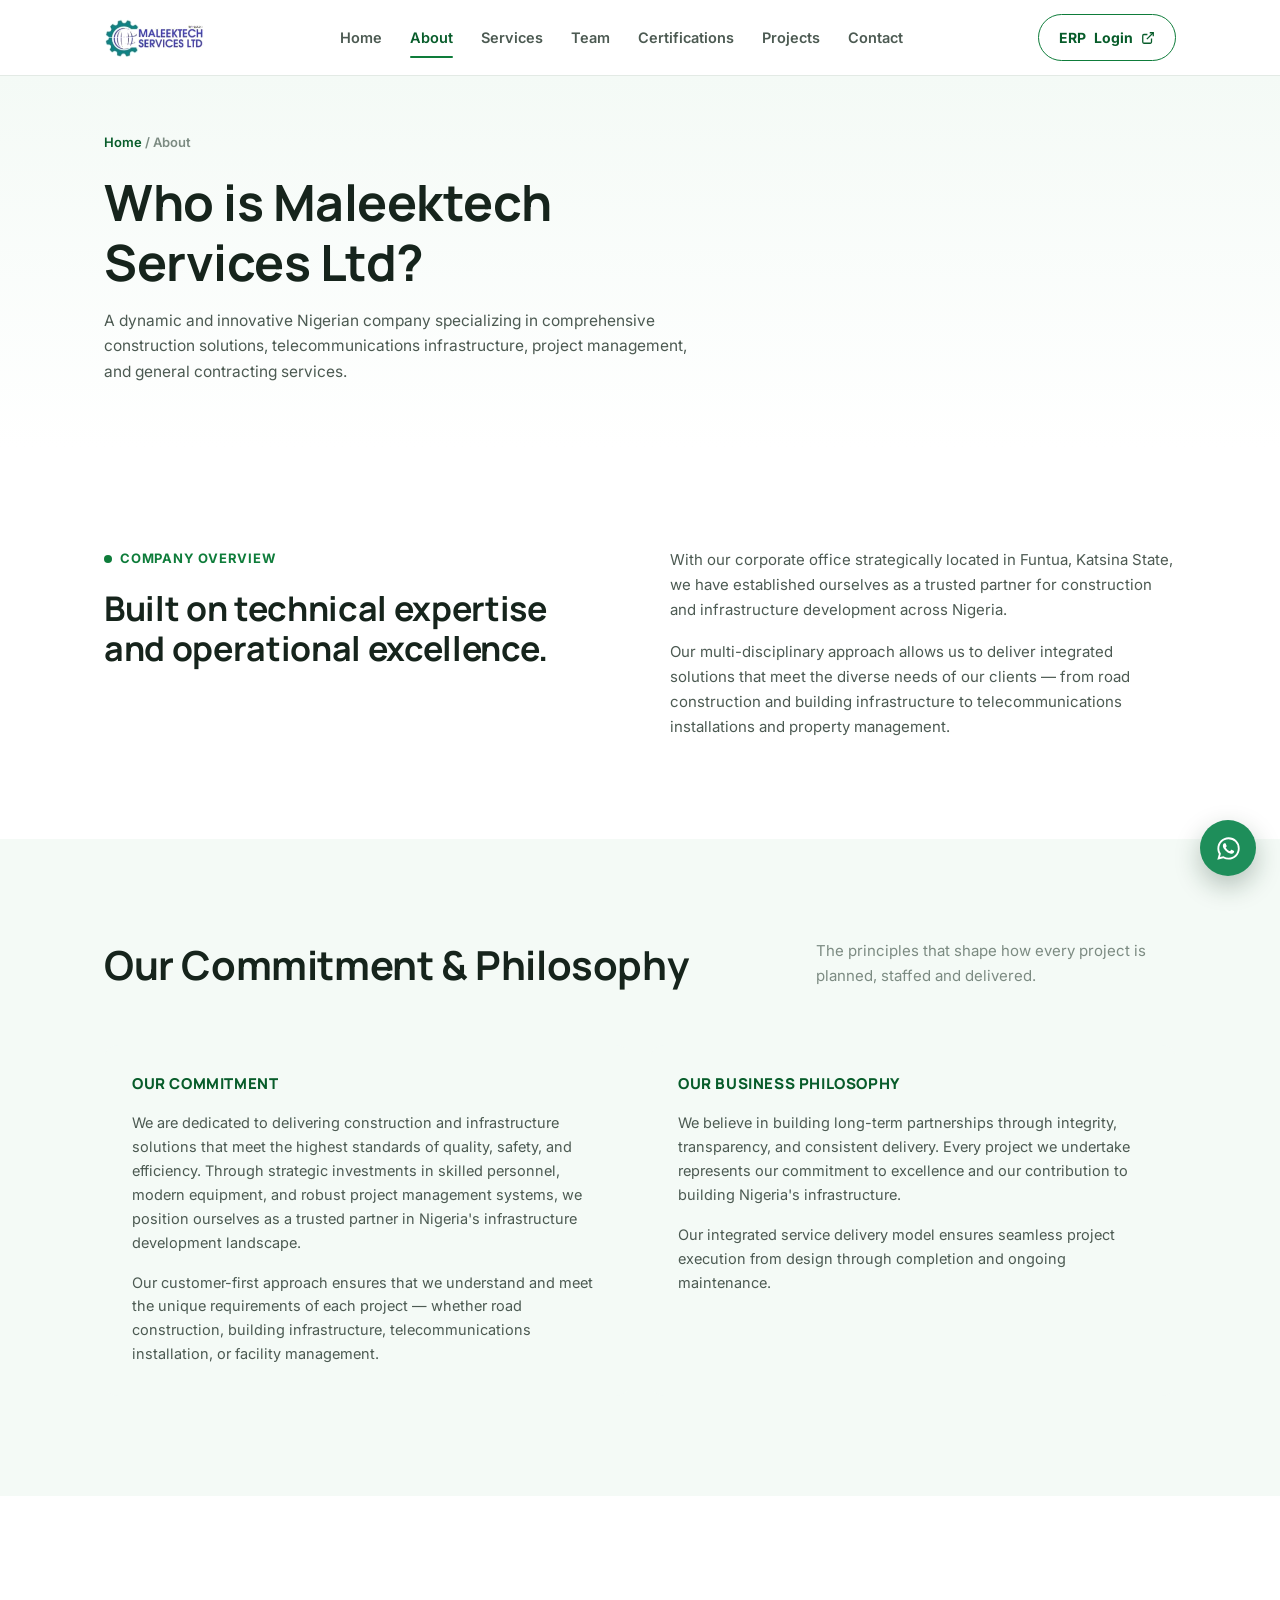
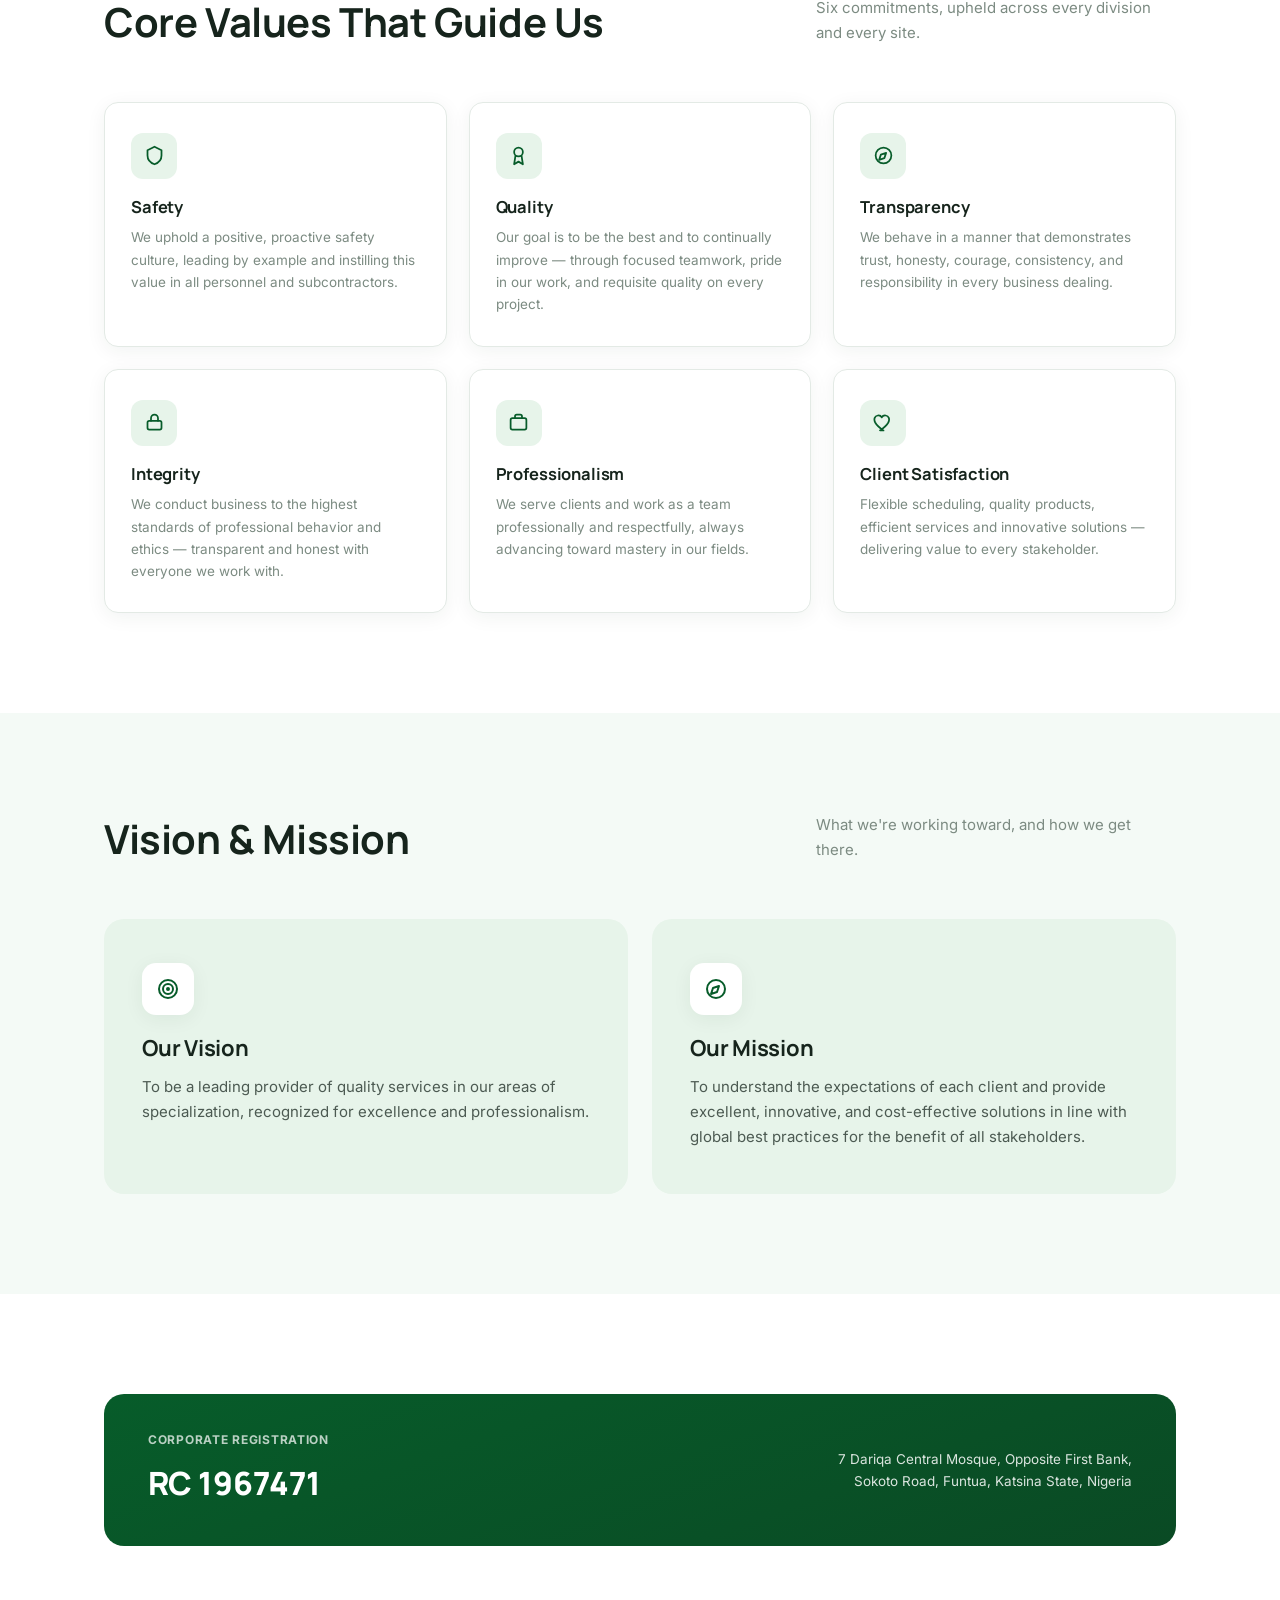
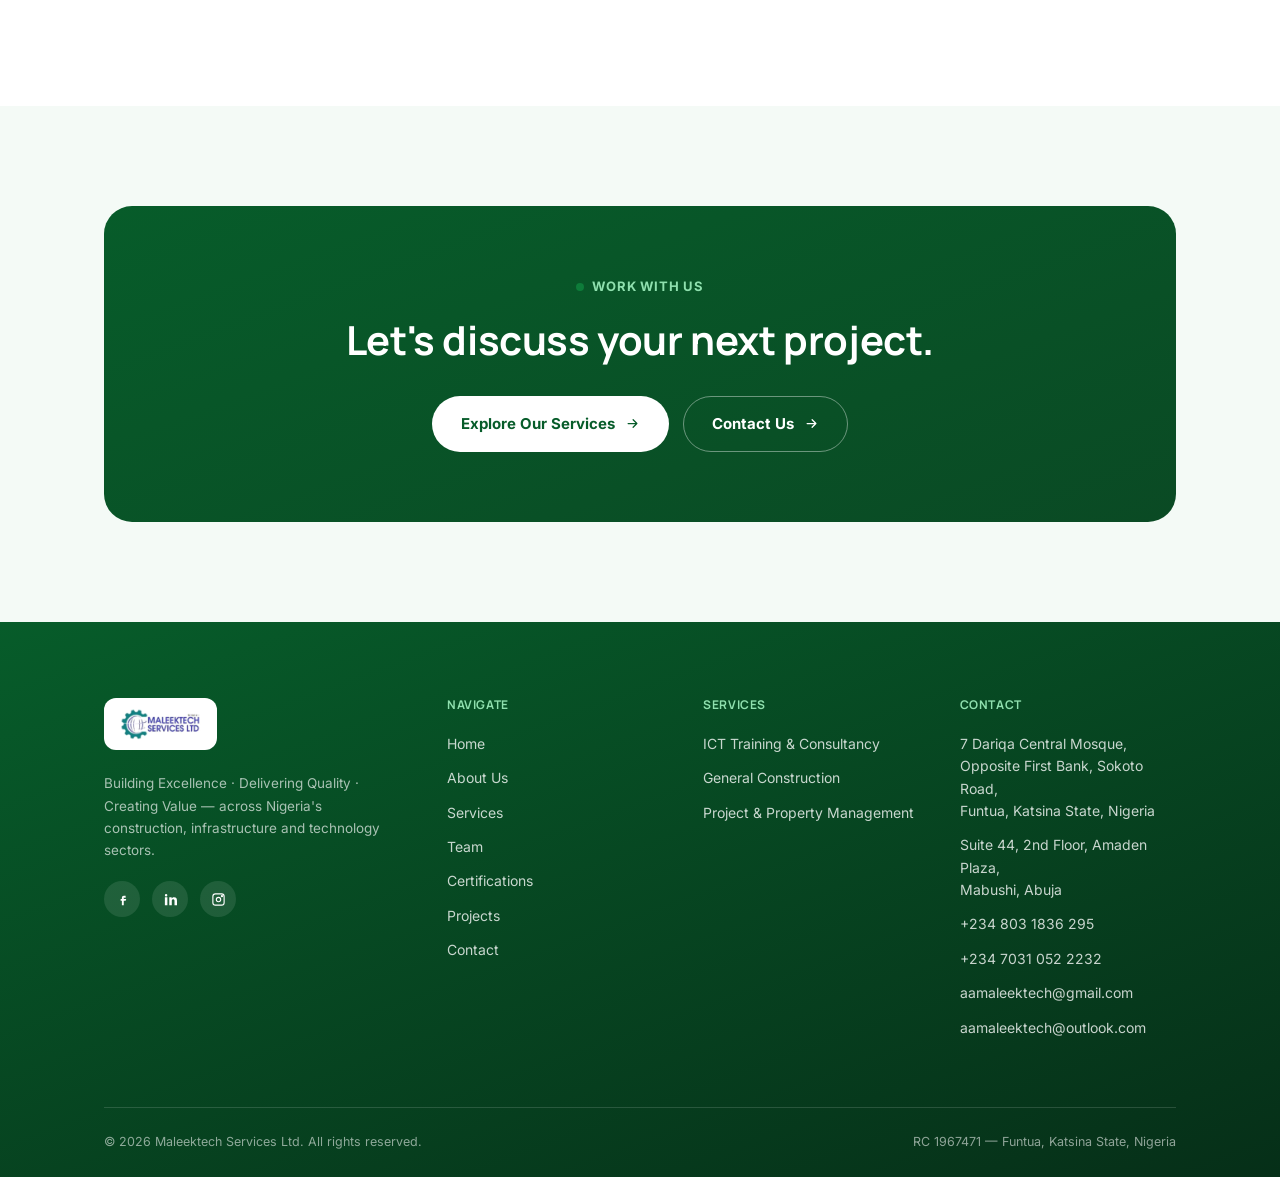
==== commit 8012c357: "Update Maleektech website" ====
--- a/about.html
+++ b/about.html
@@ -16,7 +16,6 @@
     </a>
     <div class="nav-links">
       <a href="index.html">Home</a>
-      <a href="projects.html">Projects</a>
       <a href="about.html" class="active">About</a>
       <div class="has-drop">
         <a href="services.html">Services</a>
@@ -28,6 +27,7 @@
       </div>
       <a href="team.html">Team</a>
       <a href="certifications.html">Certifications</a>
+      <a href="projects.html">Projects</a>
       <a href="contact.html">Contact</a>
     </div>
     <div class="nav-actions">
@@ -43,7 +43,6 @@
   <div class="mobile-panel">
     <div class="container">
       <a href="index.html">Home</a>
-      <a href="projects.html">Projects</a>
       <a href="about.html">About</a>
       <a href="services.html">Services</a>
       <a href="services.html#ict" class="sub">— ICT Training &amp; Consultancy</a>
@@ -51,6 +50,7 @@
       <a href="services.html#property" class="sub">— Project &amp; Property Mgmt</a>
       <a href="team.html">Team</a>
       <a href="certifications.html">Certifications</a>
+      <a href="projects.html">Projects</a>
       <a href="contact.html">Contact</a>
       <a href="https://maleek-tech.web.app/" target="_blank" rel="noopener">ERP Login ↗</a>
     </div>
@@ -187,11 +187,11 @@
         <h4>Navigate</h4>
         <ul>
           <li><a href="index.html">Home</a></li>
-          <li><a href="projects.html">Projects</a></li>
           <li><a href="about.html">About Us</a></li>
           <li><a href="services.html">Services</a></li>
           <li><a href="team.html">Team</a></li>
           <li><a href="certifications.html">Certifications</a></li>
+          <li><a href="projects.html">Projects</a></li>
           <li><a href="contact.html">Contact</a></li>
         </ul>
       </div>
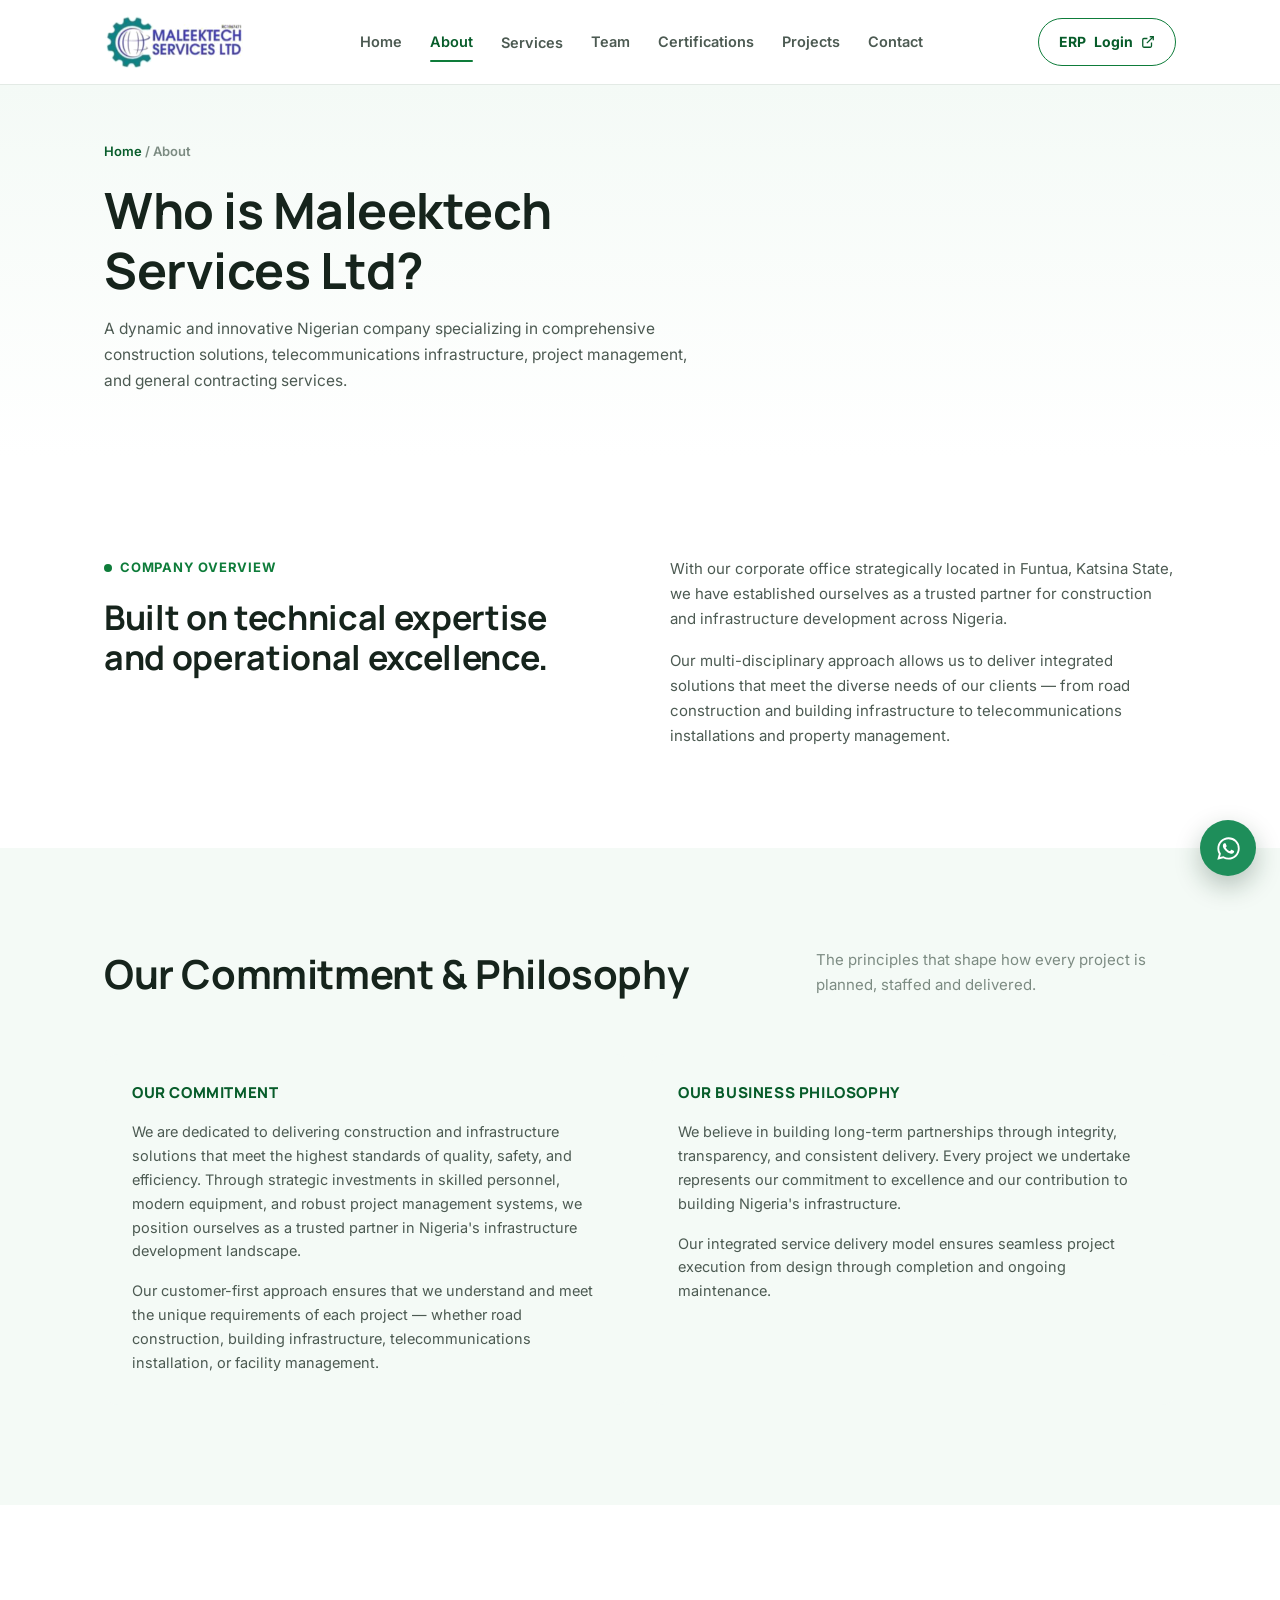
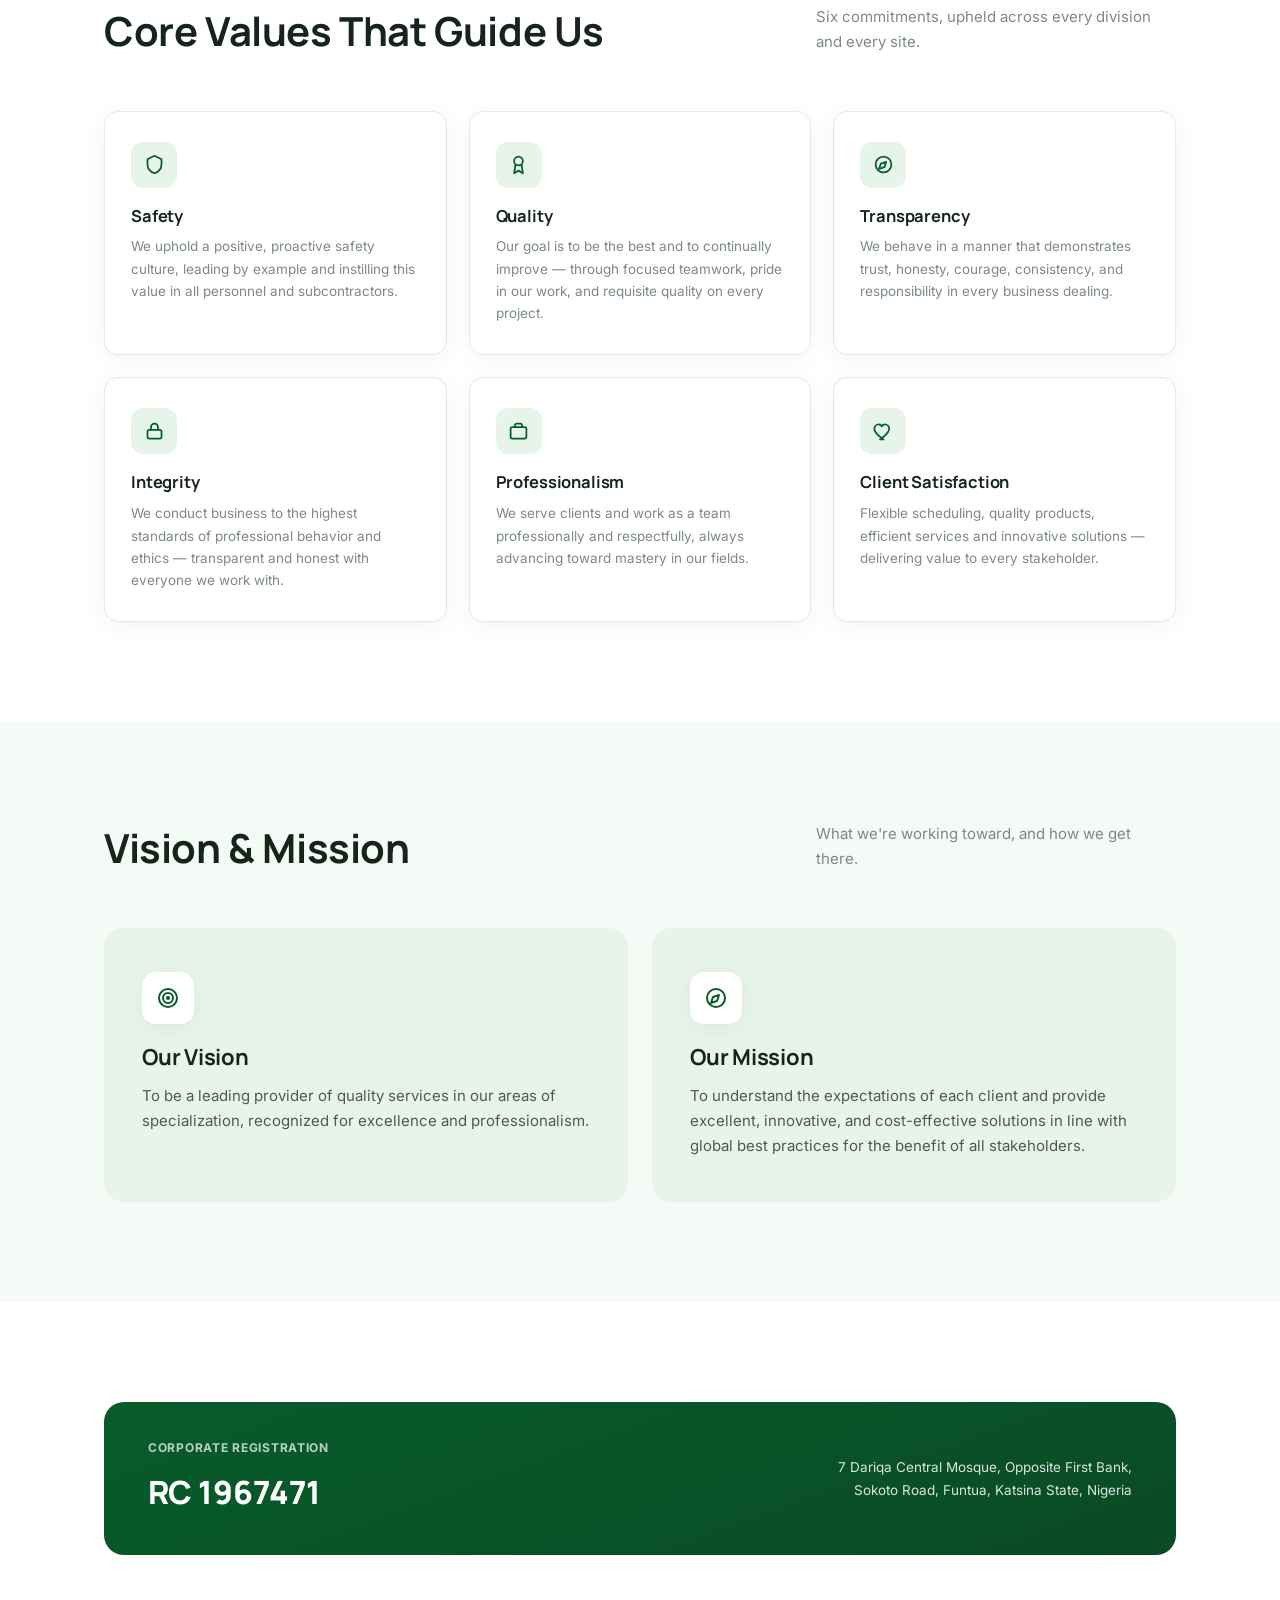
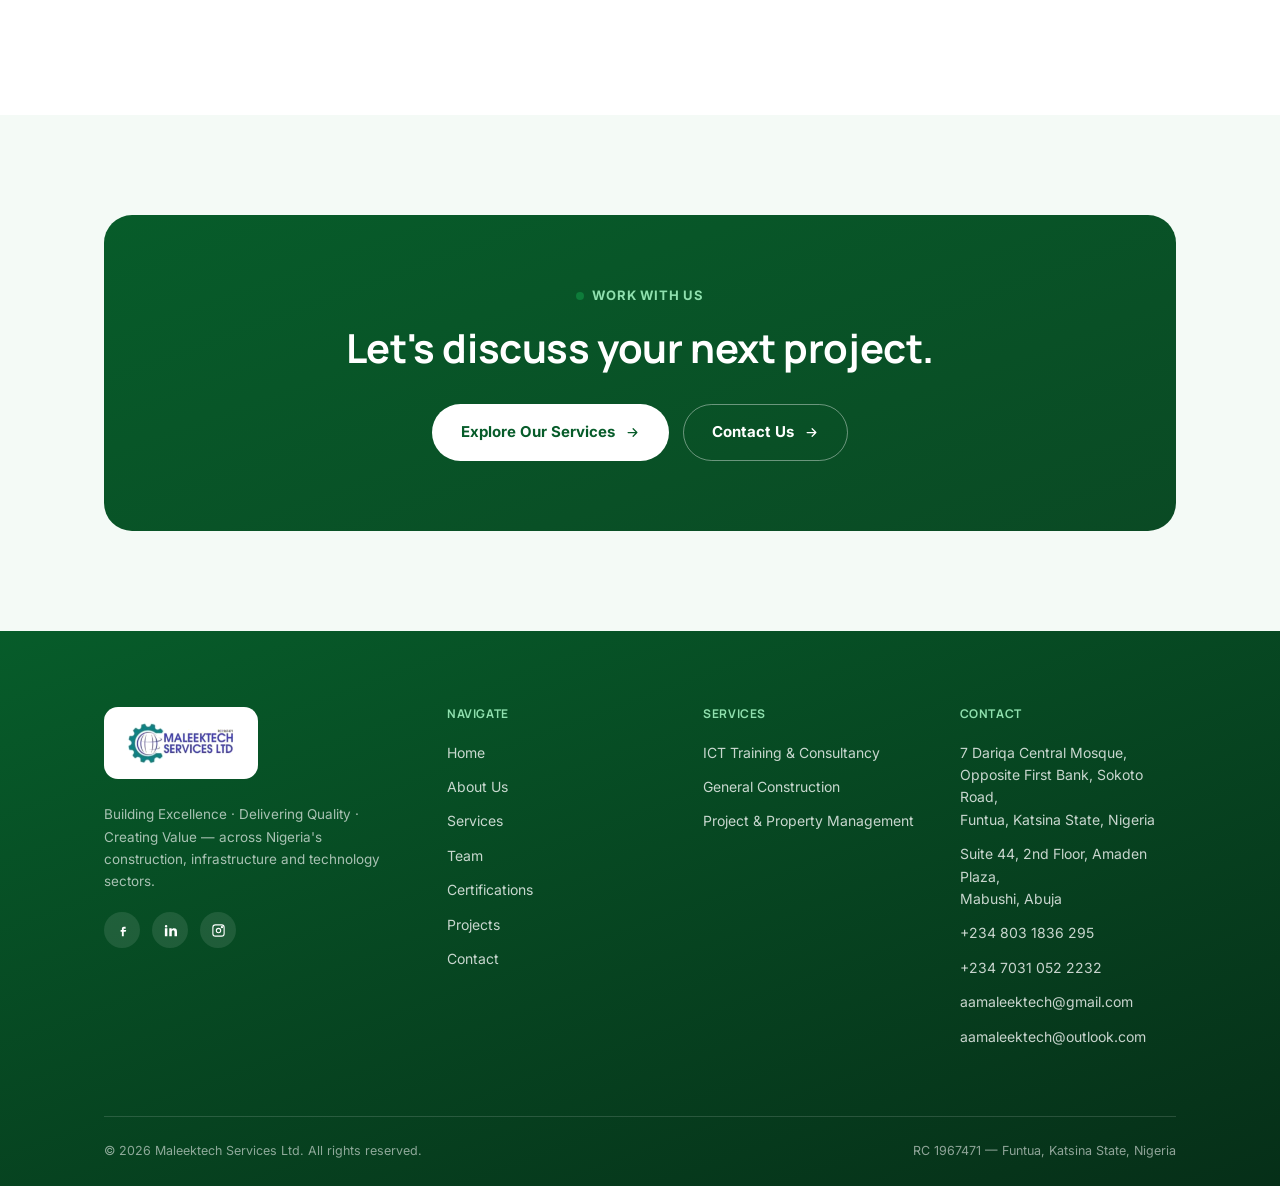
==== commit 1656e92e: "Update Maleektech website" ====
--- a/about.html
+++ b/about.html
@@ -225,7 +225,7 @@
 <a class="wa-float" href="https://wa.me/2348031836295" target="_blank" rel="noopener" aria-label="Chat on WhatsApp">
   <svg viewBox="0 0 24 24"><path d="M12.04 2C6.58 2 2.13 6.45 2.13 11.91c0 1.75.46 3.45 1.32 4.95L2.05 22l5.29-1.39a9.9 9.9 0 004.7 1.2h.01c5.46 0 9.9-4.45 9.9-9.91 0-2.65-1.03-5.14-2.9-7.01A9.82 9.82 0 0012.04 2zm0 18.14h-.01a8.2 8.2 0 01-4.18-1.14l-.3-.18-3.14.82.84-3.06-.2-.32a8.2 8.2 0 01-1.26-4.35c0-4.54 3.7-8.24 8.26-8.24a8.2 8.2 0 015.84 2.42 8.2 8.2 0 012.42 5.83c0 4.55-3.7 8.24-8.27 8.24zm4.52-6.17c-.25-.12-1.47-.72-1.7-.81-.23-.08-.4-.12-.56.12-.17.25-.64.81-.79.97-.14.17-.29.19-.54.06-.25-.12-1.04-.38-1.99-1.22-.73-.65-1.23-1.46-1.37-1.71-.14-.25-.02-.38.11-.5.11-.11.25-.29.37-.43.12-.14.16-.25.25-.41.08-.17.04-.31-.02-.43-.06-.12-.56-1.34-.76-1.84-.2-.48-.41-.42-.56-.43h-.48c-.17 0-.43.06-.66.31-.23.25-.86.84-.86 2.05s.88 2.38 1 2.54c.12.17 1.73 2.64 4.2 3.7.59.25 1.05.4 1.4.52.59.19 1.13.16 1.55.1.47-.07 1.47-.6 1.68-1.18.21-.58.21-1.08.14-1.18-.06-.11-.23-.17-.48-.29z"/></svg>
 </a>
-
 <script src="js/script.js"></script>
+
 </body>
-</html>
+</html>
--- a/css/style.css
+++ b/css/style.css
@@ -87,7 +87,8 @@
   gap:20px;
 }
 .brand{ display:flex; align-items:center; gap:10px; flex-shrink:0; }
-.brand img{ height:40px; width:auto; }
+.brand img{ height:56px; width:auto; }
+@media (max-width:640px){ .brand img{ height:46px; } }
 
 .nav-links{ display:flex; align-items:center; gap:28px; }
 .nav-links a{
@@ -355,7 +356,7 @@
    ============================================================ */
 .sheet-nav{
   display:flex; flex-wrap:wrap; gap:8px;
-  position:sticky; top:73px; background:var(--white); z-index:40;
+  position:sticky; top:85px; background:var(--white); z-index:40;
   padding:16px var(--edge); border-bottom:1px solid var(--border);
 }
 .sheet-nav button{
@@ -465,8 +466,8 @@
    FOOTER
    ============================================================ */
 footer{ background:linear-gradient(160deg, var(--green-deep), #062f18); color:var(--white); padding:76px 0 0; }
-.footer-logo-chip{ background:var(--white); display:inline-flex; padding:10px 16px; border-radius:12px; margin-bottom:18px; }
-.footer-logo-chip img{ height:32px; width:auto; }
+.footer-logo-chip{ background:var(--white); display:inline-flex; padding:14px 22px; border-radius:14px; margin-bottom:20px; }
+.footer-logo-chip img{ height:44px; width:auto; }
 .footer-grid{ display:grid; grid-template-columns:1.4fr 1fr 1fr 1fr; gap:40px; padding-bottom:56px; border-bottom:1px solid rgba(255,255,255,0.14); }
 @media (max-width:820px){ .footer-grid{ grid-template-columns:1fr 1fr; } }
 @media (max-width:520px){ .footer-grid{ grid-template-columns:1fr; } }
@@ -583,6 +584,72 @@
 }
 .team-placeholder-note strong{ color:var(--white); }
 
+/* ============================================================
+   ADMIN PANEL — private, unlinked page. Reuses brand tokens
+   but with a simple utility layout distinct from marketing pages.
+   ============================================================ */
+.admin-shell{ min-height:100vh; background:var(--green-lighter); padding:60px 20px; }
+.admin-brand{ display:flex; align-items:center; justify-content:center; margin-bottom:36px; }
+.admin-brand img{ height:44px; }
+
+.login-card{
+  max-width:400px; margin:0 auto; background:var(--white); border:1px solid var(--border);
+  border-radius:var(--radius); padding:40px 36px; box-shadow:var(--shadow-lg);
+}
+.login-card h1{ font-size:22px; margin-bottom:6px; }
+.login-card .sub{ font-size:13.5px; color:var(--muted); margin-bottom:28px; }
+.login-error{ font-size:13px; color:#C0392B; margin-top:10px; min-height:18px; }
+
+.admin-dash{ max-width:960px; margin:0 auto; }
+.admin-topbar{
+  display:flex; align-items:center; justify-content:space-between; gap:16px;
+  background:var(--white); border:1px solid var(--border); border-radius:var(--radius);
+  padding:18px 24px; margin-bottom:28px; flex-wrap:wrap;
+}
+.admin-topbar .who{ font-size:13.5px; color:var(--muted); }
+.admin-topbar .who strong{ color:var(--ink); }
+.btn-small{
+  font-size:13px; font-weight:700; padding:9px 18px; border-radius:999px;
+  border:1.5px solid var(--border); background:var(--white); color:var(--body); cursor:pointer;
+}
+.btn-small:hover{ border-color:var(--green); color:var(--green-deep); }
+
+.admin-card{
+  background:var(--white); border:1px solid var(--border); border-radius:var(--radius);
+  padding:28px; margin-bottom:28px; box-shadow:var(--shadow);
+}
+.admin-card h2{ font-size:17px; margin-bottom:20px; }
+
+.progress-wrap{ display:none; margin-top:16px; }
+.progress-track{ height:8px; background:var(--border); border-radius:999px; overflow:hidden; }
+.progress-fill{ height:100%; width:0%; background:var(--green); transition:width .2s ease; }
+.progress-label{ font-size:12.5px; color:var(--muted); margin-top:8px; }
+.upload-msg{ font-size:13px; margin-top:12px; color:var(--muted); }
+
+.admin-row{
+  display:flex; align-items:center; gap:16px; padding:14px 0; border-top:1px solid var(--border);
+}
+.admin-row:first-child{ border-top:none; }
+.admin-row-thumb{ width:64px; height:64px; border-radius:8px; overflow:hidden; flex-shrink:0; background:var(--green-lighter); }
+.admin-row-thumb img, .admin-row-thumb video{ width:100%; height:100%; object-fit:cover; }
+.admin-row-body{ flex:1; min-width:0; }
+.admin-row-body h4{ font-size:14.5px; margin-bottom:2px; }
+.admin-row-cat{ font-size:11.5px; font-weight:700; color:var(--green-deep); text-transform:uppercase; letter-spacing:0.03em; }
+.admin-row-body p{ font-size:12.5px; color:var(--muted); margin-top:4px; white-space:nowrap; overflow:hidden; text-overflow:ellipsis; }
+.admin-row-delete{
+  font-size:12.5px; font-weight:700; color:#C0392B; background:none; border:1px solid #E8B4AC;
+  padding:8px 14px; border-radius:999px; cursor:pointer; flex-shrink:0;
+}
+.admin-row-delete:hover{ background:#FDF0EE; }
+.admin-loading, .admin-list-empty{ font-size:13.5px; color:var(--muted); padding:12px 0; }
+
+/* dynamic public project media (image/video fills the thumb) */
+.project-thumb-media{ background:var(--green-lighter); }
+.project-thumb-media img, .project-thumb-media video{ width:100%; height:100%; object-fit:cover; }
+#projects-loading, #projects-empty{
+  text-align:center; padding:60px 20px; color:var(--muted); font-size:14.5px; display:none;
+}
+
 /* ---------- reveal on scroll ----------
    Fail-safe by default: content is visible unless JS confirms it can
    both detect scroll position AND animate it in (see js/script.js).
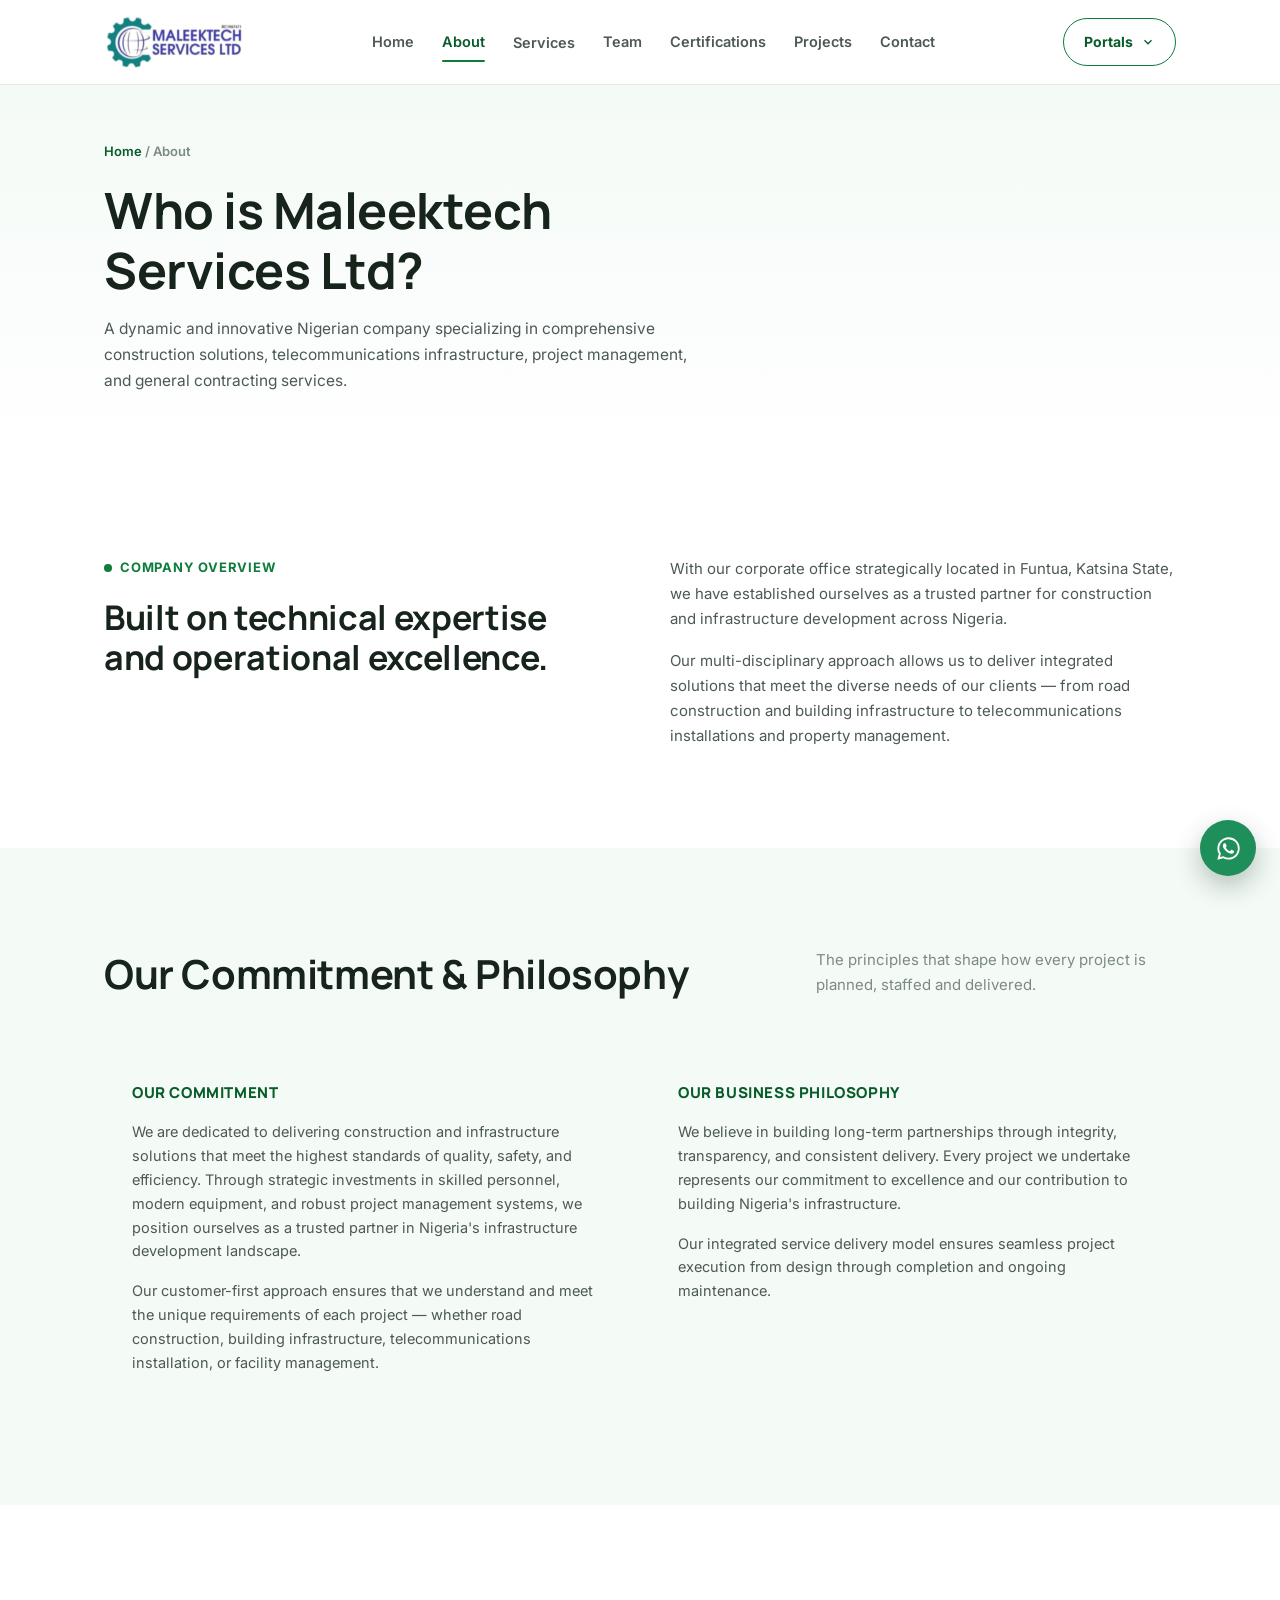
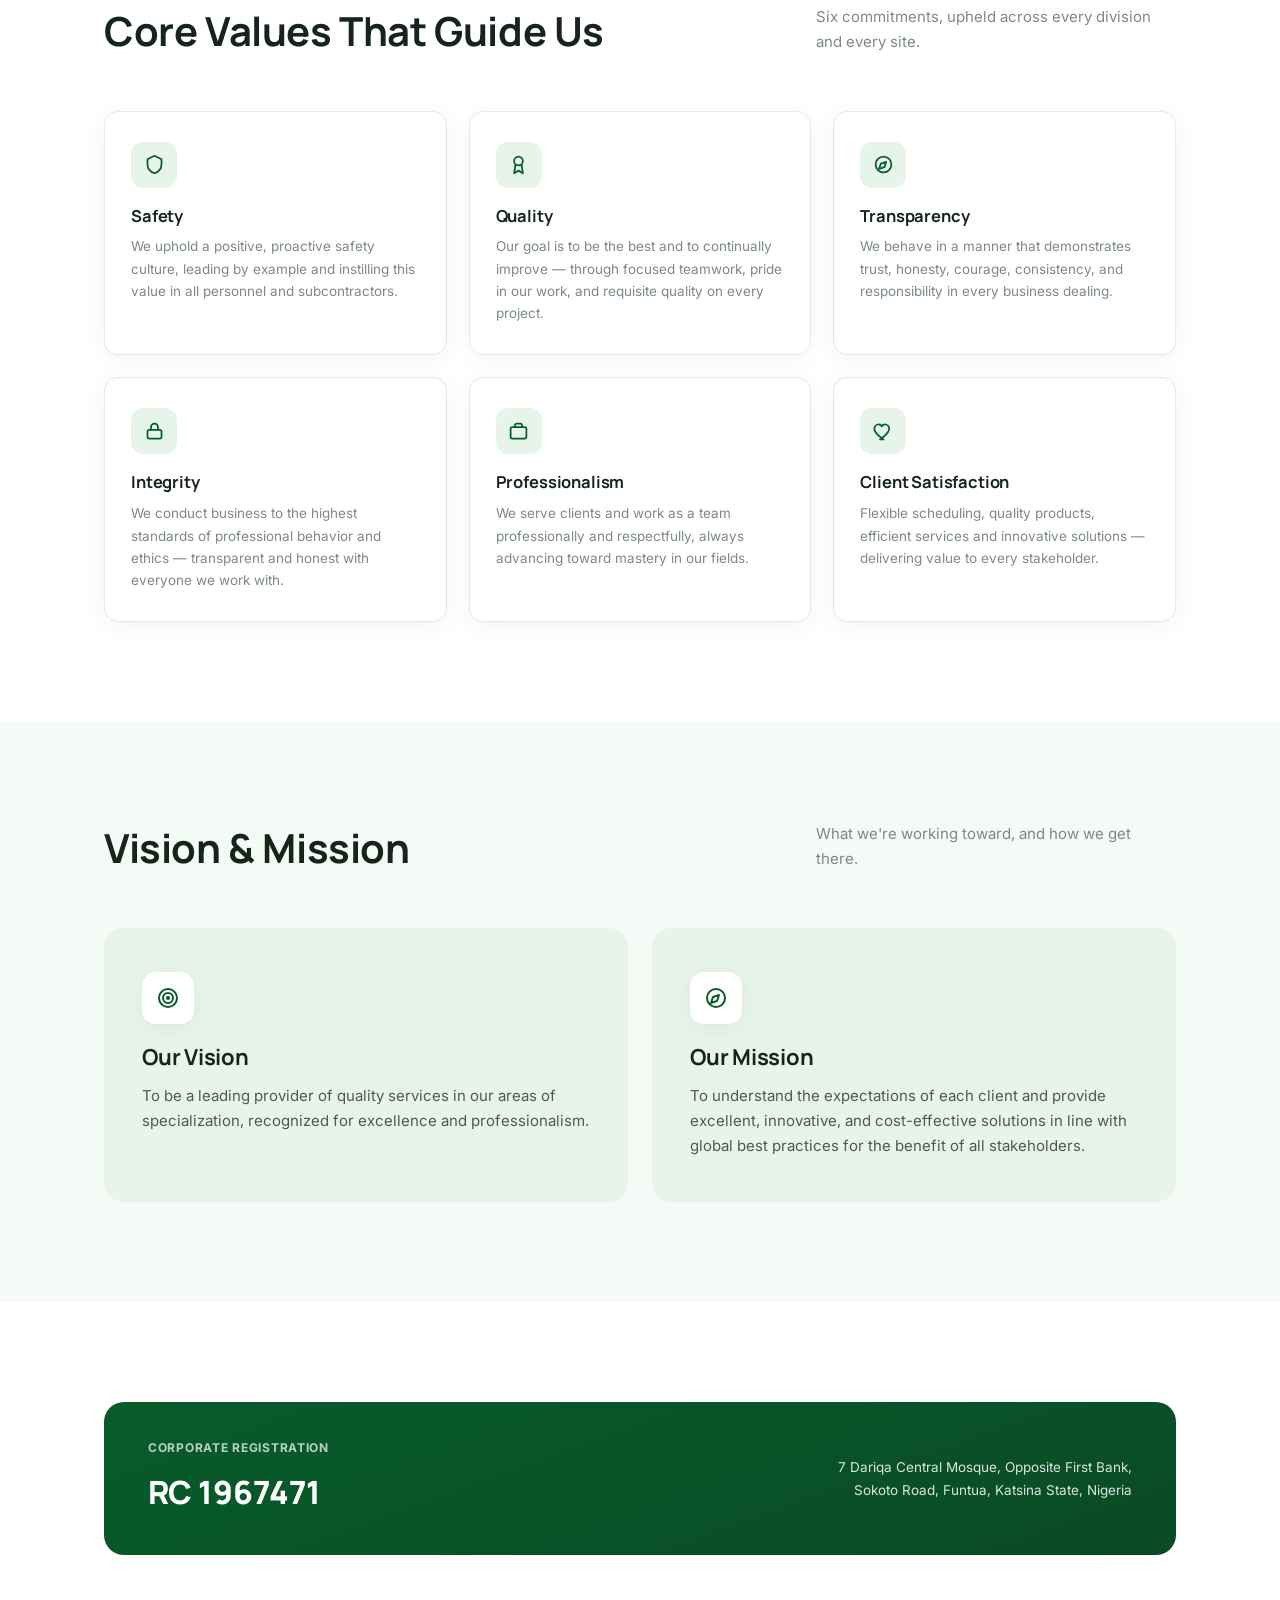
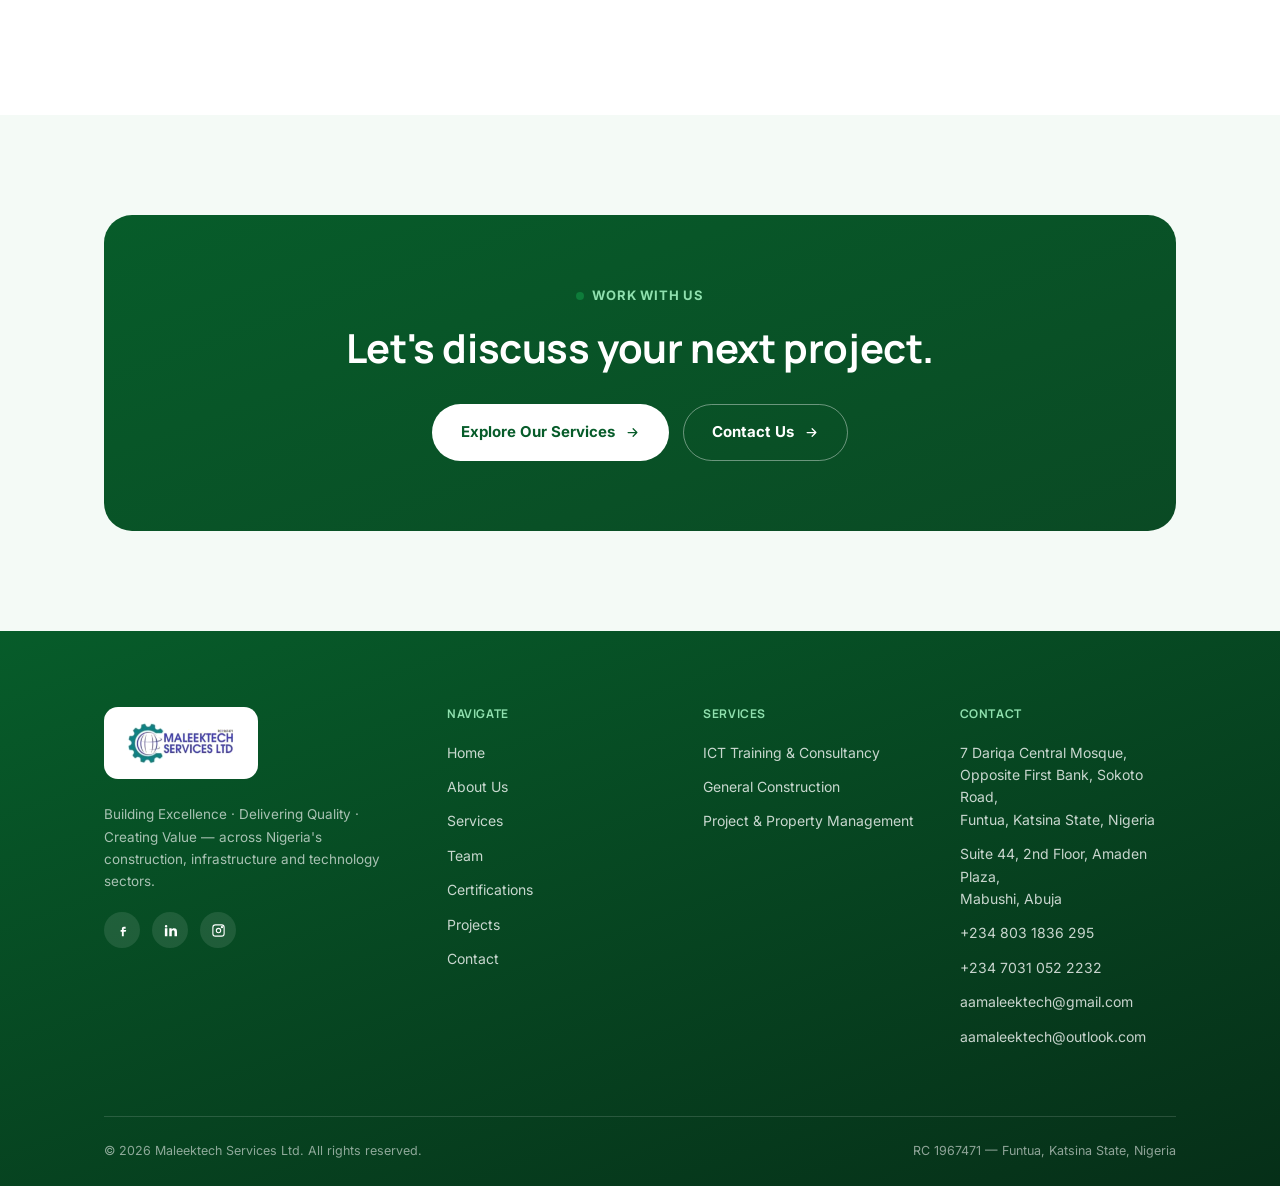
==== commit 2ca4779a: "Update general site" ====
--- a/about.html
+++ b/about.html
@@ -31,10 +31,30 @@
       <a href="contact.html">Contact</a>
     </div>
     <div class="nav-actions">
-      <a class="erp-btn" href="https://maleek-tech.web.app/" target="_blank" rel="noopener">
-        <span class="long">ERP</span> Login
-        <svg viewBox="0 0 24 24" fill="none" stroke="currentColor" stroke-width="2.2"><path d="M18 13v6a2 2 0 01-2 2H5a2 2 0 01-2-2V8a2 2 0 012-2h6"/><path d="M15 3h6v6"/><path d="M10 14L21 3"/></svg>
-      </a>
+      <div class="has-drop portal-drop">
+        <a href="#" class="erp-btn portal-trigger" onclick="return false;">
+          <span class="long">Portals</span><span class="short">Login</span>
+          <svg viewBox="0 0 24 24" fill="none" stroke="currentColor" stroke-width="2.2"><path d="M6 9l6 6 6-6"/></svg>
+        </a>
+        <div class="dropdown portal-dropdown">
+          <a href="https://maleek-tech.web.app/" target="_blank" rel="noopener" class="portal-option">
+            <div class="portal-icon"><svg viewBox="0 0 24 24" fill="none" stroke="currentColor" stroke-width="2" stroke-linecap="round" stroke-linejoin="round"><rect x="3" y="3" width="7" height="9" rx="1.5"/><rect x="14" y="3" width="7" height="5" rx="1.5"/><rect x="14" y="12" width="7" height="9" rx="1.5"/><rect x="3" y="16" width="7" height="5" rx="1.5"/></svg></div>
+            <div class="portal-text">
+              <div class="portal-title">ERP Login</div>
+              <div class="portal-sub">Staff &amp; admin dashboard</div>
+            </div>
+            <div class="portal-go"><svg viewBox="0 0 24 24" fill="none" stroke="currentColor" stroke-width="2" stroke-linecap="round" stroke-linejoin="round"><path d="M18 13v6a2 2 0 01-2 2H5a2 2 0 01-2-2V8a2 2 0 012-2h6"/><path d="M15 3h6v6"/><path d="M10 14L21 3"/></svg></div>
+          </a>
+          <a href="https://maleektech-gadgets-store.vercel.app/" target="_blank" rel="noopener" class="portal-option">
+            <div class="portal-icon"><svg viewBox="0 0 24 24" fill="none" stroke="currentColor" stroke-width="2" stroke-linecap="round" stroke-linejoin="round"><path d="M6 8h12l-1 12a2 2 0 01-2 2H9a2 2 0 01-2-2L6 8z"/><path d="M9 8V6a3 3 0 016 0v2"/></svg></div>
+            <div class="portal-text">
+              <div class="portal-title">Gadget Store</div>
+              <div class="portal-sub">Shop mobile accessories online</div>
+            </div>
+            <div class="portal-go"><svg viewBox="0 0 24 24" fill="none" stroke="currentColor" stroke-width="2" stroke-linecap="round" stroke-linejoin="round"><path d="M18 13v6a2 2 0 01-2 2H5a2 2 0 01-2-2V8a2 2 0 012-2h6"/><path d="M15 3h6v6"/><path d="M10 14L21 3"/></svg></div>
+          </a>
+        </div>
+      </div>
       <button class="nav-toggle" aria-label="Toggle menu" aria-expanded="false">
         <span></span><span></span><span></span>
       </button>
@@ -52,7 +72,17 @@
       <a href="certifications.html">Certifications</a>
       <a href="projects.html">Projects</a>
       <a href="contact.html">Contact</a>
-      <a href="https://maleek-tech.web.app/" target="_blank" rel="noopener">ERP Login ↗</a>
+      <div class="mobile-portal-group">
+        <span class="mobile-portal-label">Portals</span>
+        <a href="https://maleek-tech.web.app/" target="_blank" rel="noopener" class="mobile-portal-link">
+          <div class="portal-icon"><svg viewBox="0 0 24 24" fill="none" stroke="currentColor" stroke-width="2" stroke-linecap="round" stroke-linejoin="round"><rect x="3" y="3" width="7" height="9" rx="1.5"/><rect x="14" y="3" width="7" height="5" rx="1.5"/><rect x="14" y="12" width="7" height="9" rx="1.5"/><rect x="3" y="16" width="7" height="5" rx="1.5"/></svg></div>
+          <div class="portal-text"><div class="portal-title">ERP Login</div><div class="portal-sub">Staff &amp; admin dashboard</div></div>
+        </a>
+        <a href="https://maleektech-gadgets-store.vercel.app/" target="_blank" rel="noopener" class="mobile-portal-link">
+          <div class="portal-icon"><svg viewBox="0 0 24 24" fill="none" stroke="currentColor" stroke-width="2" stroke-linecap="round" stroke-linejoin="round"><path d="M6 8h12l-1 12a2 2 0 01-2 2H9a2 2 0 01-2-2L6 8z"/><path d="M9 8V6a3 3 0 016 0v2"/></svg></div>
+          <div class="portal-text"><div class="portal-title">Gadget Store</div><div class="portal-sub">Shop mobile accessories online</div></div>
+        </a>
+      </div>
     </div>
   </div>
 </header>
--- a/css/style.css
+++ b/css/style.css
@@ -128,6 +128,39 @@
 }
 .erp-btn:hover{ background:var(--green); color:var(--white); transform:translateY(-1px); }
 .erp-btn svg{ width:14px; height:14px; }
+.erp-btn .short{ display:none; }
+
+/* ---------- Portals dropdown (ERP + Gadget Store) ---------- */
+.portal-drop{ position:relative; }
+.portal-trigger svg{ transition:transform .2s ease; }
+.portal-drop:hover .portal-trigger svg, .portal-drop:focus-within .portal-trigger svg{ transform:rotate(180deg); }
+
+.portal-dropdown{
+  min-width:320px; right:0; left:auto; transform:none; padding:10px;
+}
+.has-drop:hover .portal-dropdown, .has-drop:focus-within .portal-dropdown{ top:calc(100% + 10px); }
+
+.portal-option{
+  display:flex; align-items:center; padding:13px 12px; border-radius:10px;
+  transition:background .15s ease;
+}
+.portal-option:hover{ background:var(--green-light); }
+.portal-option:last-child{ margin-top:2px; }
+.portal-icon{
+  width:42px; height:42px; border-radius:11px; background:var(--green-light);
+  display:flex; align-items:center; justify-content:center; flex-shrink:0;
+  margin-right:14px;
+}
+.portal-option:hover .portal-icon{ background:var(--white); }
+.portal-icon svg{ width:20px; height:20px; color:var(--green-deep); }
+.portal-text{ flex:1; min-width:0; }
+.portal-title{ font-size:14.5px; font-weight:700; color:var(--ink); }
+.portal-sub{ font-size:12px; color:var(--muted); margin-top:2px; }
+.portal-go{ flex-shrink:0; color:var(--muted); margin-left:10px; }
+.portal-go svg{ width:14px; height:14px; }
+.portal-option:hover .portal-go{ color:var(--green-deep); }
+
+.mobile-portal-group{ display:none; }
 
 .nav-toggle{ display:none; background:none; border:none; cursor:pointer; padding:6px; }
 .nav-toggle span{ display:block; width:22px; height:2px; background:var(--ink); margin:5px 0; transition:transform .2s ease, opacity .2s ease; border-radius:2px; }
@@ -136,13 +169,26 @@
 
 @media (max-width: 980px){
   .nav-links{ display:none; }
-  .erp-btn span.long{ display:none; }
+  .portal-drop{ display:none; }
   .nav-toggle{ display:block; }
   .mobile-panel{
     display:block; max-height:0; overflow:hidden; background:var(--white);
     border-top:1px solid var(--border); transition:max-height .3s ease;
   }
-  .mobile-panel.open{ max-height:680px; }
+  .mobile-panel.open{ max-height:760px; overflow-y:auto; }
+  .mobile-portal-group{
+    display:block; margin-top:14px; padding-top:16px; border-top:1px solid var(--border);
+  }
+  .mobile-portal-label{
+    display:block; font-size:11px; font-weight:700; text-transform:uppercase; letter-spacing:0.06em;
+    color:var(--muted); margin-bottom:10px;
+  }
+  .mobile-portal-link{
+    display:flex; align-items:center; padding:12px 10px; border-radius:10px;
+    background:var(--green-lighter); margin-bottom:8px;
+  }
+  .mobile-portal-link:last-child{ margin-bottom:0; }
+  .mobile-portal-link .portal-icon{ background:var(--white); }
   .mobile-panel .container{ padding:18px var(--edge) 26px; display:flex; flex-direction:column; gap:2px; }
   .mobile-panel a{ padding:13px 0; font-size:15.5px; font-weight:600; border-bottom:1px solid var(--border); color:var(--body); }
   .mobile-panel .sub{ padding-left:14px; font-size:14px; font-weight:500; color:var(--muted); }
@@ -641,14 +687,115 @@
   padding:8px 14px; border-radius:999px; cursor:pointer; flex-shrink:0;
 }
 .admin-row-delete:hover{ background:#FDF0EE; }
+.admin-row-actions{ display:flex; align-items:center; gap:6px; flex-shrink:0; }
+.admin-icon-btn{
+  width:34px; height:34px; border-radius:8px; border:1px solid var(--border); background:var(--white);
+  color:var(--body); font-size:15px; cursor:pointer; display:flex; align-items:center; justify-content:center;
+  transition:all .15s ease;
+}
+.admin-icon-btn:hover:not(:disabled){ border-color:var(--green); color:var(--green-deep); }
+.admin-icon-btn:disabled{ opacity:0.3; cursor:not-allowed; }
+.admin-featured-pill{
+  display:inline-block; font-size:10px; font-weight:700; text-transform:uppercase; letter-spacing:0.03em;
+  background:var(--green-light); color:var(--green-deep); padding:3px 9px; border-radius:999px; margin-left:8px;
+  vertical-align:middle;
+}
+.form-field-check{ display:flex; align-items:center; gap:10px; margin-bottom:22px; }
+.form-field-check input{ width:17px; height:17px; accent-color:var(--green); cursor:pointer; }
+.form-field-check label{ font-size:13.5px; color:var(--body); cursor:pointer; }
 .admin-loading, .admin-list-empty{ font-size:13.5px; color:var(--muted); padding:12px 0; }
 
 /* dynamic public project media (image/video fills the thumb) */
-.project-thumb-media{ background:var(--green-lighter); }
+.project-thumb-media{ background:var(--green-lighter); position:relative; }
 .project-thumb-media img, .project-thumb-media video{ width:100%; height:100%; object-fit:cover; }
+.featured-badge{
+  position:absolute; top:14px; left:14px; z-index:2;
+  font-size:11px; font-weight:700; text-transform:uppercase; letter-spacing:0.04em;
+  background:#E8A23C; color:#1A1A1A; padding:6px 12px; border-radius:999px;
+  box-shadow:0 4px 10px rgba(0,0,0,0.15);
+}
 #projects-loading, #projects-empty{
   text-align:center; padding:60px 20px; color:var(--muted); font-size:14.5px; display:none;
 }
+
+/* ============================================================
+   BEFORE / AFTER VIDEO SHOWCASE
+   ============================================================ */
+.ba-grid{ display:grid; grid-template-columns:1fr 1fr; gap:24px; }
+@media (max-width:760px){ .ba-grid{ grid-template-columns:1fr; } }
+.ba-card{ background:var(--green-lighter); border-radius:var(--radius); overflow:hidden; border:1px solid var(--border); }
+.ba-label{
+  display:flex; align-items:center; justify-content:space-between;
+  padding:16px 20px; border-bottom:1px solid var(--border);
+}
+.ba-label h3{ font-size:15px; text-transform:uppercase; letter-spacing:0.04em; }
+.ba-tag{ font-size:11px; font-weight:700; text-transform:uppercase; letter-spacing:0.04em; padding:5px 12px; border-radius:999px; }
+.ba-tag.before{ background:#F4E3D3; color:#8A5A2B; }
+.ba-tag.after{ background:var(--green-light); color:var(--green-deep); }
+.ba-video-wrap{
+  display:flex; align-items:center; justify-content:center;
+  background:#0B1210; min-height:280px; max-height:520px; overflow:hidden;
+}
+.ba-video-wrap video{ width:100%; max-height:520px; object-fit:contain; display:block; }
+
+/* ============================================================
+   FEATURED COMPLETED PROJECT — photo gallery + lightbox
+   ============================================================ */
+.fp-card{ background:var(--white); border:1px solid var(--border); border-radius:20px; overflow:hidden; box-shadow:var(--shadow); }
+.fp-head{
+  padding:32px 32px 26px; border-bottom:1px solid var(--border);
+  display:flex; justify-content:space-between; align-items:flex-start; flex-wrap:wrap; gap:16px;
+}
+.fp-head h3{ font-size:22px; margin-bottom:8px; }
+.fp-meta{ display:flex; flex-wrap:wrap; gap:14px; font-size:13px; color:var(--muted); margin-top:10px; }
+.fp-meta span{ display:flex; align-items:center; }
+.fp-meta svg{ width:14px; height:14px; margin-right:6px; color:var(--green-deep); flex-shrink:0; }
+.fp-status{
+  font-size:12px; font-weight:700; text-transform:uppercase; letter-spacing:0.04em;
+  background:var(--green-light); color:var(--green-deep); padding:8px 16px; border-radius:999px;
+  white-space:nowrap; flex-shrink:0;
+}
+.fp-desc{ padding:22px 32px 0; font-size:14.5px; color:var(--body); max-width:760px; }
+
+.fp-grid{
+  display:grid; grid-template-columns:repeat(6, 1fr); gap:6px; padding:26px 32px 32px;
+}
+@media (max-width:900px){ .fp-grid{ grid-template-columns:repeat(4, 1fr); } }
+@media (max-width:560px){ .fp-grid{ grid-template-columns:repeat(3, 1fr); } }
+.fp-thumb{
+  aspect-ratio:1/1; overflow:hidden; border-radius:8px; cursor:pointer; position:relative;
+  background:var(--green-lighter);
+}
+.fp-thumb img{ width:100%; height:100%; object-fit:cover; display:block; transition:transform .3s ease; }
+.fp-thumb:hover img{ transform:scale(1.08); }
+.fp-thumb-more{
+  position:absolute; inset:0; background:rgba(7,92,42,0.72); color:var(--white);
+  display:flex; align-items:center; justify-content:center; font-size:18px; font-weight:700;
+}
+
+/* lightbox */
+.fp-lightbox{
+  display:none; position:fixed; inset:0; z-index:1000; background:rgba(11,18,16,0.94);
+  align-items:center; justify-content:center; padding:24px;
+}
+.fp-lightbox.open{ display:flex; }
+.fp-lightbox img{ max-width:100%; max-height:80vh; border-radius:8px; box-shadow:0 20px 60px rgba(0,0,0,0.5); }
+.fp-lightbox-inner{ position:relative; max-width:1100px; width:100%; display:flex; flex-direction:column; align-items:center; }
+.fp-lb-close{
+  position:absolute; top:-48px; right:0; background:none; border:none; color:var(--white);
+  font-size:32px; line-height:1; cursor:pointer; padding:6px 10px;
+}
+.fp-lb-nav{
+  position:absolute; top:50%; transform:translateY(-50%); background:rgba(255,255,255,0.12);
+  border:1px solid rgba(255,255,255,0.25); color:var(--white); width:46px; height:46px; border-radius:50%;
+  display:flex; align-items:center; justify-content:center; cursor:pointer; font-size:20px;
+  transition:background .2s ease;
+}
+.fp-lb-nav:hover{ background:rgba(255,255,255,0.25); }
+.fp-lb-prev{ left:-60px; }
+.fp-lb-next{ right:-60px; }
+@media (max-width:820px){ .fp-lb-prev{ left:6px; } .fp-lb-next{ right:6px; } }
+.fp-lb-counter{ color:rgba(255,255,255,0.7); font-size:13px; margin-top:14px; }
 
 /* ---------- reveal on scroll ----------
    Fail-safe by default: content is visible unless JS confirms it can
